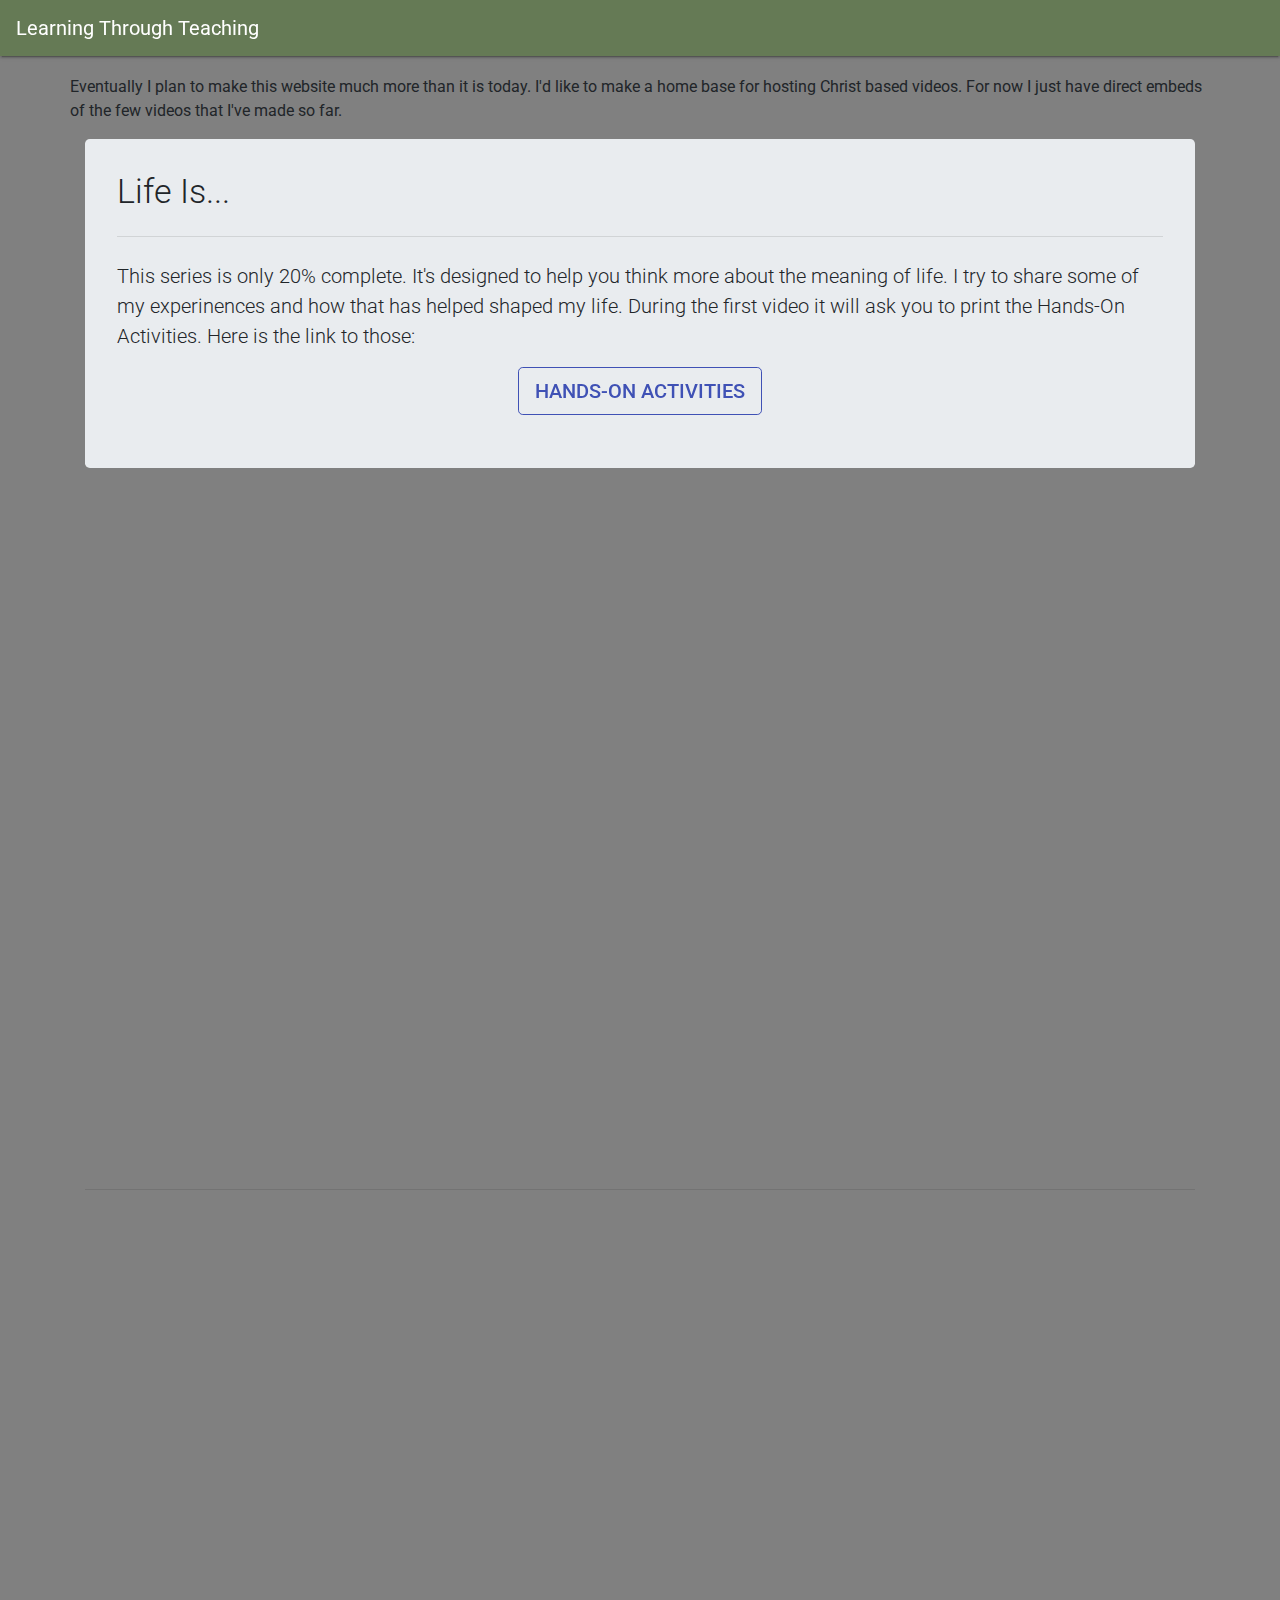
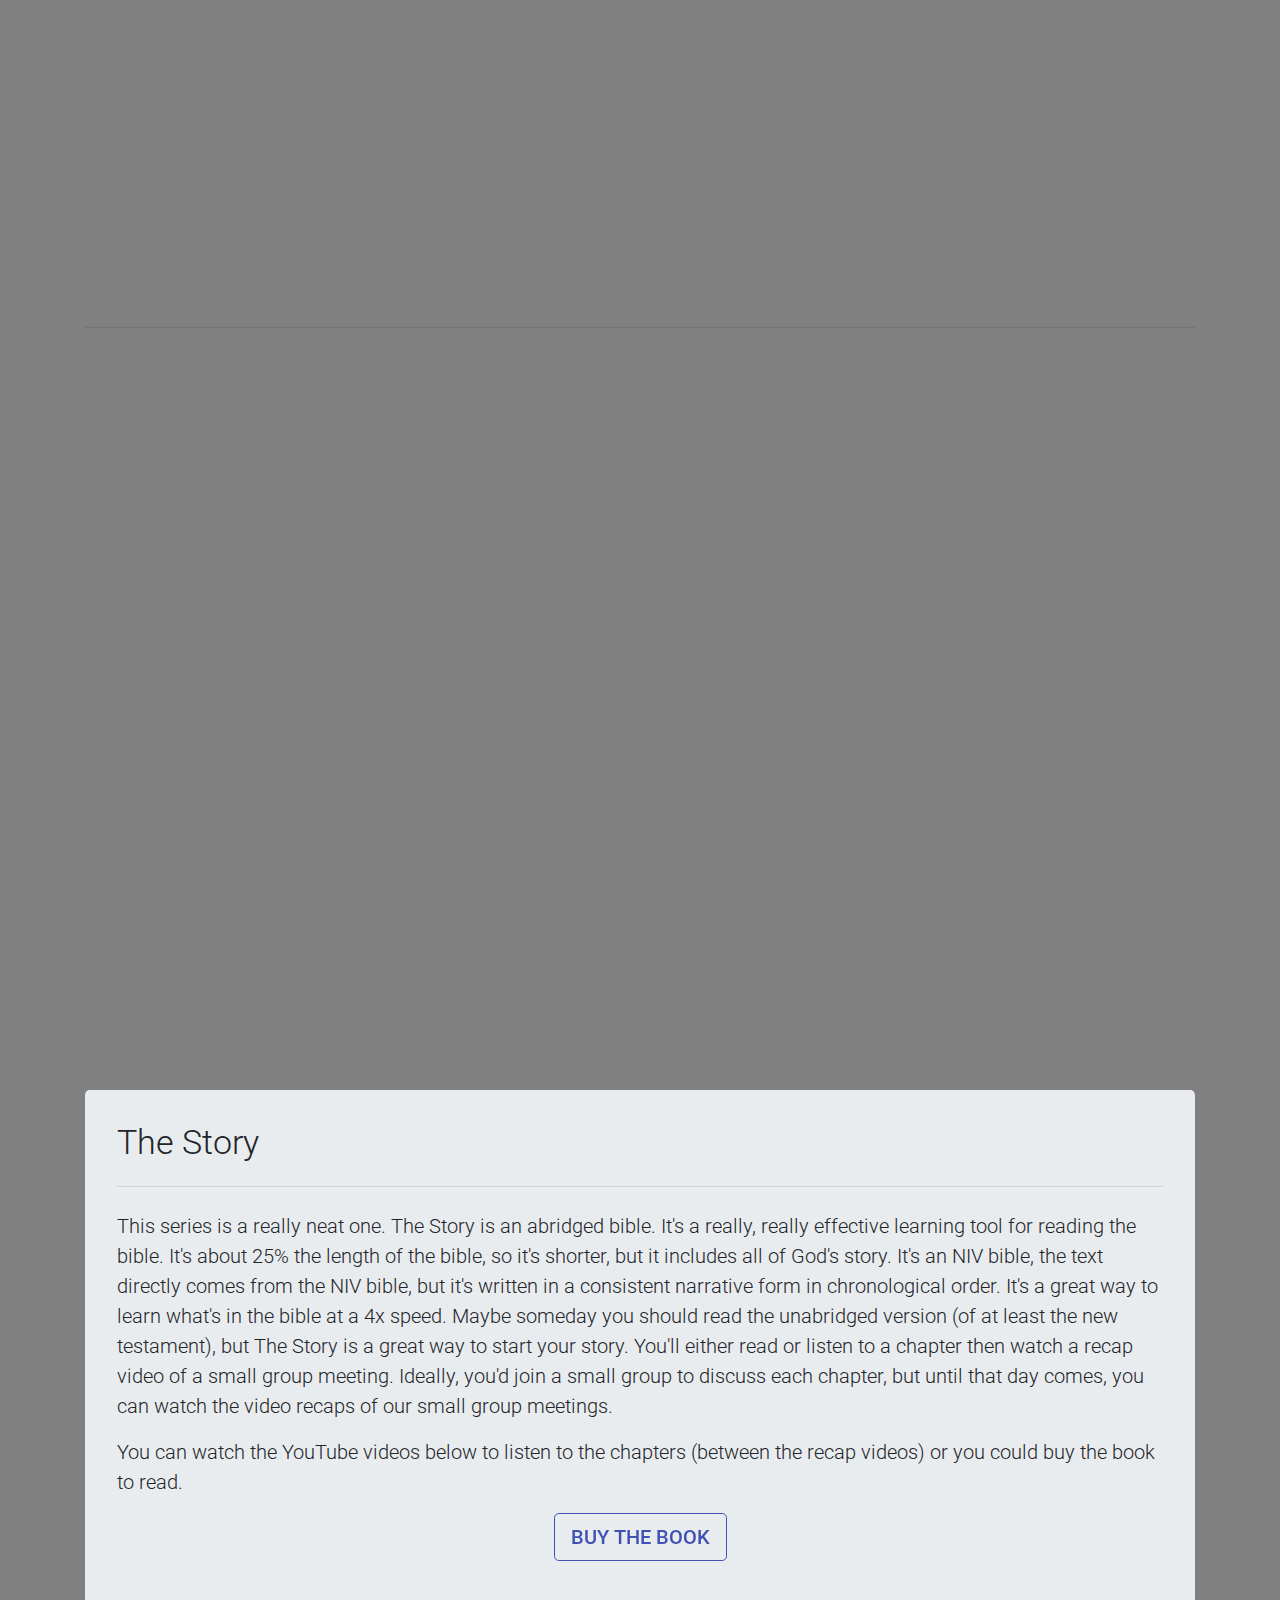
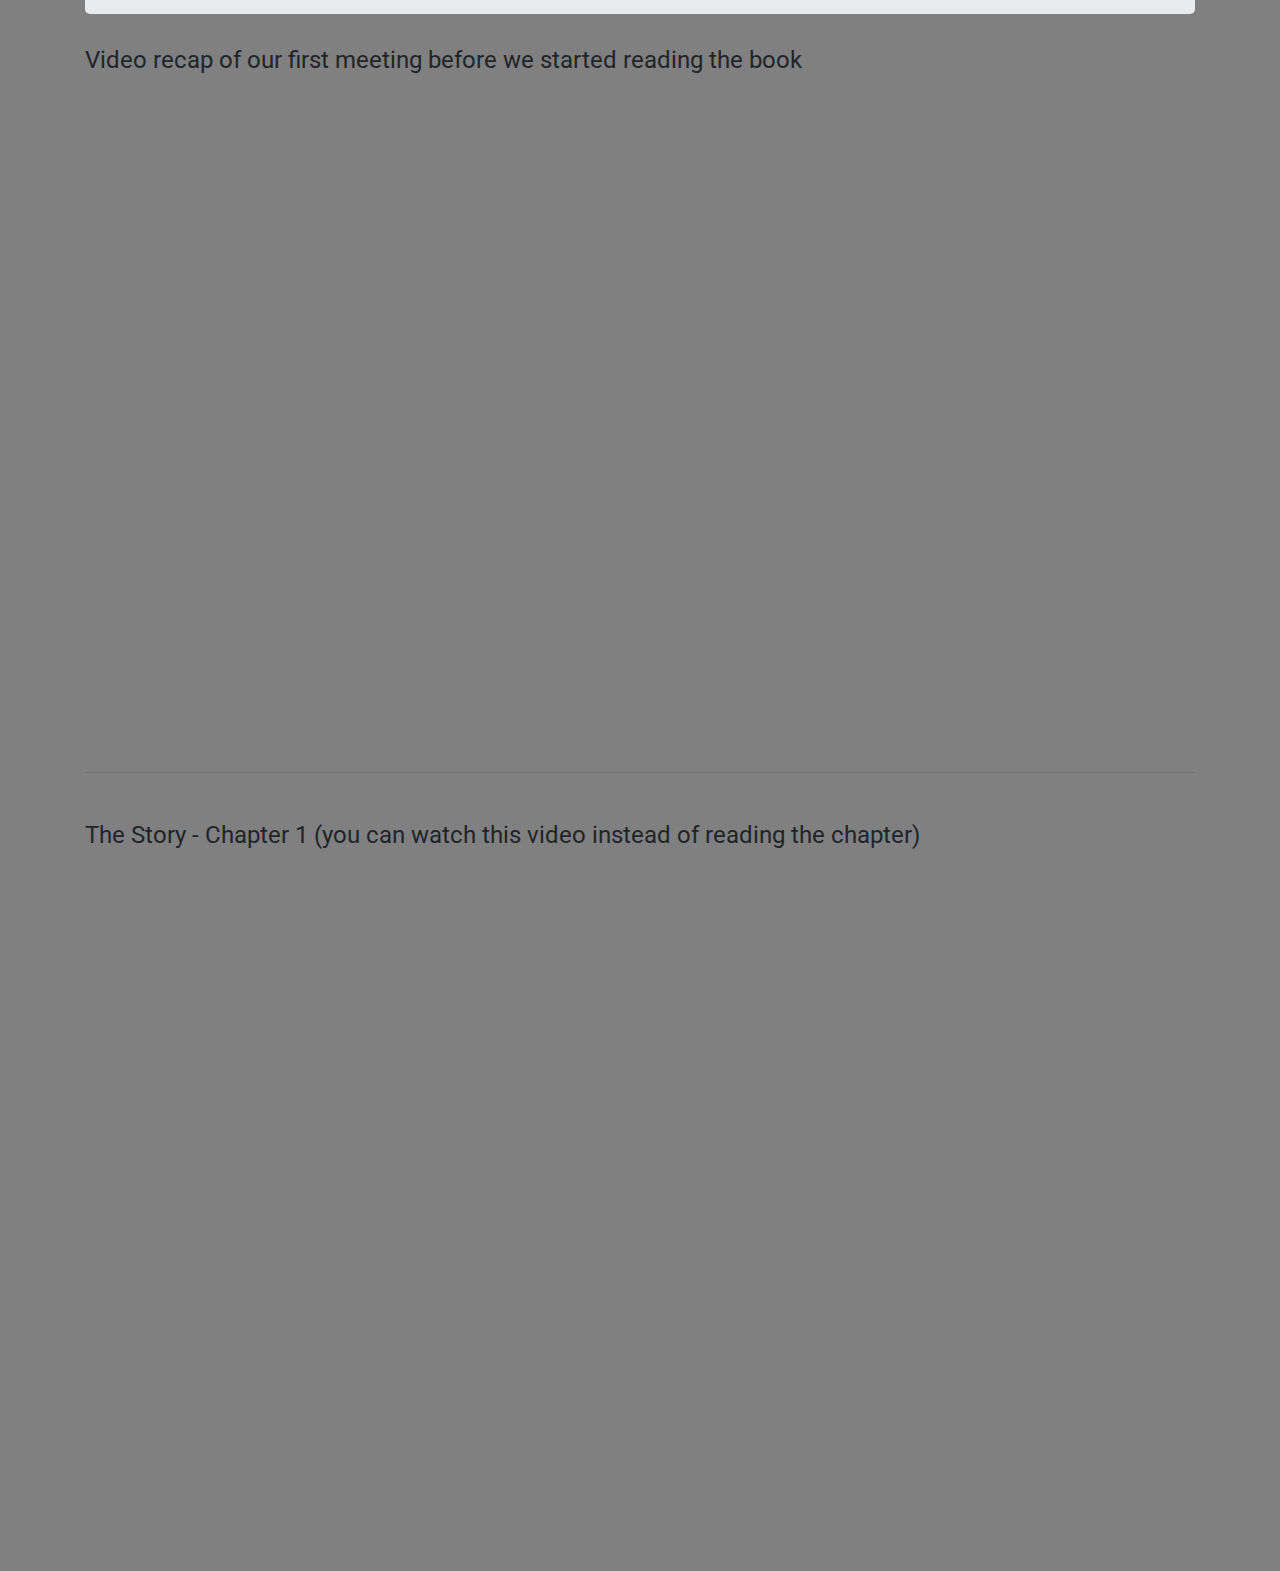
==== public/index.html @ bee2d63c "Added The Story" ====
<!doctype html>
<html lang="en">

<head>
  <meta charset="utf-8">
  <meta name="viewport" content="width=device-width, initial-scale=1, shrink-to-fit=no">
  <link rel="stylesheet" href="https://fonts.googleapis.com/css?family=Roboto:300,400,500,700|Material+Icons">
  <link rel="stylesheet" href="styles/bootstrap-material-design.min.css">
  <link rel="stylesheet" href="styles/main.css">
  <title>Learning Through Teaching</title>
</head>

<body>
  <nav class="navbar navbar-dark fixed-top">
    <a class="navbar-brand" href="#">Learning Through Teaching</a>
  </nav>
  <div id="mainPage" class="container page-container">
    <div class="row justify-content-center">
      <p>Eventually I plan to make this website much more than it is today. I'd like to make a home base for hosting
        Christ based videos. For now I just have direct embeds of the few videos that I've made so far.</p>
    </div>

    <div class="jumbotron">
      <h1 class="display-4">Life Is...</h1>
      <hr class="my-4">
      <p class="lead">This series is only 20% complete. It's designed to help you think more about the meaning of
        life. I try to share some of my experinences and how that has helped shaped my life.
        During the first video it will ask you to print the Hands-On Activities. Here is the link to those:</p>
      <p class="lead text-center">
        <a class="btn btn-primary btn-lg btn-outline"
          href="https://docs.google.com/presentation/d/1qkgo5y7CfPbOhoTeW8WmyoY85ztpwgk6DpqFdZXcRmw/edit?usp=sharing"
          role="button">Hands-On Activities</a>
      </p>
    </div>
    <div class="row justify-content-center">
      <div class="embed-responsive embed-responsive-16by9">
        <iframe class="embed-responsive-item" src="https://www.youtube.com/embed/isuX0OKHDuw"
          allow="accelerometer; autoplay; encrypted-media; gyroscope; picture-in-picture" allowfullscreen></iframe>
      </div>
    </div>
    <br>
    <hr class="my-4">
    <br>
    <div class="row justify-content-center">
      <div class="embed-responsive embed-responsive-16by9">
        <iframe class="embed-responsive-item" src="https://www.youtube.com/embed/dEO4GfeiSzI"
          allow="accelerometer; autoplay; encrypted-media; gyroscope; picture-in-picture" allowfullscreen></iframe>
      </div>
    </div>
    <br>
    <hr class="my-4">
    <br>
    <div class="row justify-content-center">
      <div class="embed-responsive embed-responsive-16by9">
        <iframe class="embed-responsive-item" src="https://www.youtube.com/embed/CGXKg10JkYI"
          allow="accelerometer; autoplay; encrypted-media; gyroscope; picture-in-picture" allowfullscreen></iframe>
      </div>
    </div>
  <br><br><br>

  <div class="jumbotron">
    <h1 class="display-4">The Story</h1>
    <hr class="my-4">
    <p class="lead">This series is a really neat one. The Story is an abridged bible. It's a really, really effective
      learning tool for reading the bible. It's about 25% the length of the bible, so it's shorter, but it includes all
      of God's story. It's an NIV bible, the text directly comes from the NIV bible, but it's written in a consistent
      narrative form in chronological order. It's a great way to learn what's in the bible at a 4x speed. Maybe someday
      you should read the unabridged version (of at least the new testament), but The Story is a great way to start your
      story. You'll either read or listen to a chapter then watch a recap video of a small group meeting. Ideally, you'd
      join a small group to discuss each chapter, but until that day comes, you can watch the video recaps of our small
      group meetings.
    </p>
    <p class="lead">
      You can watch the YouTube videos below to listen to the chapters (between the recap videos) or you could buy the
      book to read.
    </p>
    <p class="lead text-center">
      <a class="btn btn-primary btn-lg btn-outline"
        href="https://churchsource.com/products/niv-the-story-hardcover-comfort-print-the-bible-as-one-continuing-story-of-god-and-his-people?variant=39868659990625"
        role="button">Buy the book</a>
    </p>
  </div>
  <h4>Video recap of our first meeting before we started reading the book</h4>
  <div class="row justify-content-center">
    <div class="embed-responsive embed-responsive-16by9">
      <iframe class="embed-responsive-item" src="https://www.youtube.com/embed/bIDWyE6SlgM"
        allow="accelerometer; autoplay; encrypted-media; gyroscope; picture-in-picture" allowfullscreen></iframe>
    </div>
  </div>
  <br>
  <hr class="my-4">
  <br>
  <h4>The Story - Chapter 1 (you can watch this video instead of reading the chapter)</h4>
  <div class="row justify-content-center">
    <div class="embed-responsive embed-responsive-16by9">
      <iframe class="embed-responsive-item" src="https://www.youtube.com/embed/M_9wE8p6Eeg"
        allow="accelerometer; autoplay; encrypted-media; gyroscope; picture-in-picture" allowfullscreen></iframe>
    </div>
  </div>
  <!--
  <br>
  <hr class="my-4">
  <br>
   <div class="row justify-content-center">
    <div class="embed-responsive embed-responsive-16by9">
      <iframe class="embed-responsive-item" src="https://www.youtube.com/embed/CGXKg10JkYI"
        allow="accelerometer; autoplay; encrypted-media; gyroscope; picture-in-picture" allowfullscreen></iframe>
    </div>
  </div> -->

</div>
  <br><br><br>
  <script src="scripts/jquery.min.js"></script>
  <script src="scripts/popper.js"></script>
  <script src="scripts/bootstrap-material-design.js"></script>
  <script>
    $("body").bootstrapMaterialDesign();
  </script>
  <script src="/__/firebase/7.18.0/firebase-app.js"></script>
  <script src="/__/firebase/7.18.0/firebase-analytics.js"></script>
  <script src="/__/firebase/7.18.0/firebase-auth.js"></script>
  <script src="/__/firebase/7.18.0/firebase-firestore.js"></script>
  <script src="/__/firebase/init.js"></script>
  <script src="scripts/main.js"></script>
</body>

</html>
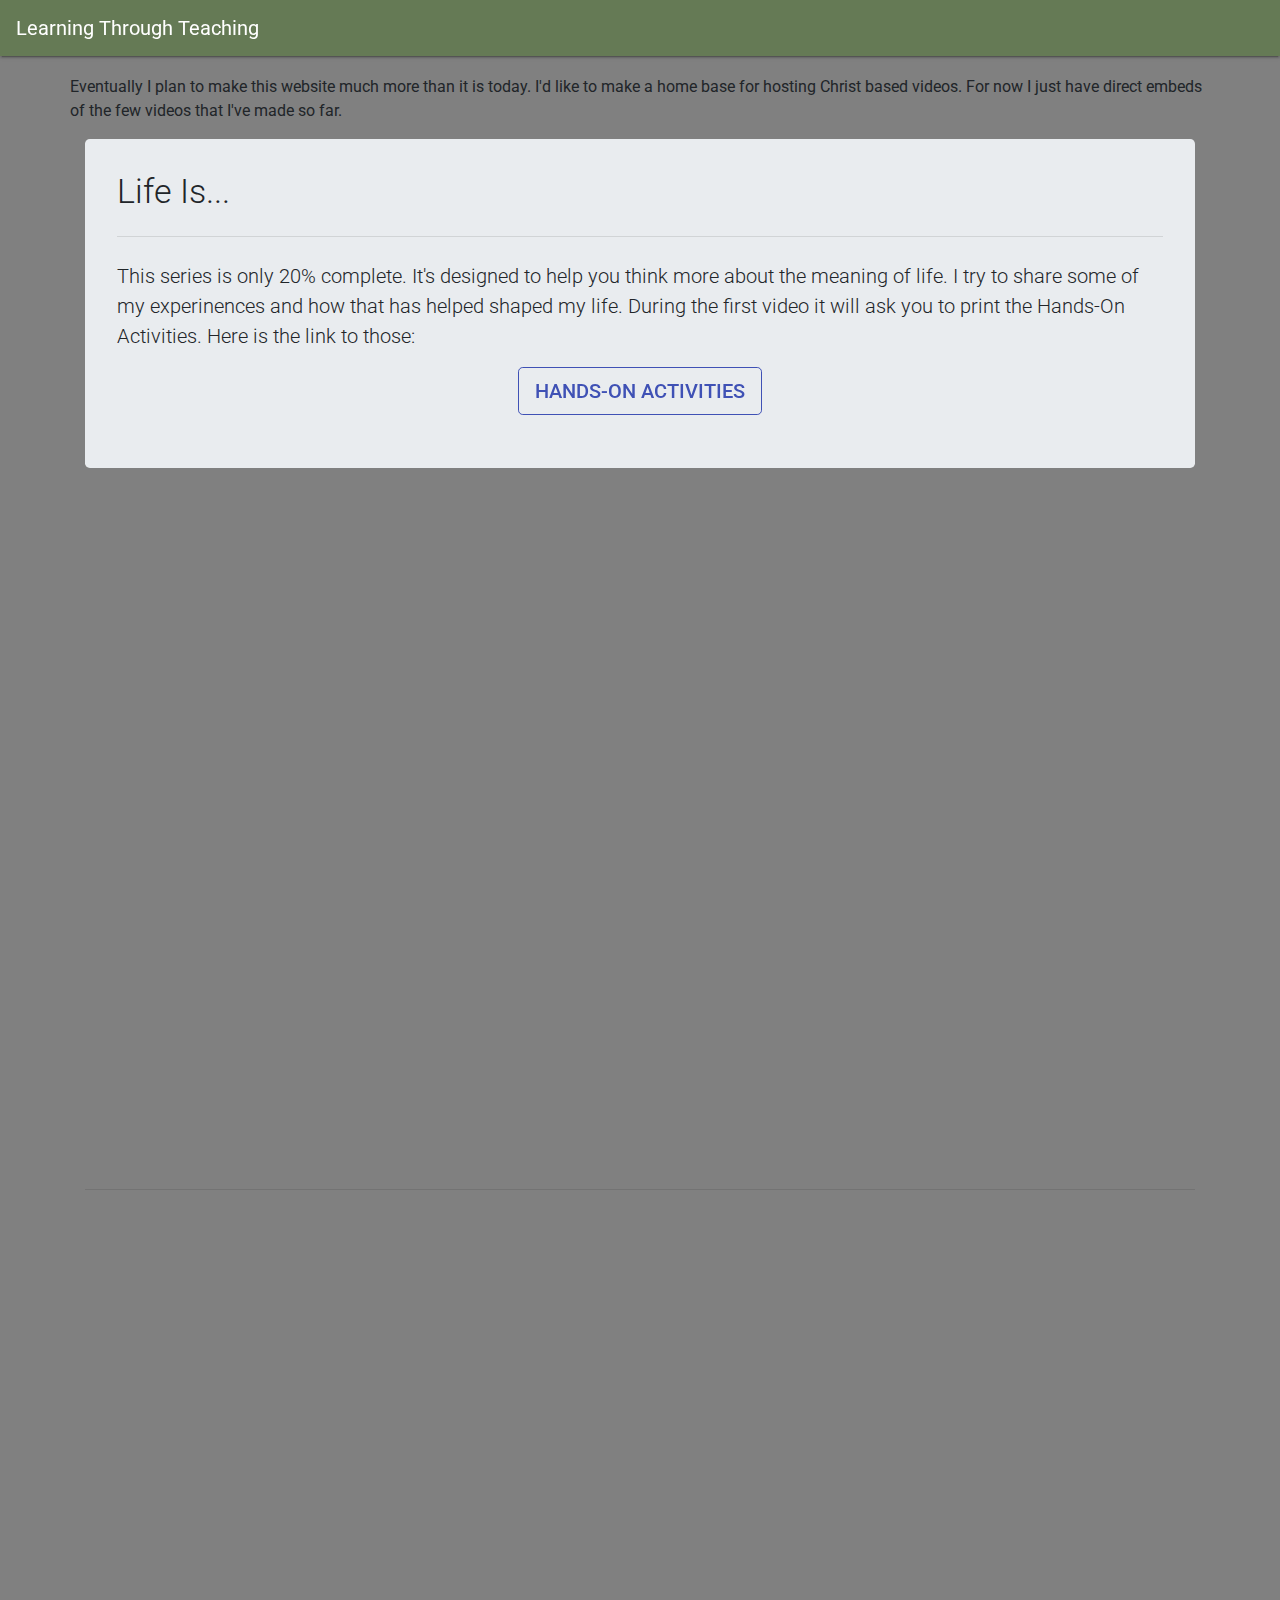
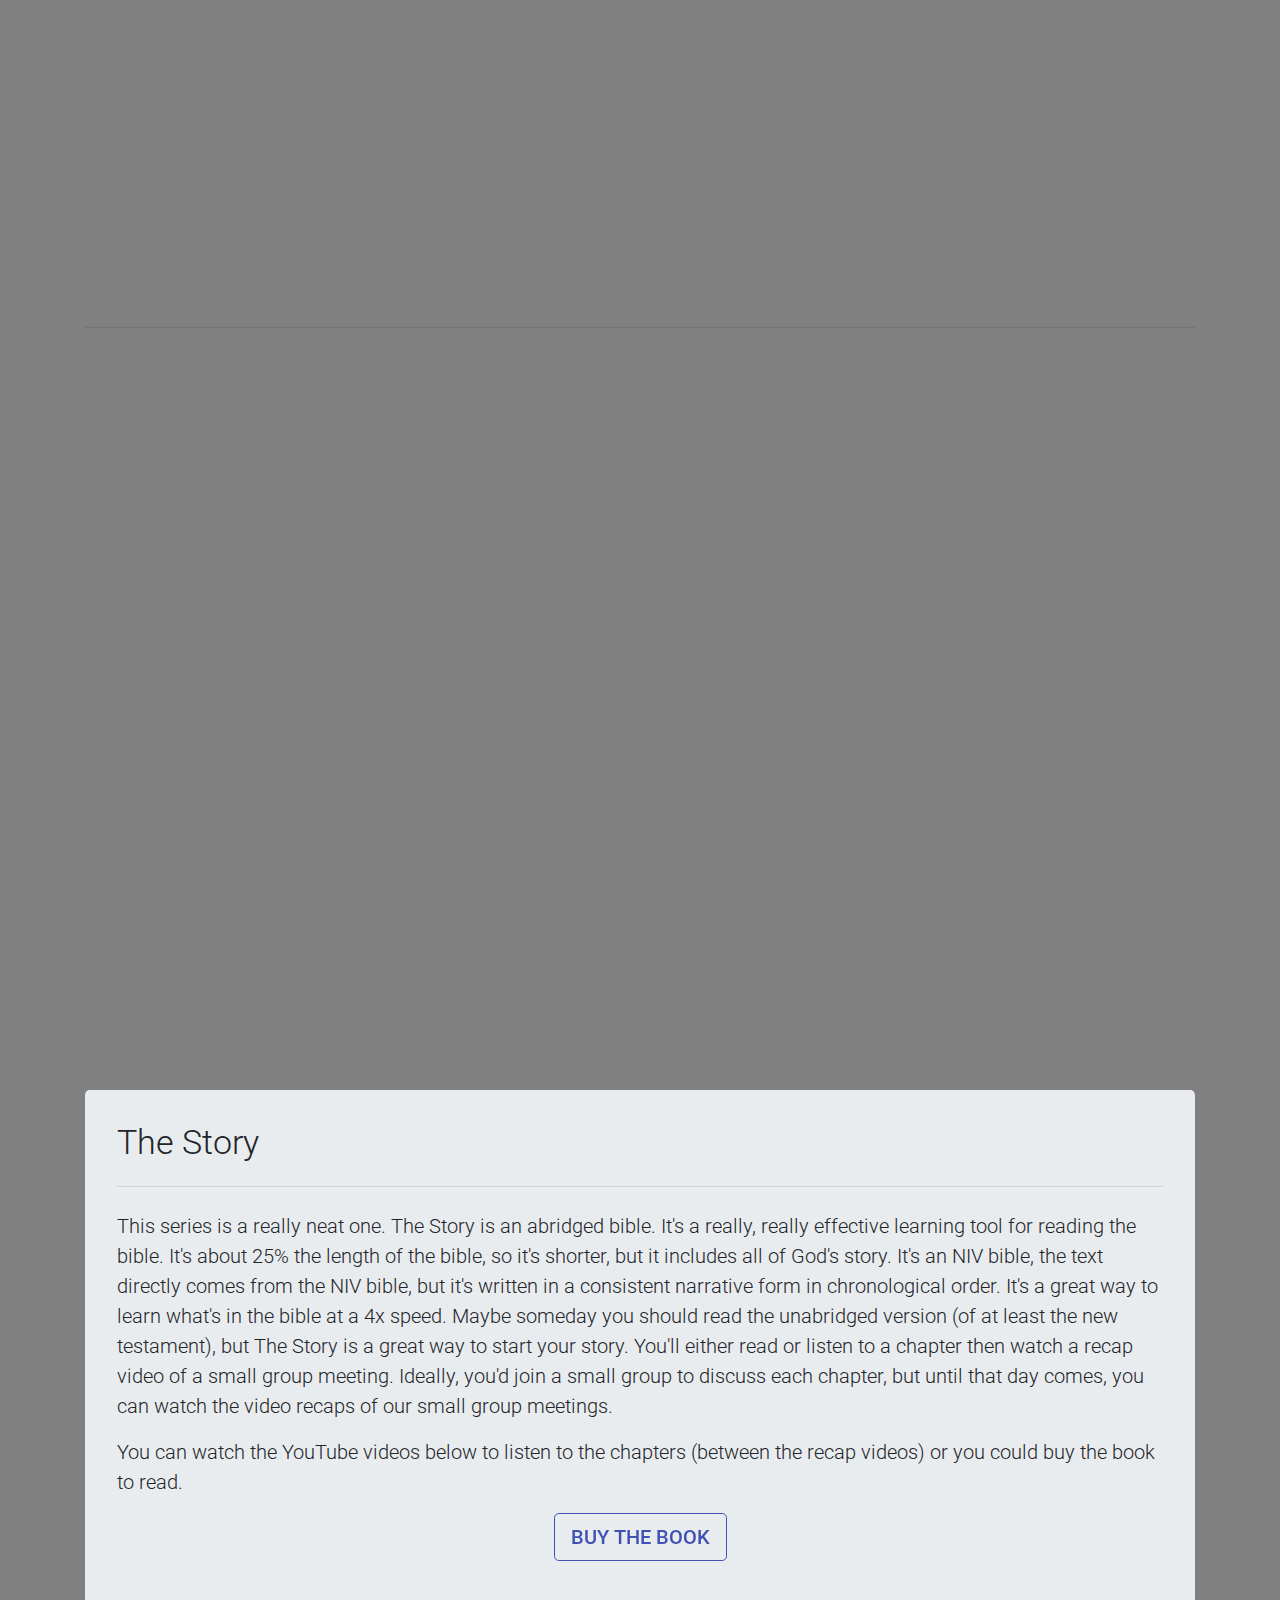
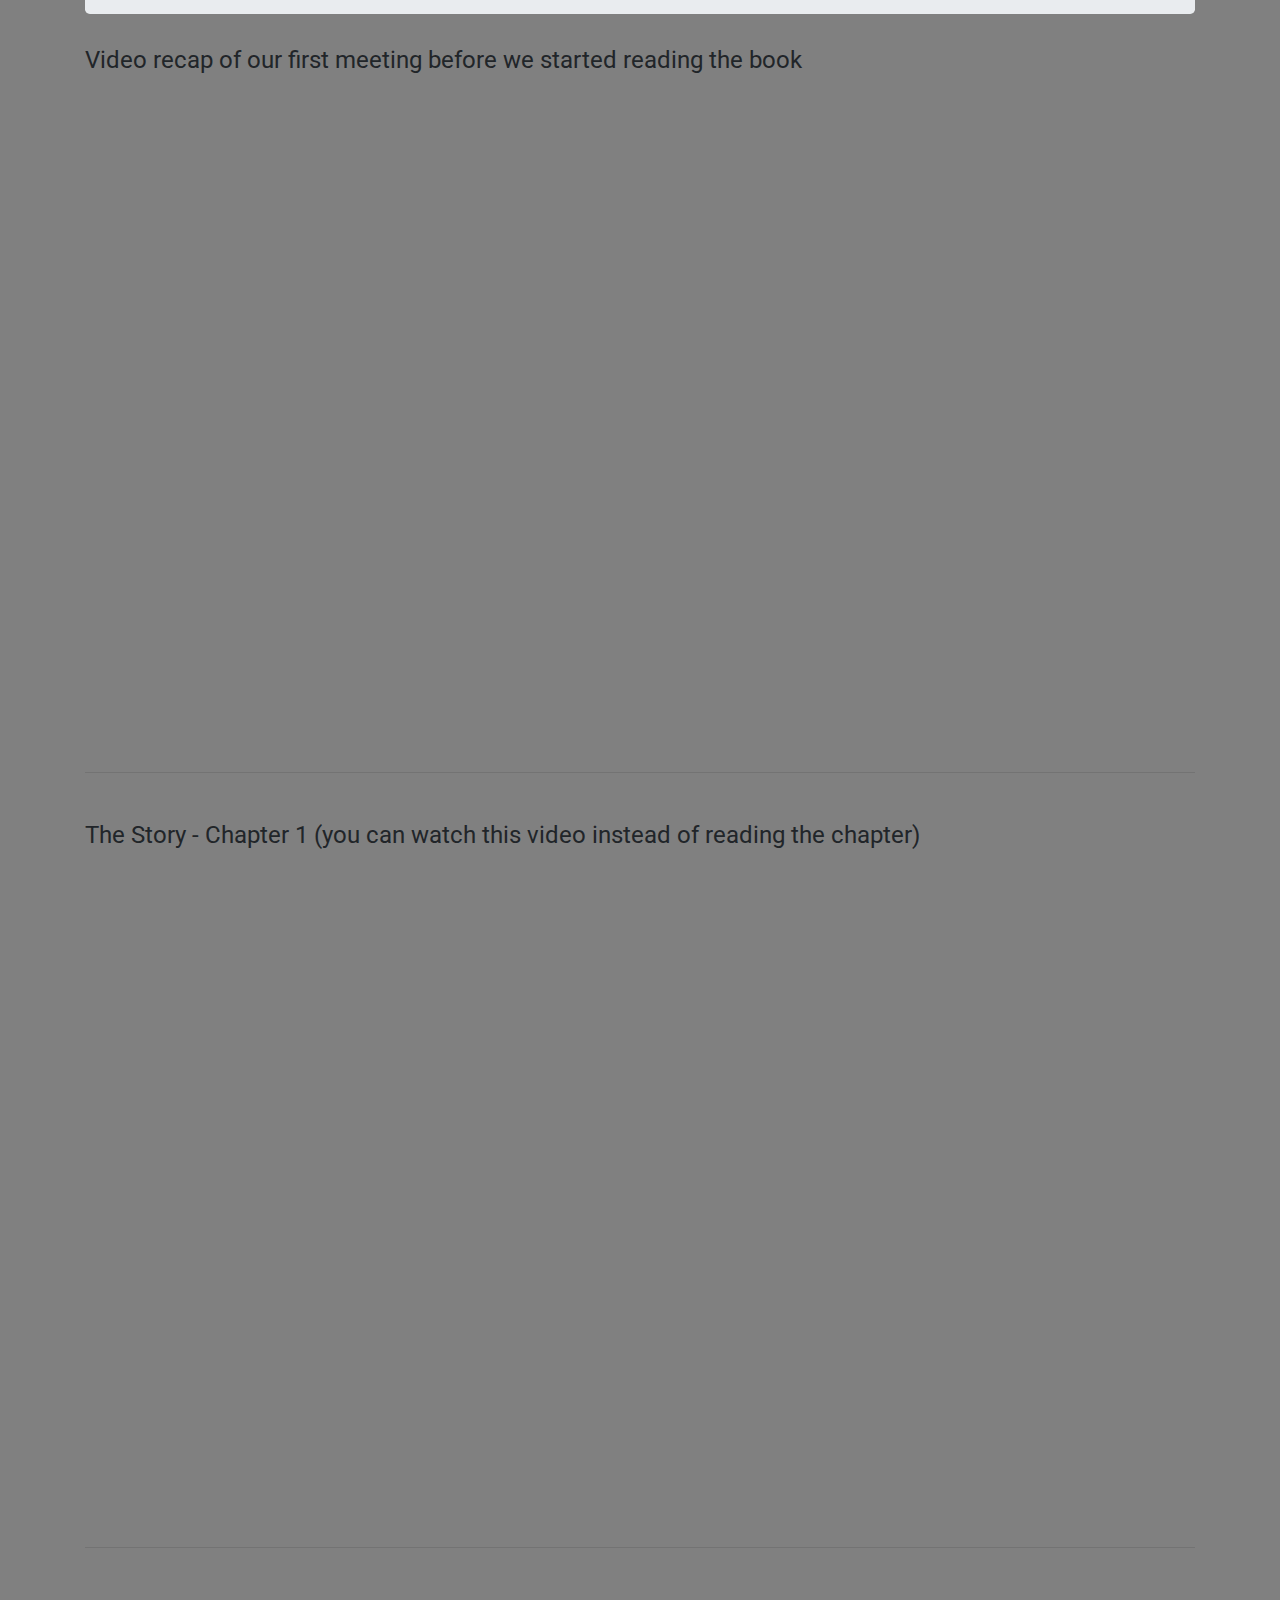
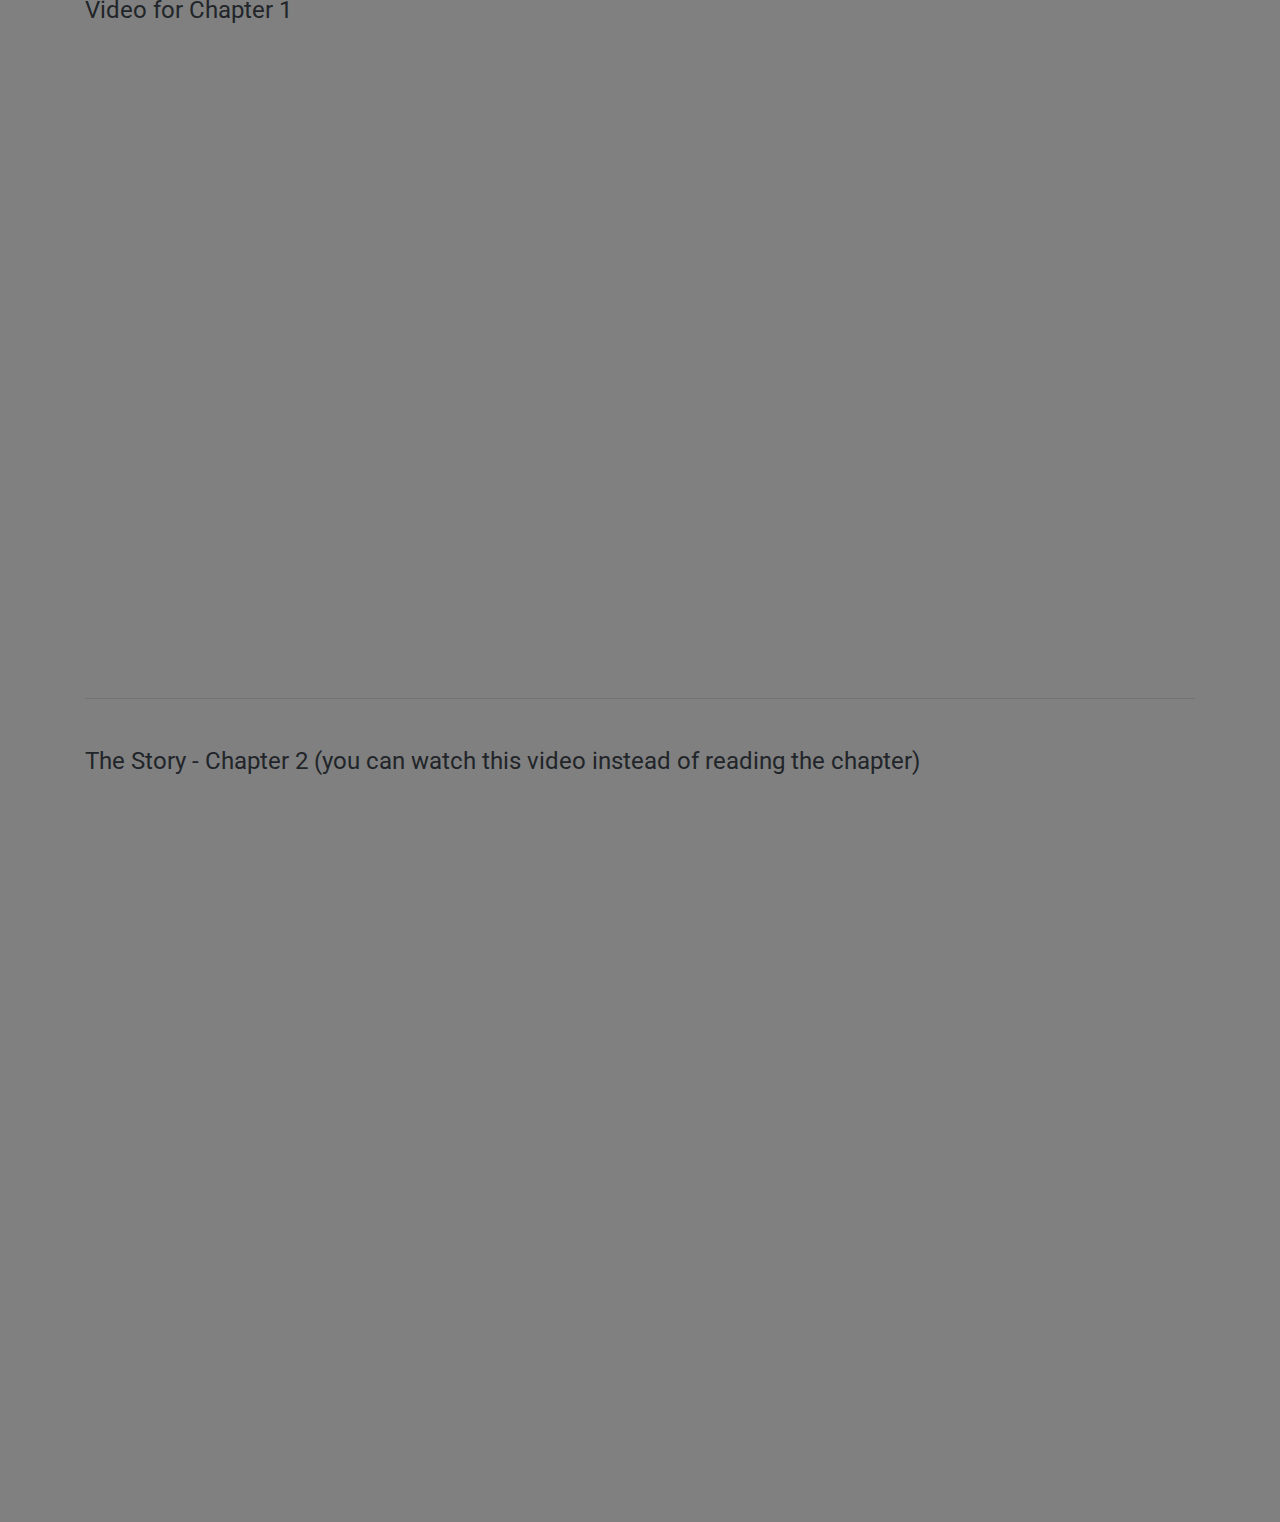
==== commit 2129dcb6: "added ch 1 video" ====
--- a/public/index.html
+++ b/public/index.html
@@ -97,16 +97,46 @@
         allow="accelerometer; autoplay; encrypted-media; gyroscope; picture-in-picture" allowfullscreen></iframe>
     </div>
   </div>
-  <!--
   <br>
   <hr class="my-4">
+  <br>
+  <h4>Video for Chapter 1</h4>
+   <div class="row justify-content-center">
+    <div class="embed-responsive embed-responsive-16by9">
+      <iframe class="embed-responsive-item" src="https://www.youtube.com/embed/CpO9KuTqFPI"
+        allow="accelerometer; autoplay; encrypted-media; gyroscope; picture-in-picture" allowfullscreen></iframe>
+    </div>
+  </div>
+
+  <hr class="my-4">
+  <br>
+  <h4>The Story - Chapter 2 (you can watch this video instead of reading the chapter)</h4>
+  <div class="row justify-content-center">
+    <div class="embed-responsive embed-responsive-16by9">
+      <iframe class="embed-responsive-item" src="https://www.youtube.com/embed/Won8JsyDwFc"
+        allow="accelerometer; autoplay; encrypted-media; gyroscope; picture-in-picture" allowfullscreen></iframe>
+    </div>
+  </div>
+  <br>
+  <!-- <hr class="my-4">
   <br>
    <div class="row justify-content-center">
     <div class="embed-responsive embed-responsive-16by9">
       <iframe class="embed-responsive-item" src="https://www.youtube.com/embed/CGXKg10JkYI"
         allow="accelerometer; autoplay; encrypted-media; gyroscope; picture-in-picture" allowfullscreen></iframe>
     </div>
-  </div> -->
+  </div>
+
+  <hr class="my-4">
+  <br>
+  <h4>The Story - Chapter 1 (you can watch this video instead of reading the chapter)</h4>
+  <div class="row justify-content-center">
+    <div class="embed-responsive embed-responsive-16by9">
+      <iframe class="embed-responsive-item" src="https://www.youtube.com/embed/M_9wE8p6Eeg"
+        allow="accelerometer; autoplay; encrypted-media; gyroscope; picture-in-picture" allowfullscreen></iframe>
+    </div>
+  </div>
+  <br> -->
 
 </div>
   <br><br><br>
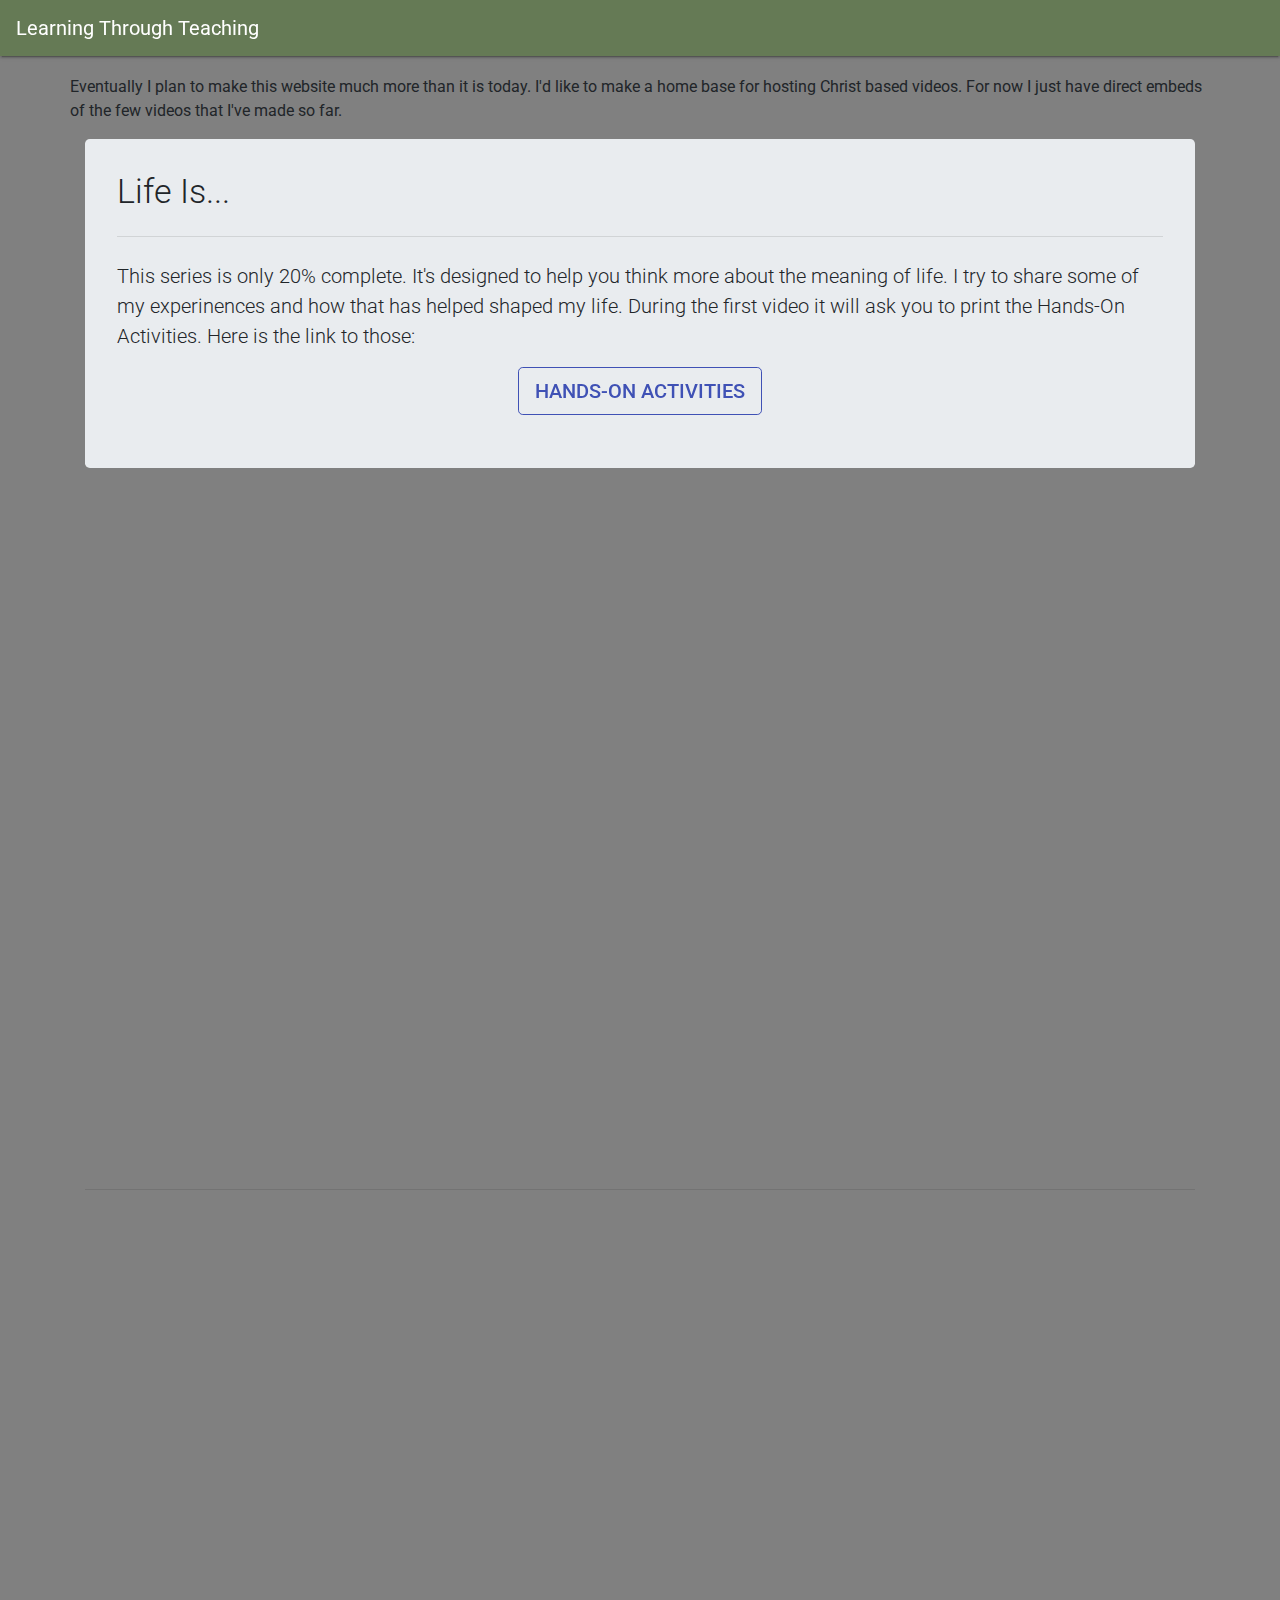
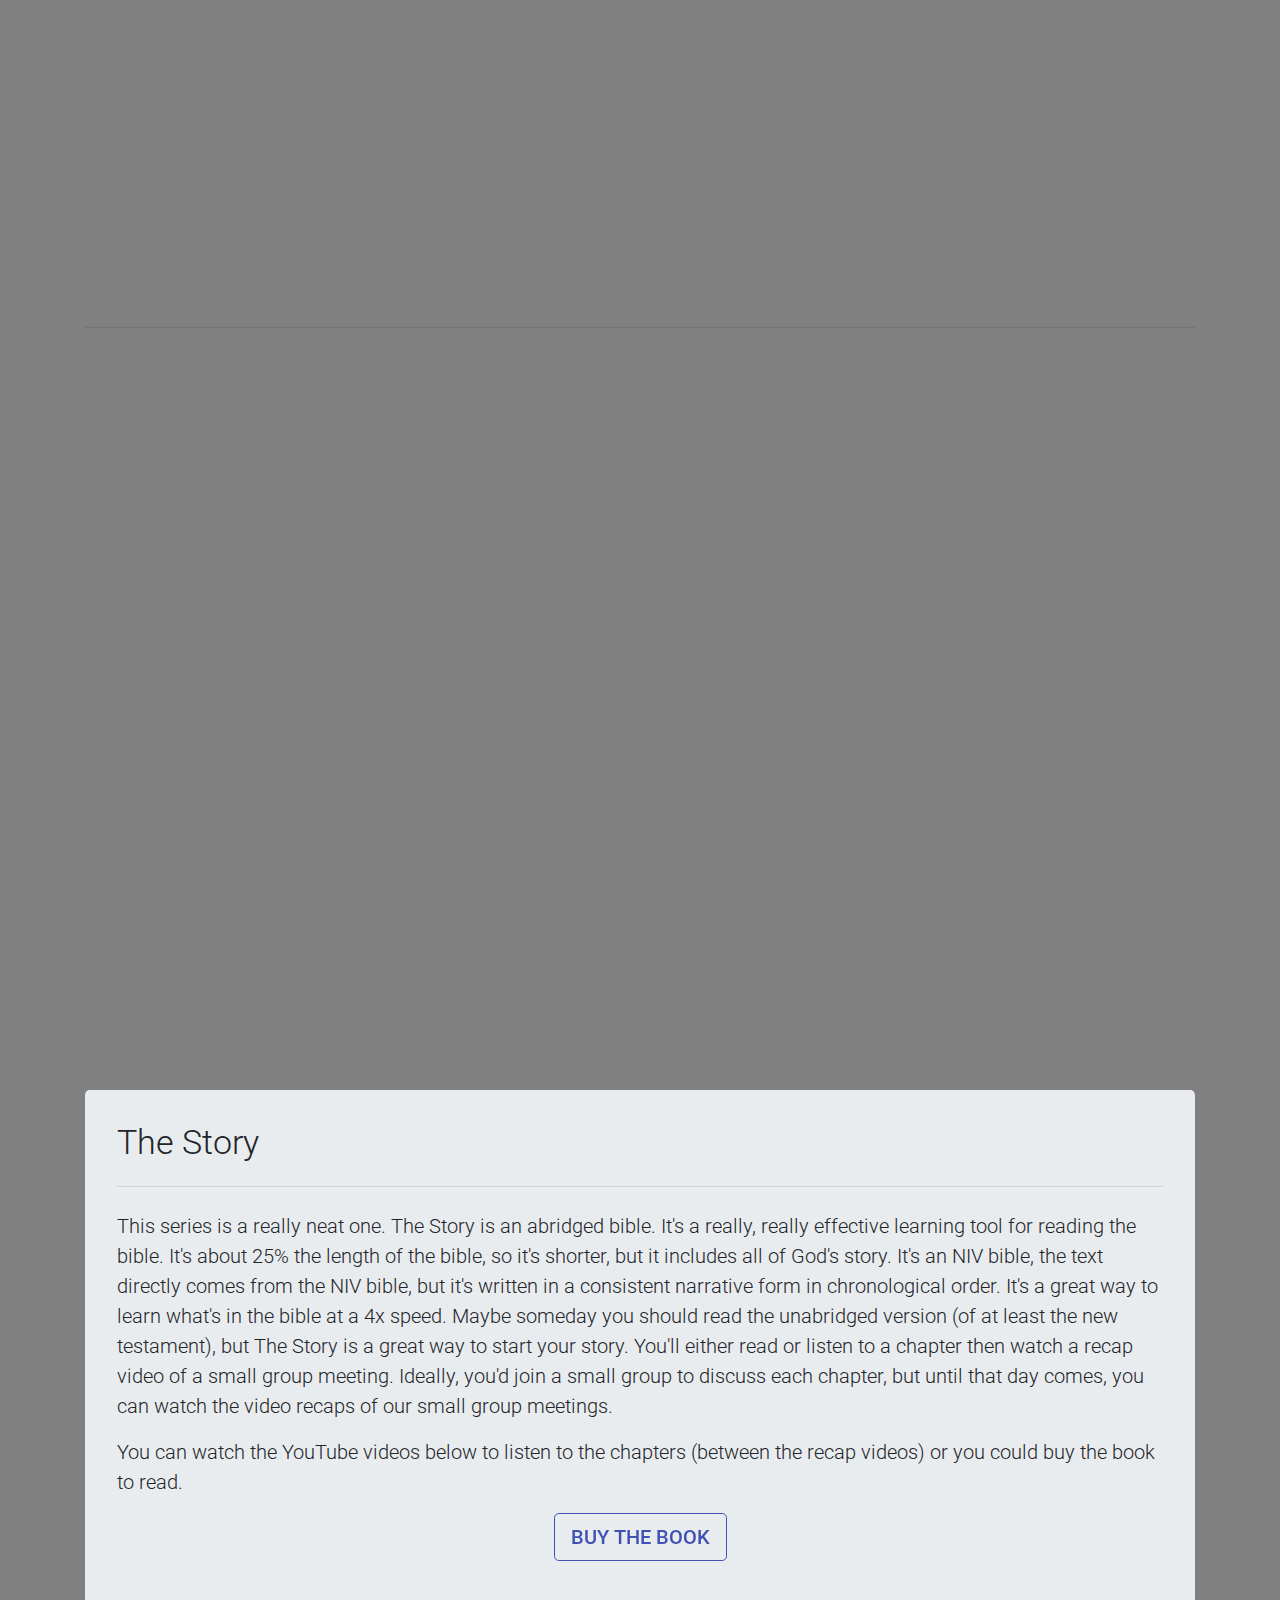
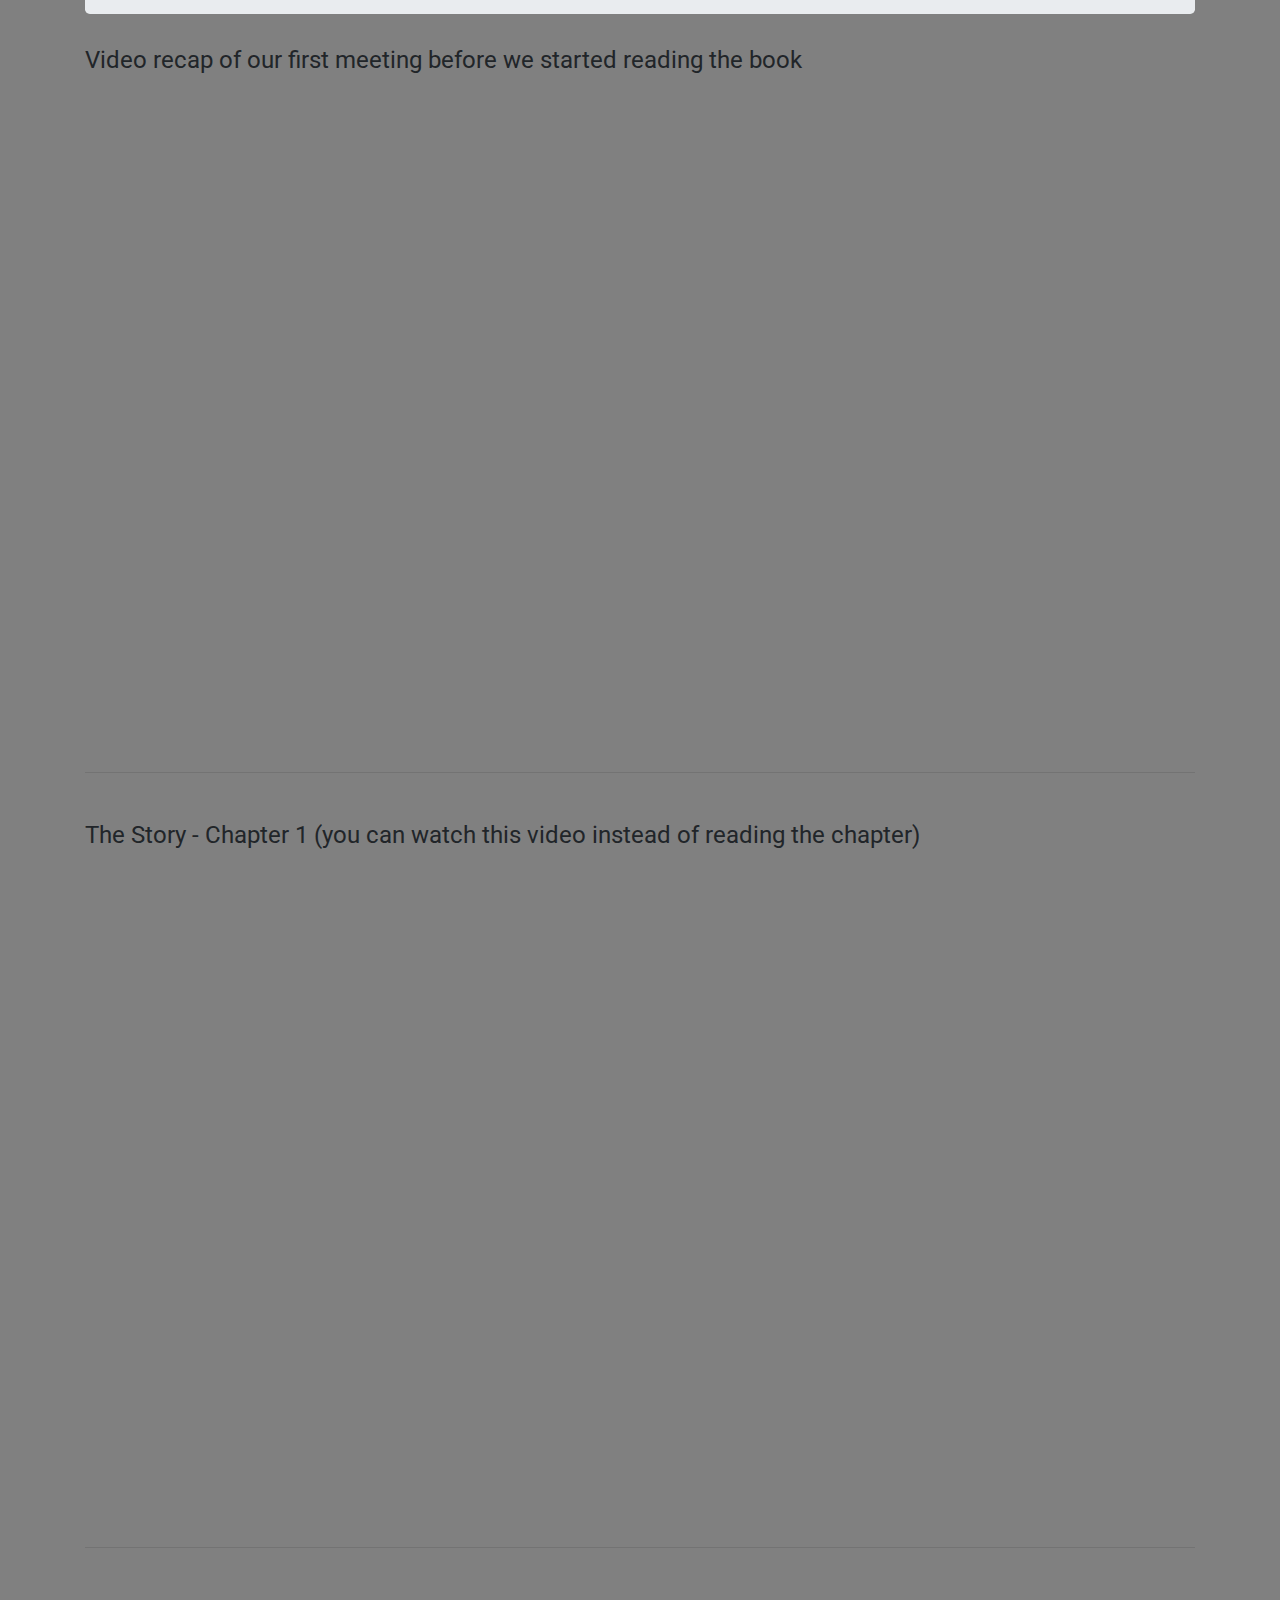
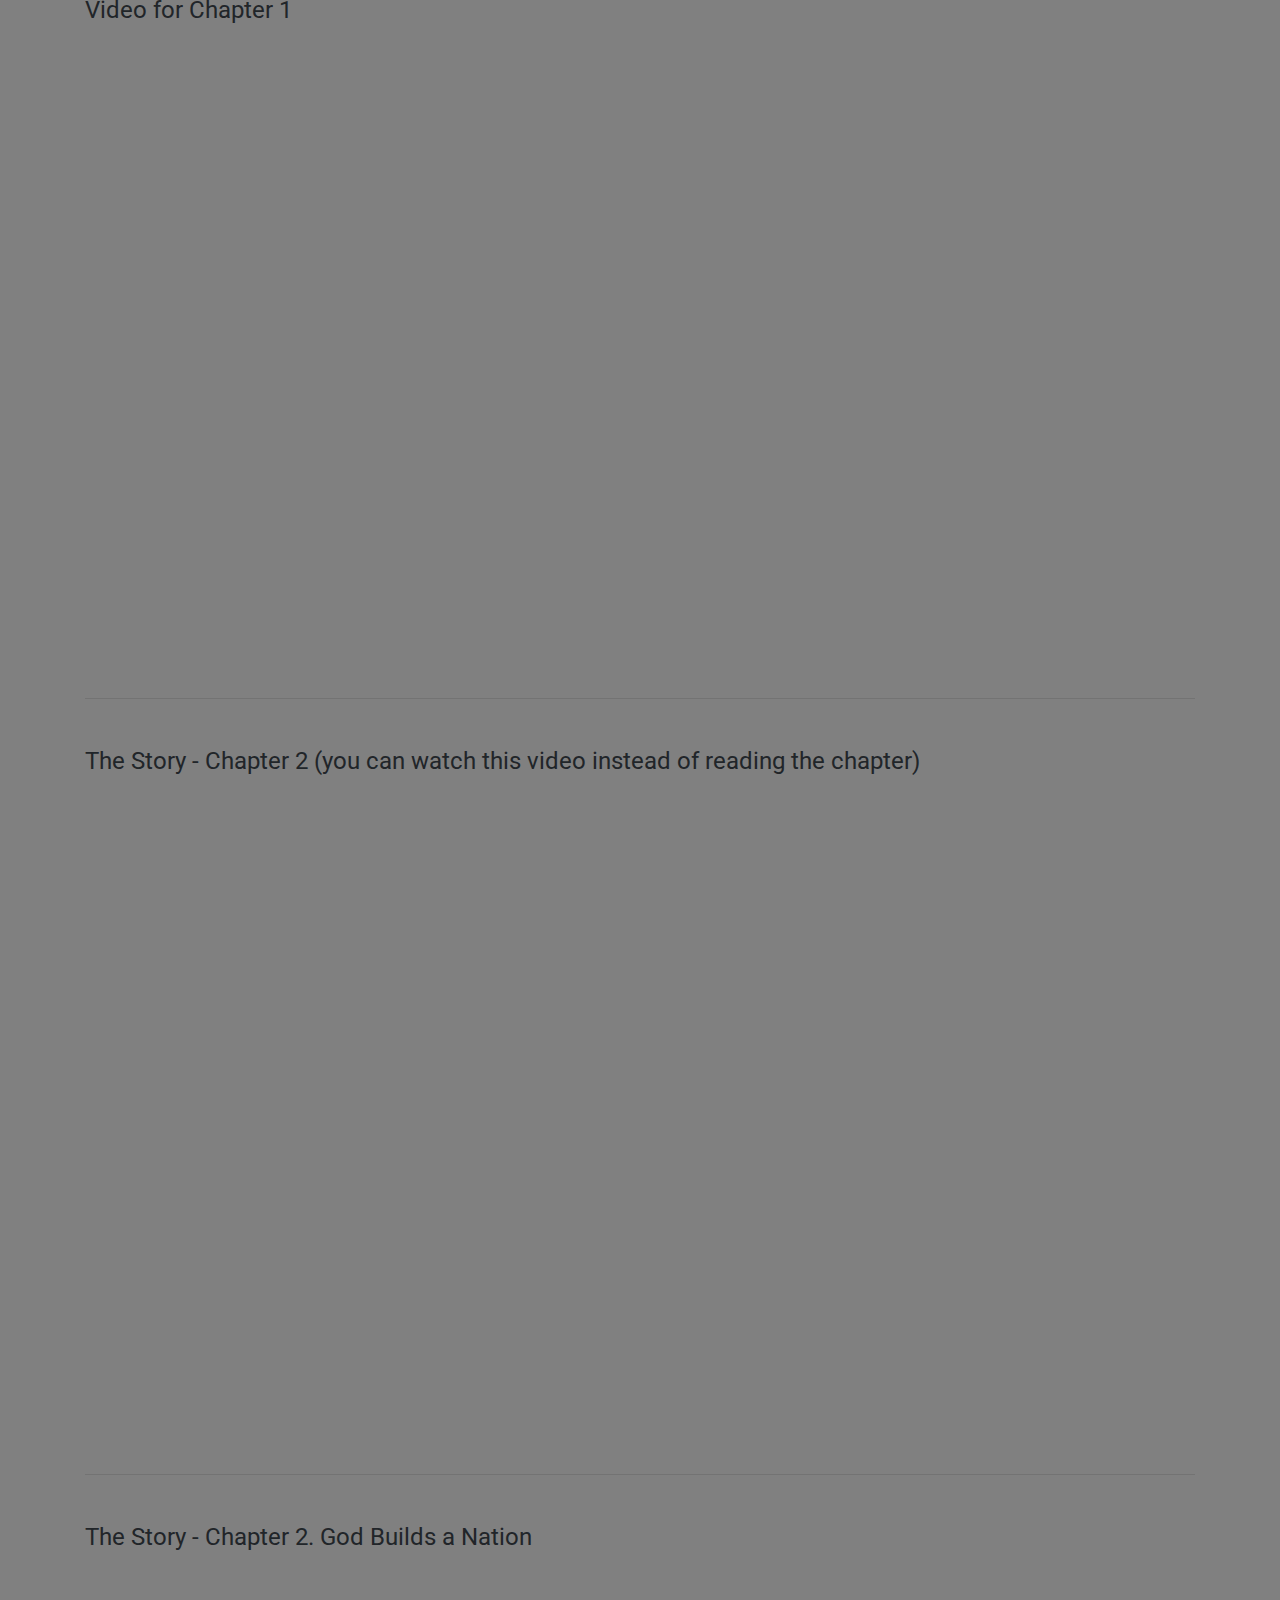
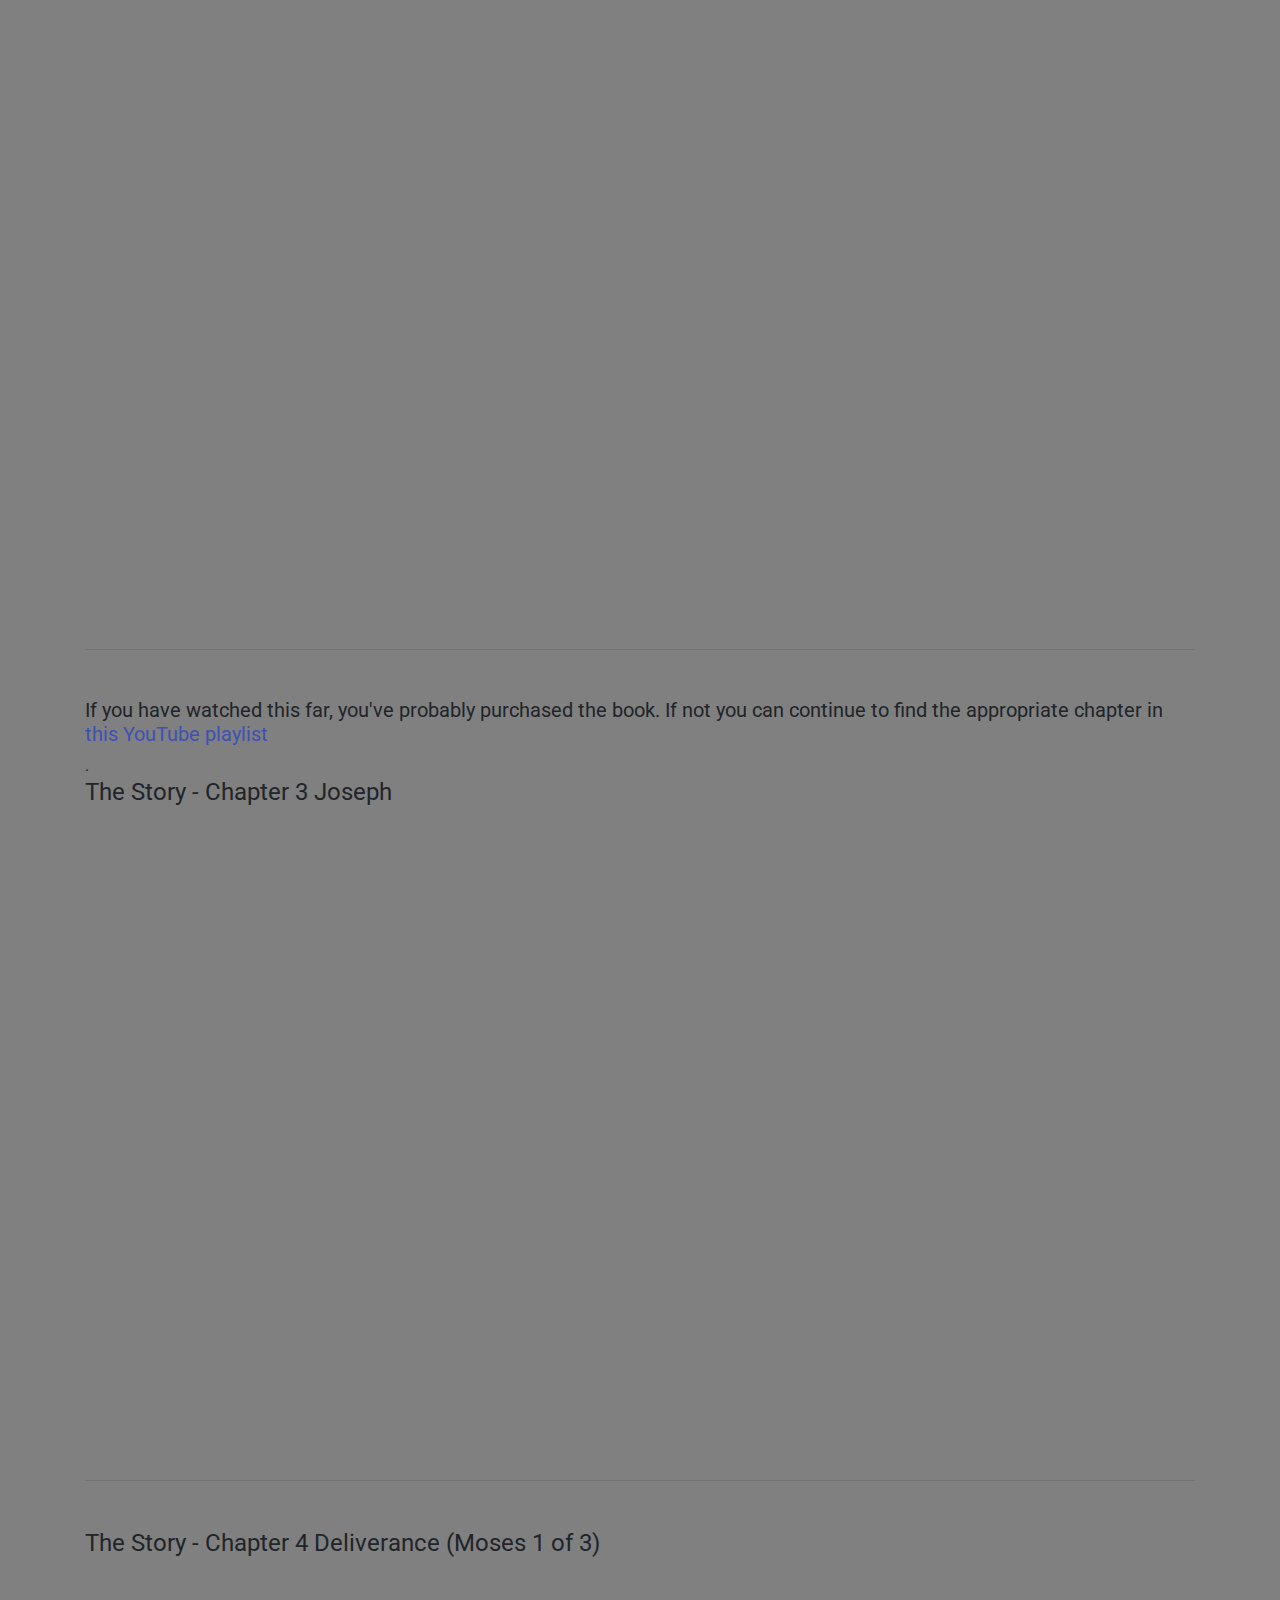
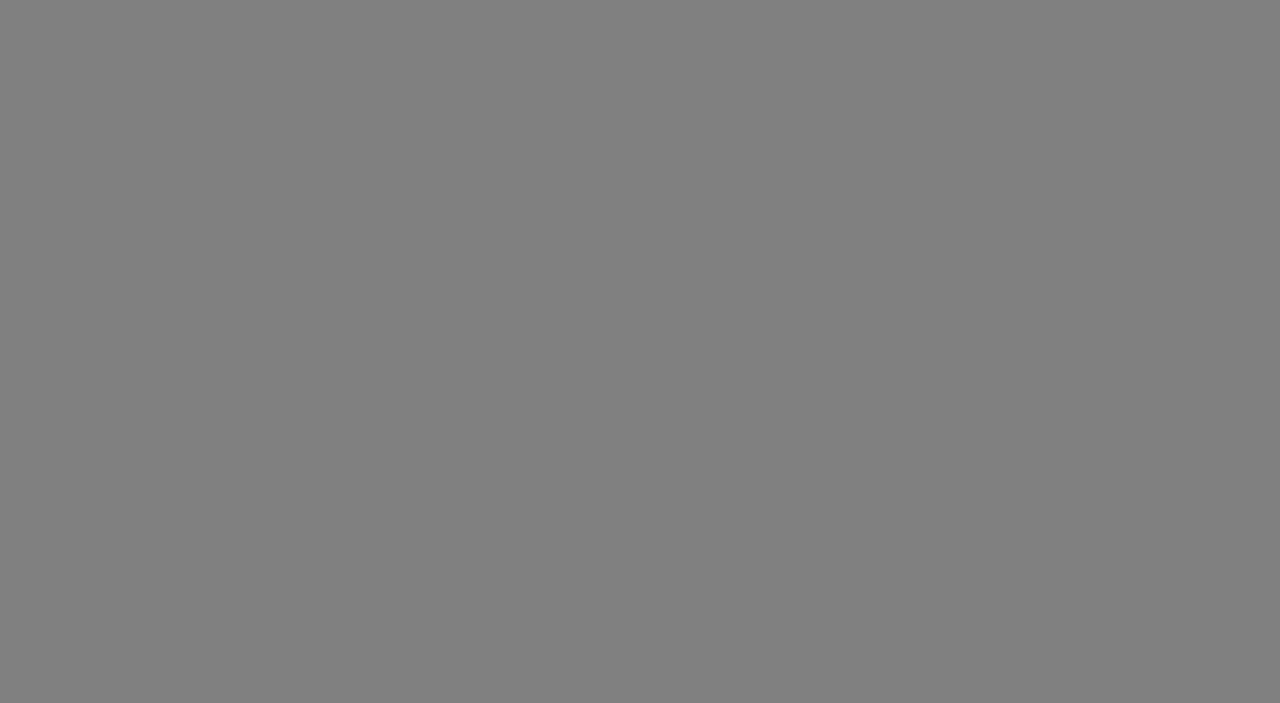
==== commit 3dfa9761: "updates to add recent videos" ====
--- a/public/index.html
+++ b/public/index.html
@@ -118,26 +118,37 @@
     </div>
   </div>
   <br>
-  <!-- <hr class="my-4">
+  <hr class="my-4">
   <br>
+  <h4>The Story - Chapter 2. God Builds a Nation </h4>
+  <div class="row justify-content-center">
+    <div class="embed-responsive embed-responsive-16by9">
+      <iframe class="embed-responsive-item" src="https://www.youtube.com/embed/lVCfgcYRpO0"
+        allow="accelerometer; autoplay; encrypted-media; gyroscope; picture-in-picture" allowfullscreen></iframe>
+    </div>
+  </div>
+  <br>
+  <hr class="my-4">
+  <br>
+  <h5>If you have watched this far, you've probably purchased the book.  If not you can continue to find the appropriate chapter in <a href="https://www.youtube.com/playlist?list=PL7Xz7p6XLV7tZhsOxApoEBVB_f5ATfK6i">this YouTube playlist</a></h5>. </h5>
+  <h4>The Story - Chapter 3 Joseph</h4>
    <div class="row justify-content-center">
     <div class="embed-responsive embed-responsive-16by9">
-      <iframe class="embed-responsive-item" src="https://www.youtube.com/embed/CGXKg10JkYI"
+      <iframe class="embed-responsive-item" src="https://www.youtube.com/embed/b8Te4rJONGM"
         allow="accelerometer; autoplay; encrypted-media; gyroscope; picture-in-picture" allowfullscreen></iframe>
     </div>
   </div>
 
   <hr class="my-4">
   <br>
-  <h4>The Story - Chapter 1 (you can watch this video instead of reading the chapter)</h4>
+  <h4>The Story - Chapter 4 Deliverance (Moses 1 of 3)</h4>
   <div class="row justify-content-center">
     <div class="embed-responsive embed-responsive-16by9">
-      <iframe class="embed-responsive-item" src="https://www.youtube.com/embed/M_9wE8p6Eeg"
+      <iframe class="embed-responsive-item" src="https://www.youtube.com/embed/YxJFVyqAK44"
         allow="accelerometer; autoplay; encrypted-media; gyroscope; picture-in-picture" allowfullscreen></iframe>
     </div>
   </div>
-  <br> -->
-
+  <br>
 </div>
   <br><br><br>
   <script src="scripts/jquery.min.js"></script>
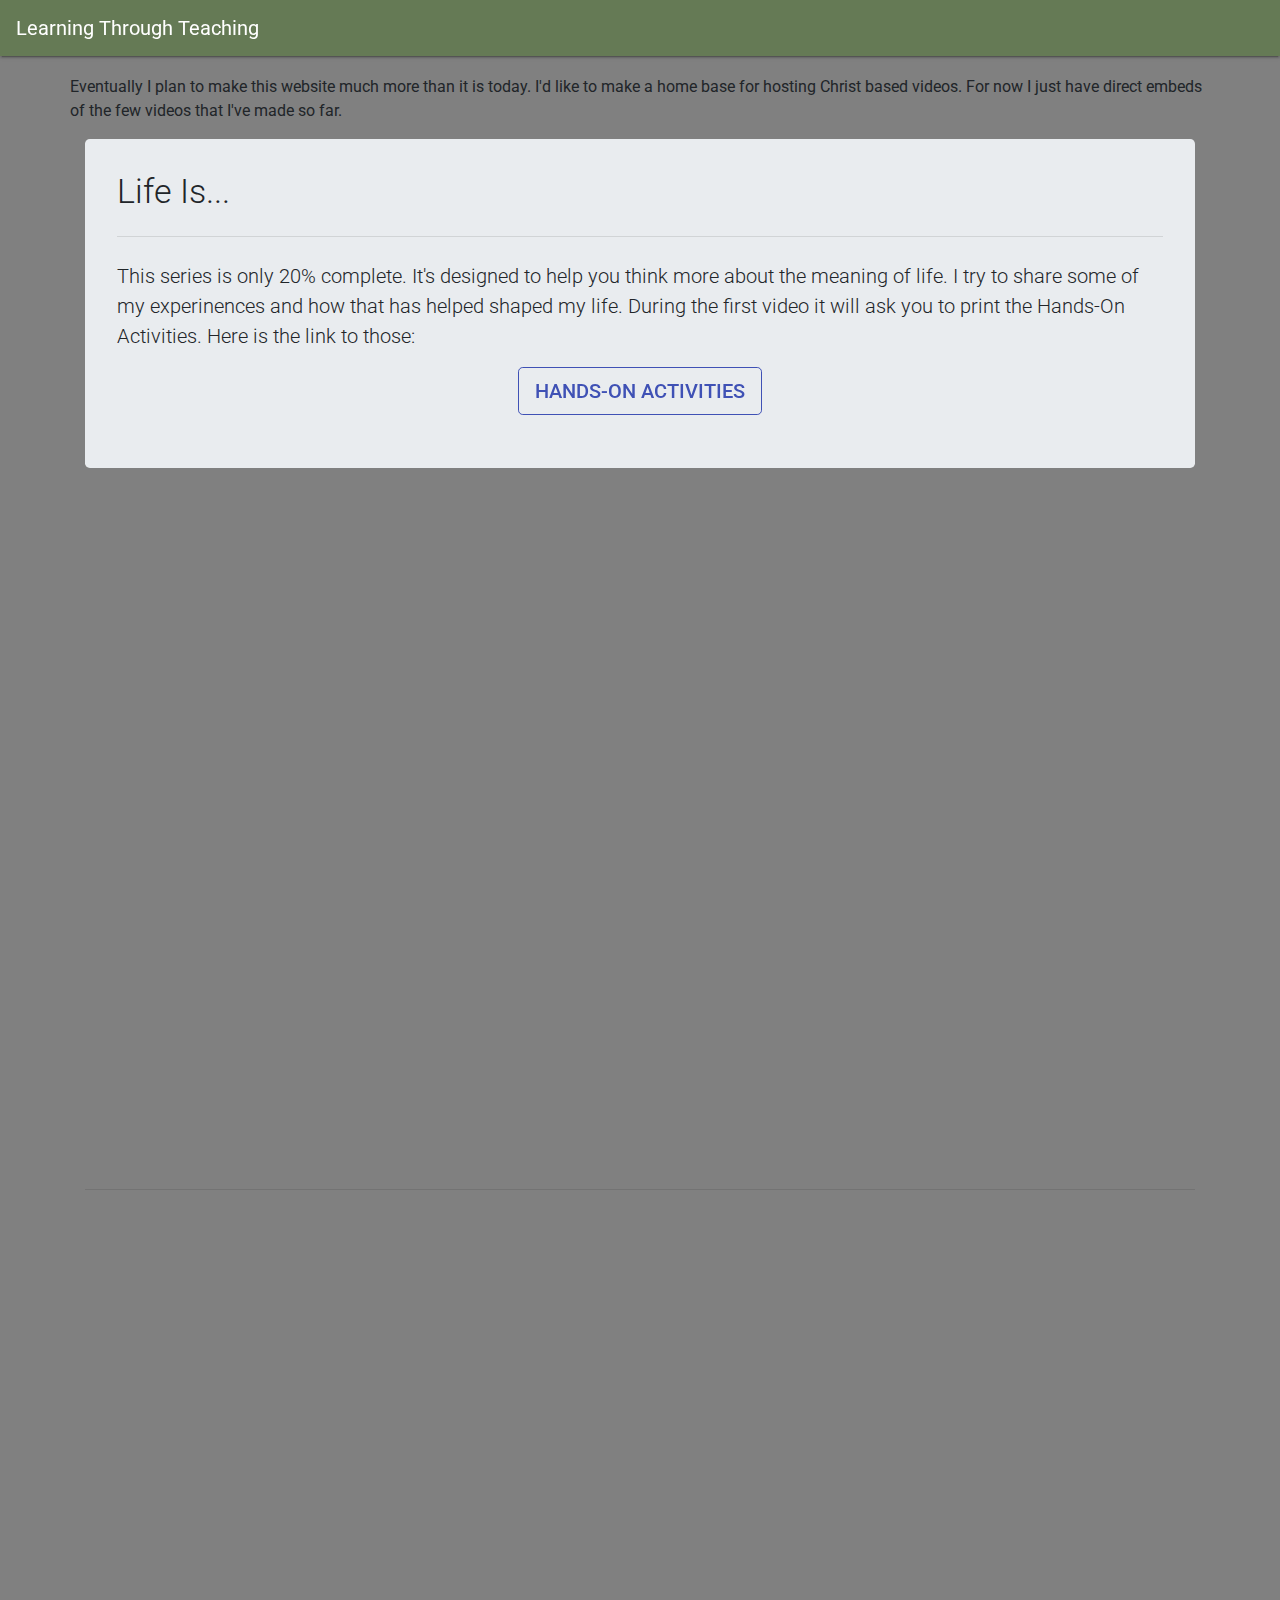
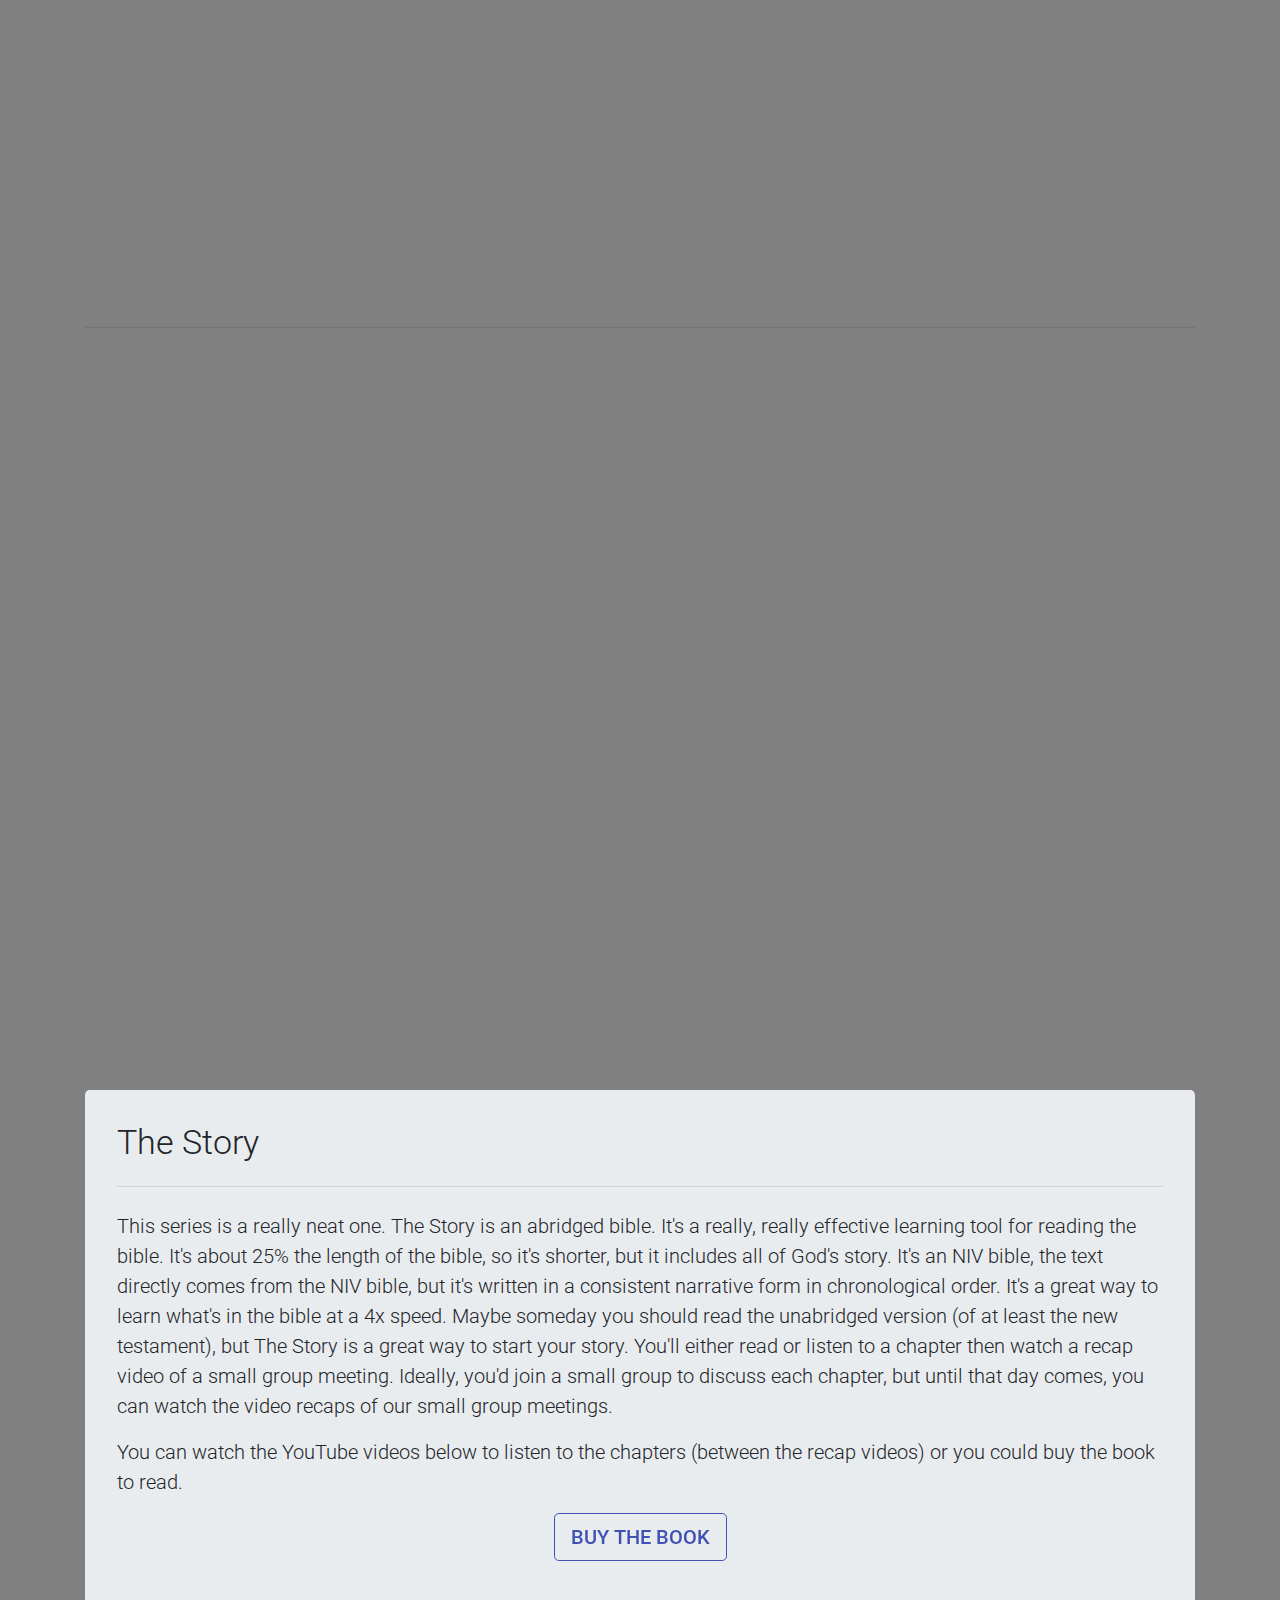
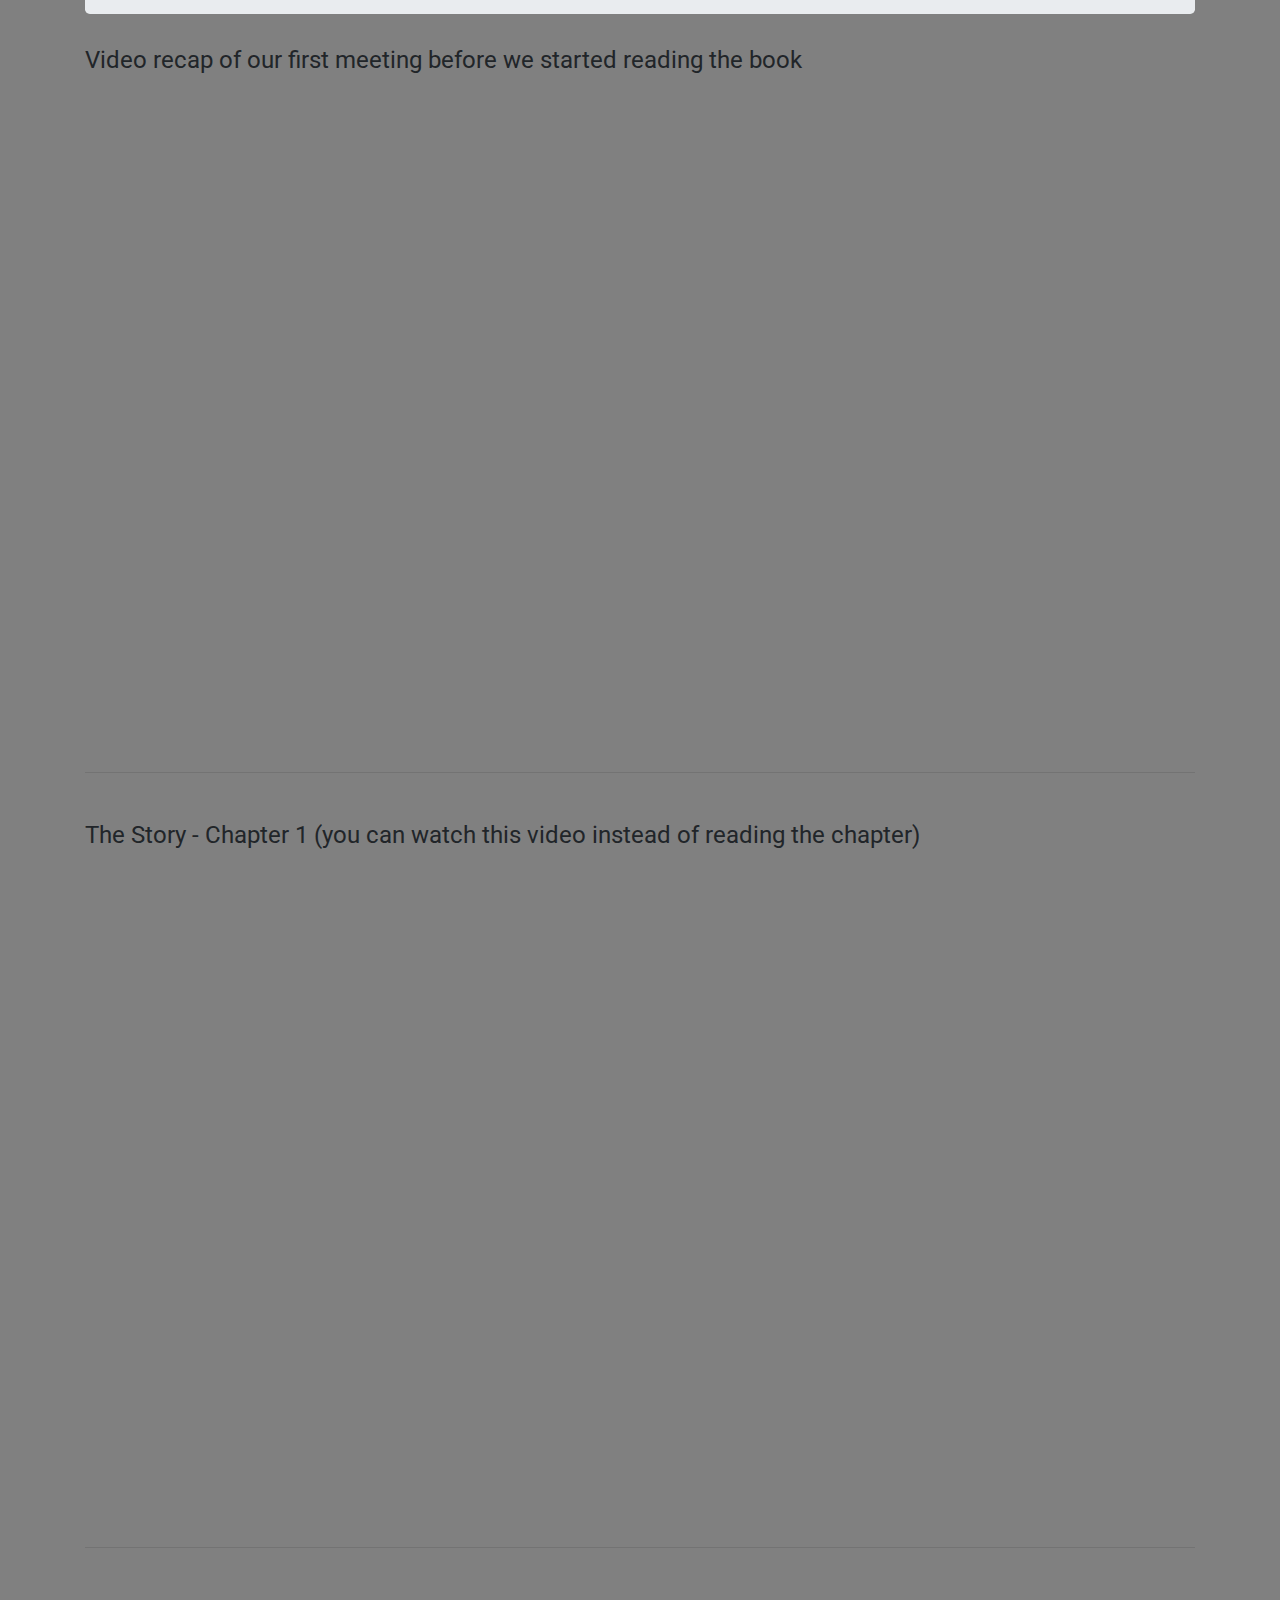
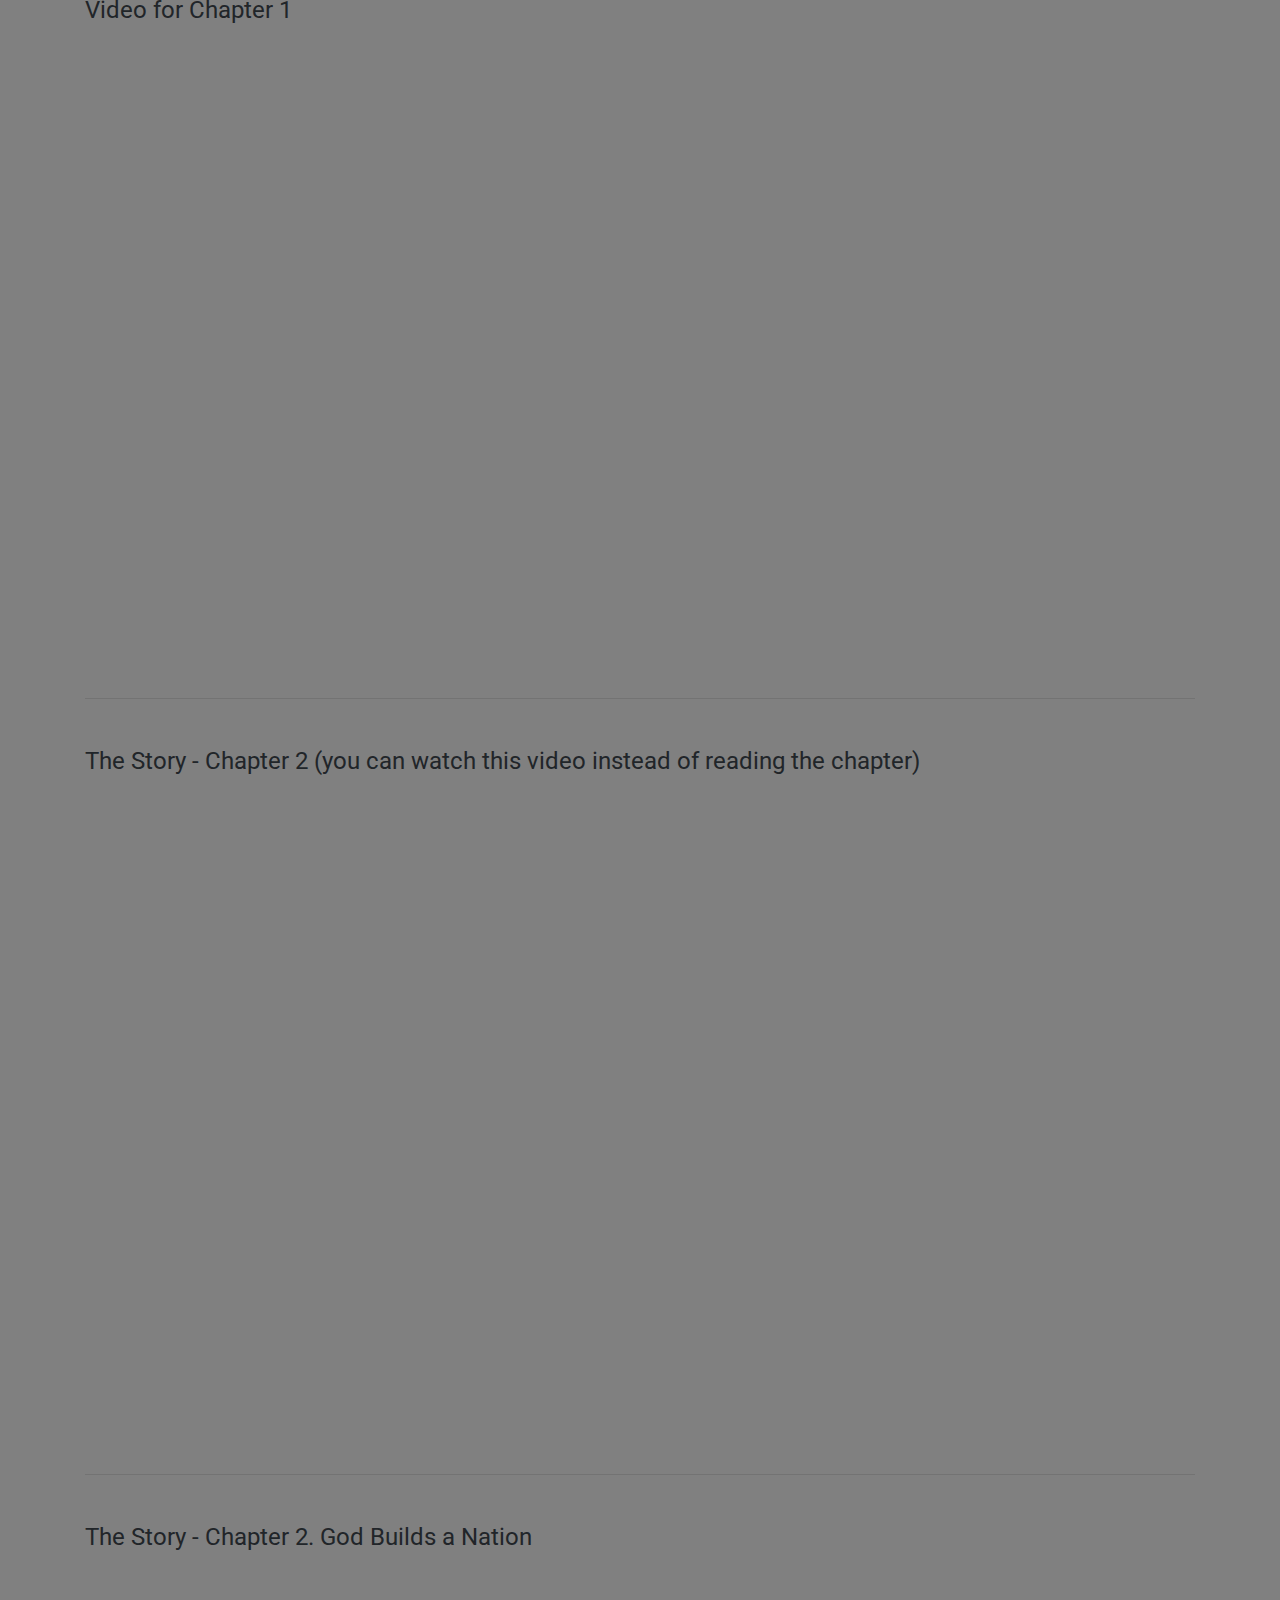
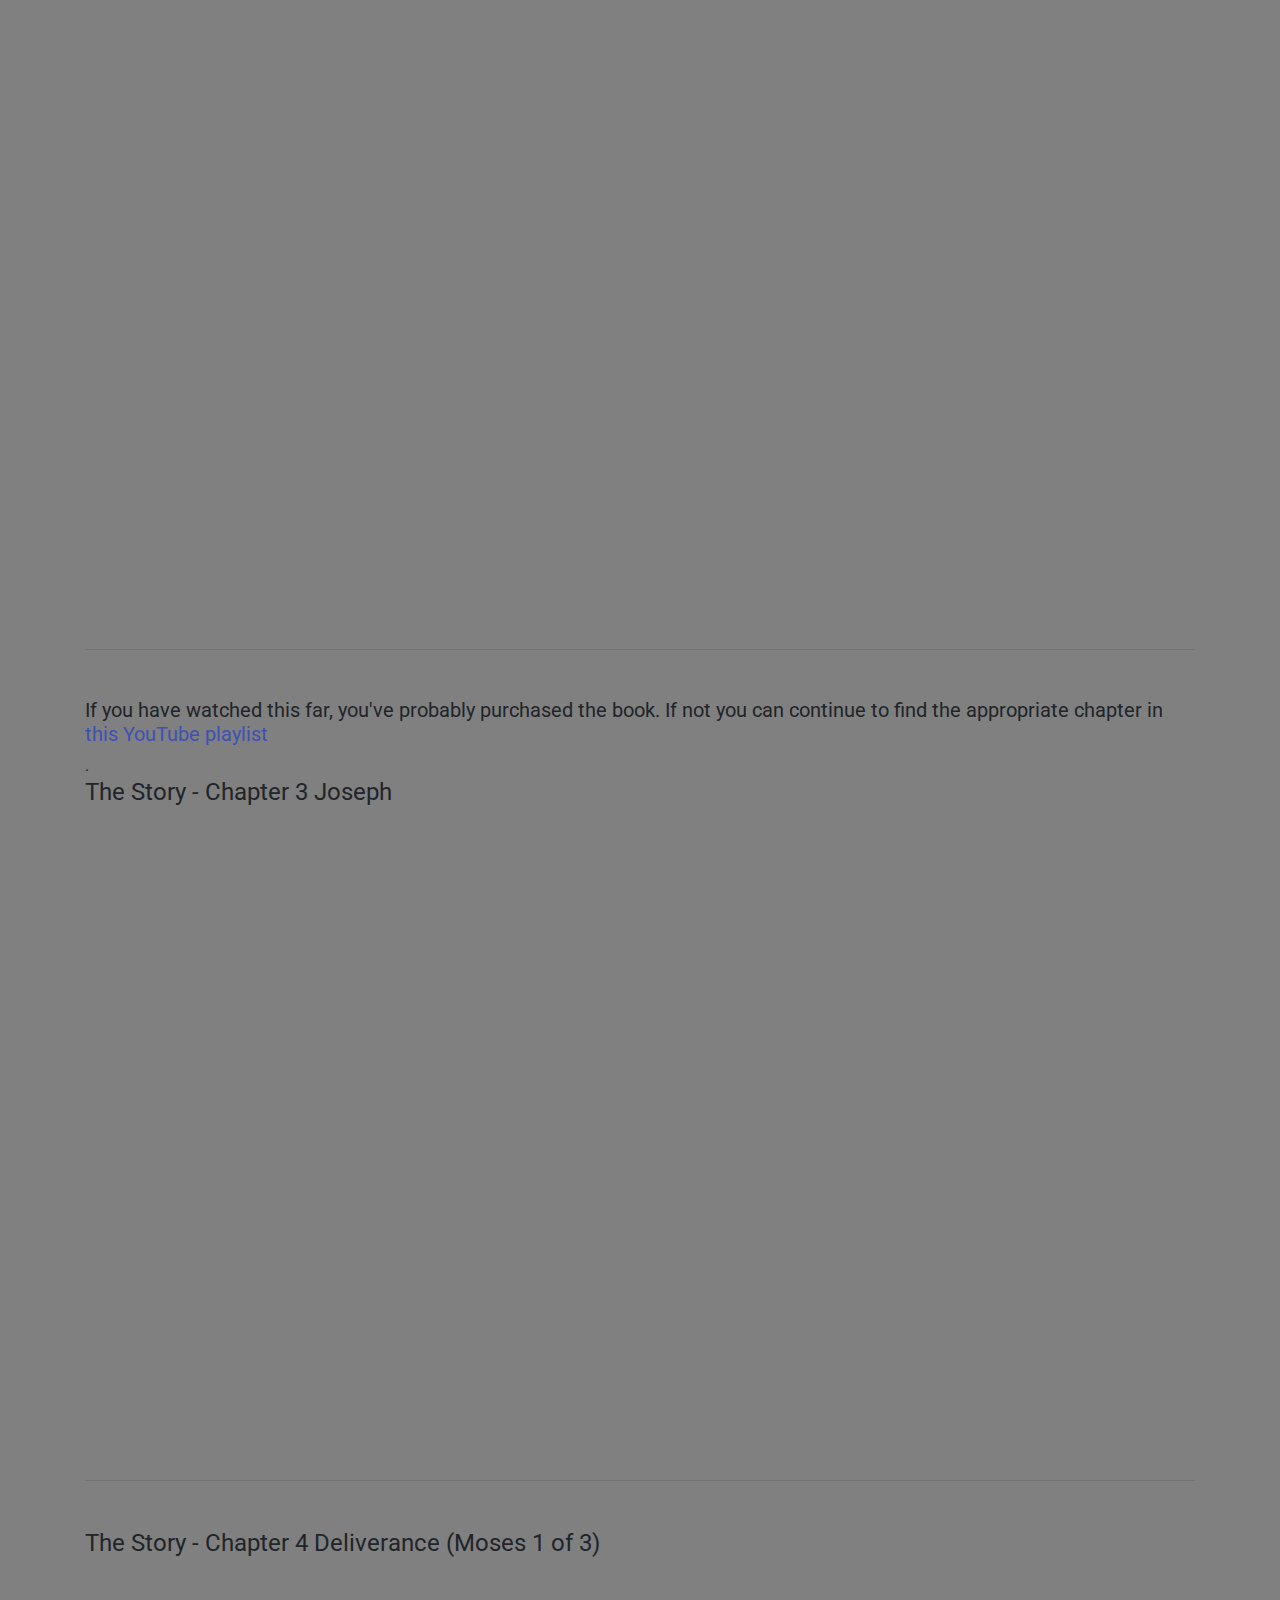
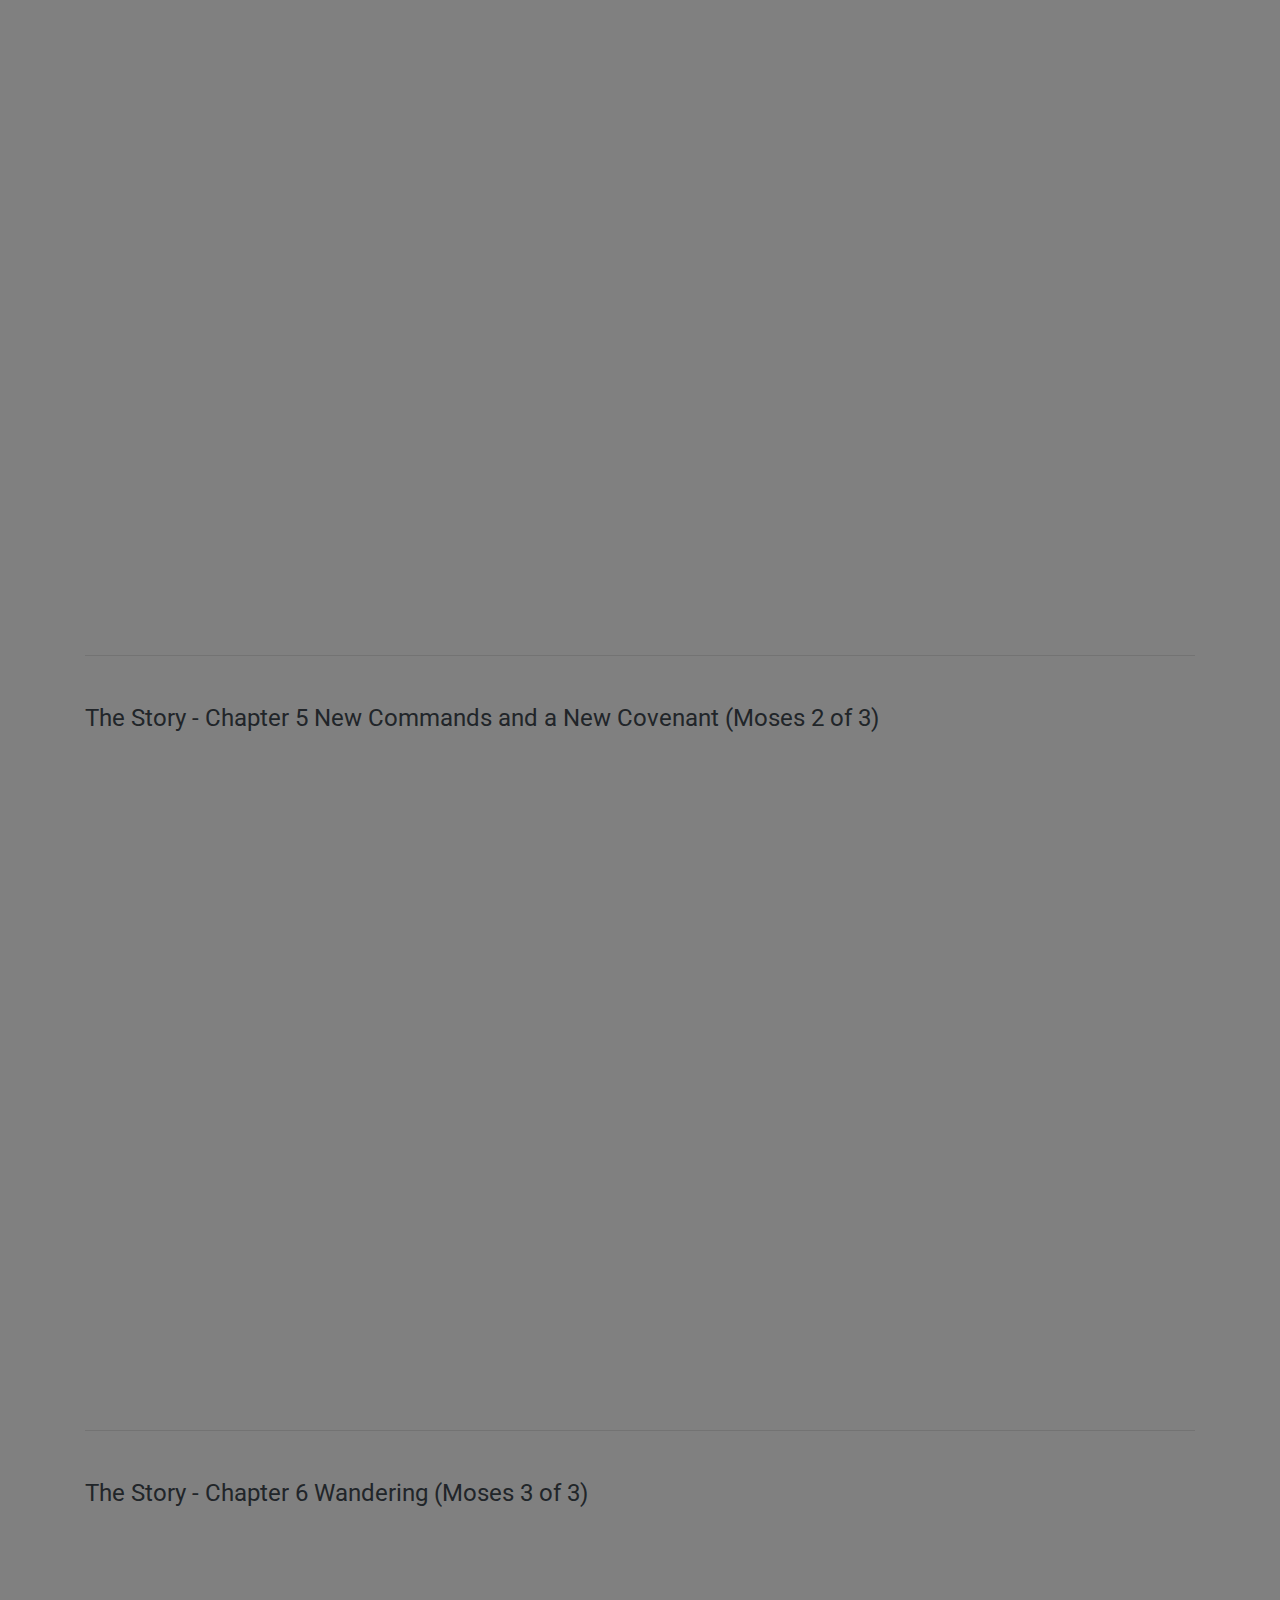
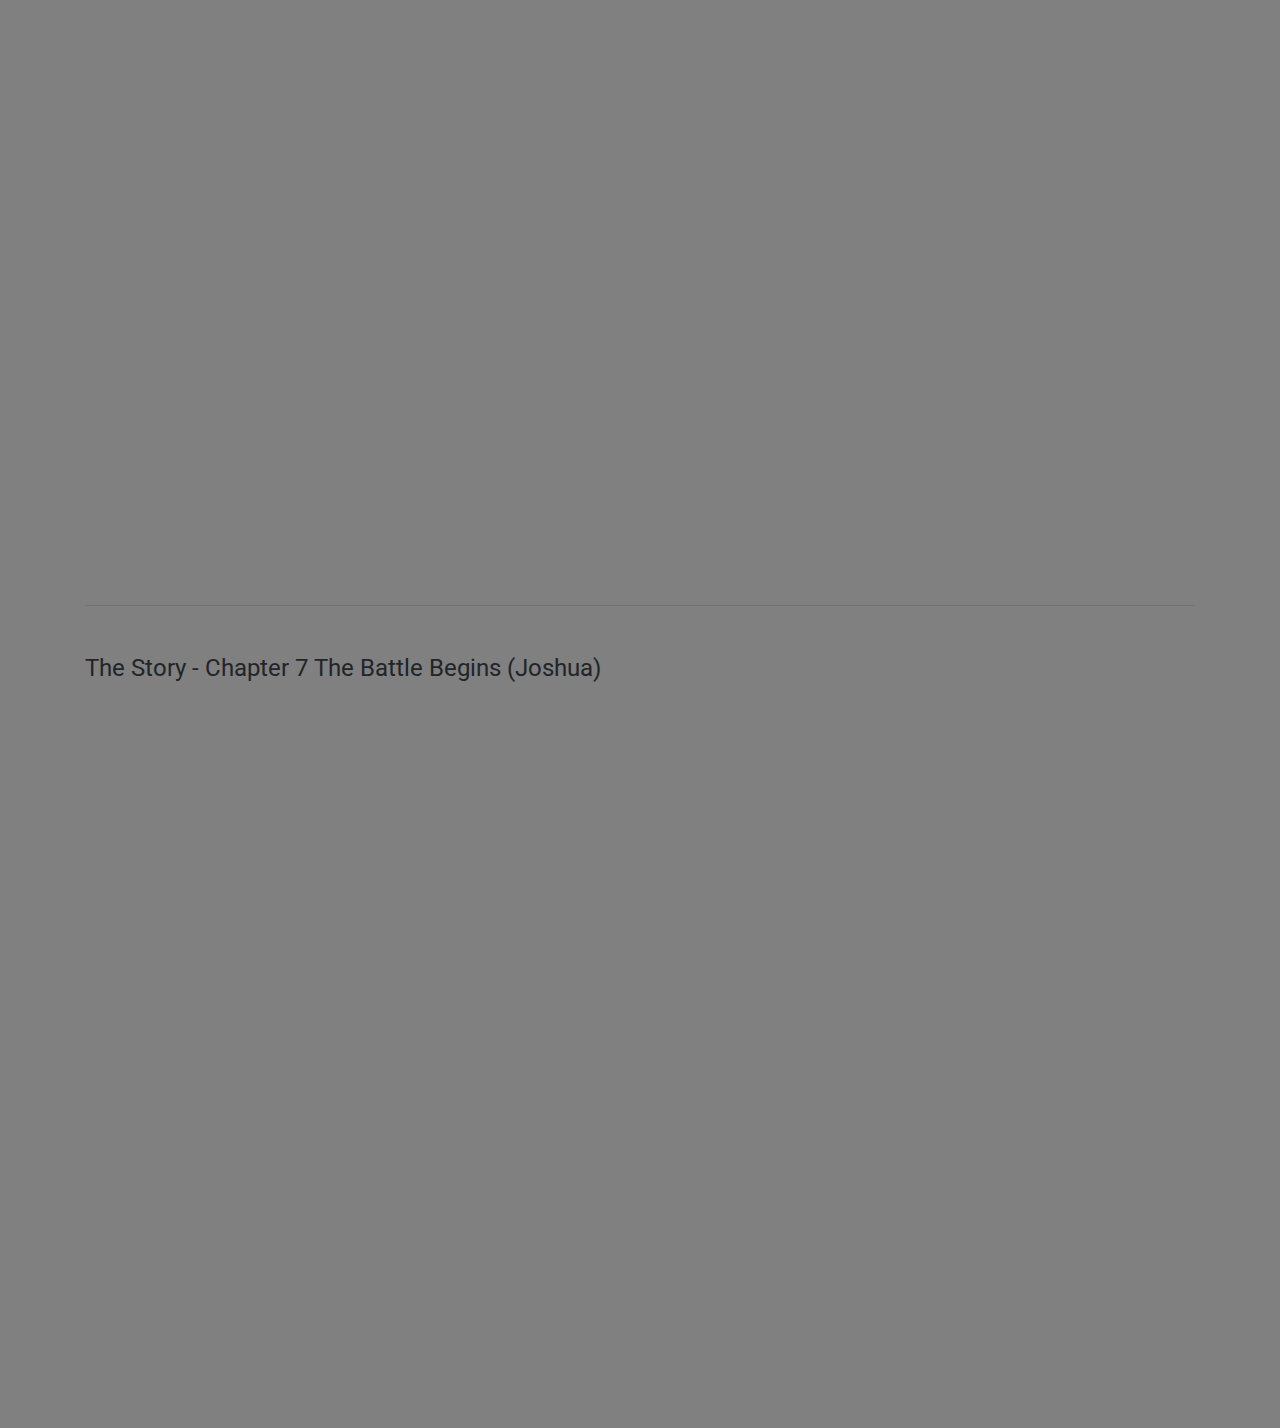
==== commit f7b18358: "added chapter 7" ====
--- a/public/index.html
+++ b/public/index.html
@@ -138,7 +138,6 @@
         allow="accelerometer; autoplay; encrypted-media; gyroscope; picture-in-picture" allowfullscreen></iframe>
     </div>
   </div>
-
   <hr class="my-4">
   <br>
   <h4>The Story - Chapter 4 Deliverance (Moses 1 of 3)</h4>
@@ -149,7 +148,46 @@
     </div>
   </div>
   <br>
+
+  <hr class="my-4">
+  <br>
+  <h4>The Story - Chapter 5 New Commands and a New Covenant (Moses 2 of 3)</h4>
+  <div class="row justify-content-center">
+    <div class="embed-responsive embed-responsive-16by9">
+      <iframe class="embed-responsive-item" src="https://www.youtube.com/embed/uowGHk2bWLU"
+        allow="accelerometer; autoplay; encrypted-media; gyroscope; picture-in-picture" allowfullscreen></iframe>
+    </div>
+  </div>
+  <br>
+
+  <hr class="my-4">
+  <br>
+  <h4>The Story - Chapter 6 Wandering (Moses 3 of 3)</h4>
+  <div class="row justify-content-center">
+    <div class="embed-responsive embed-responsive-16by9">
+      <iframe class="embed-responsive-item" src="https://www.youtube.com/embed/Uw8pRBy5kRU"
+        allow="accelerometer; autoplay; encrypted-media; gyroscope; picture-in-picture" allowfullscreen></iframe>
+    </div>
+  </div>
+  <br>
+
+  <hr class="my-4">
+  <br>
+  <h4>The Story - Chapter 7 The Battle Begins (Joshua)</h4>
+  <div class="row justify-content-center">
+    <div class="embed-responsive embed-responsive-16by9">
+      <iframe class="embed-responsive-item" src="https://www.youtube.com/embed/td-rB6h-RMI"
+        allow="accelerometer; autoplay; encrypted-media; gyroscope; picture-in-picture" allowfullscreen></iframe>
+    </div>
+  </div>
+  <br>
+  
 </div>
+
+
+
+
+
   <br><br><br>
   <script src="scripts/jquery.min.js"></script>
   <script src="scripts/popper.js"></script>
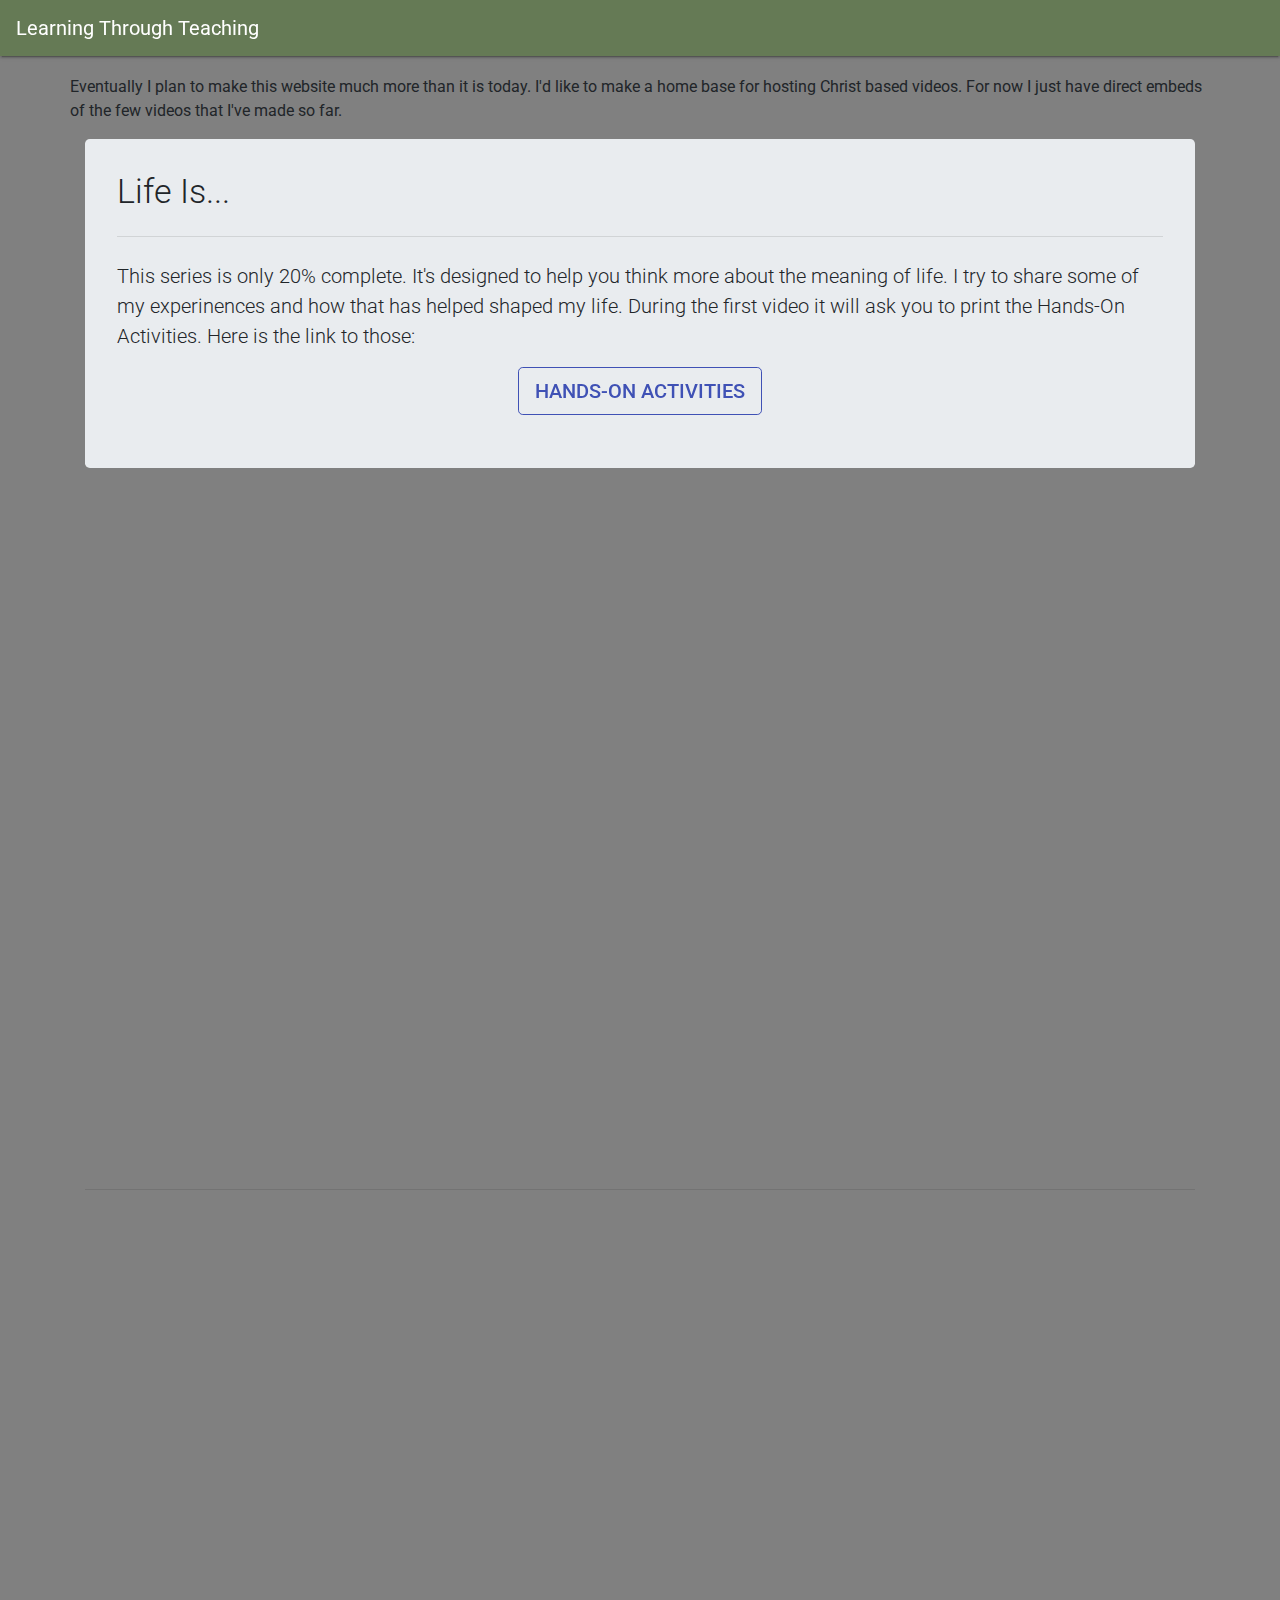
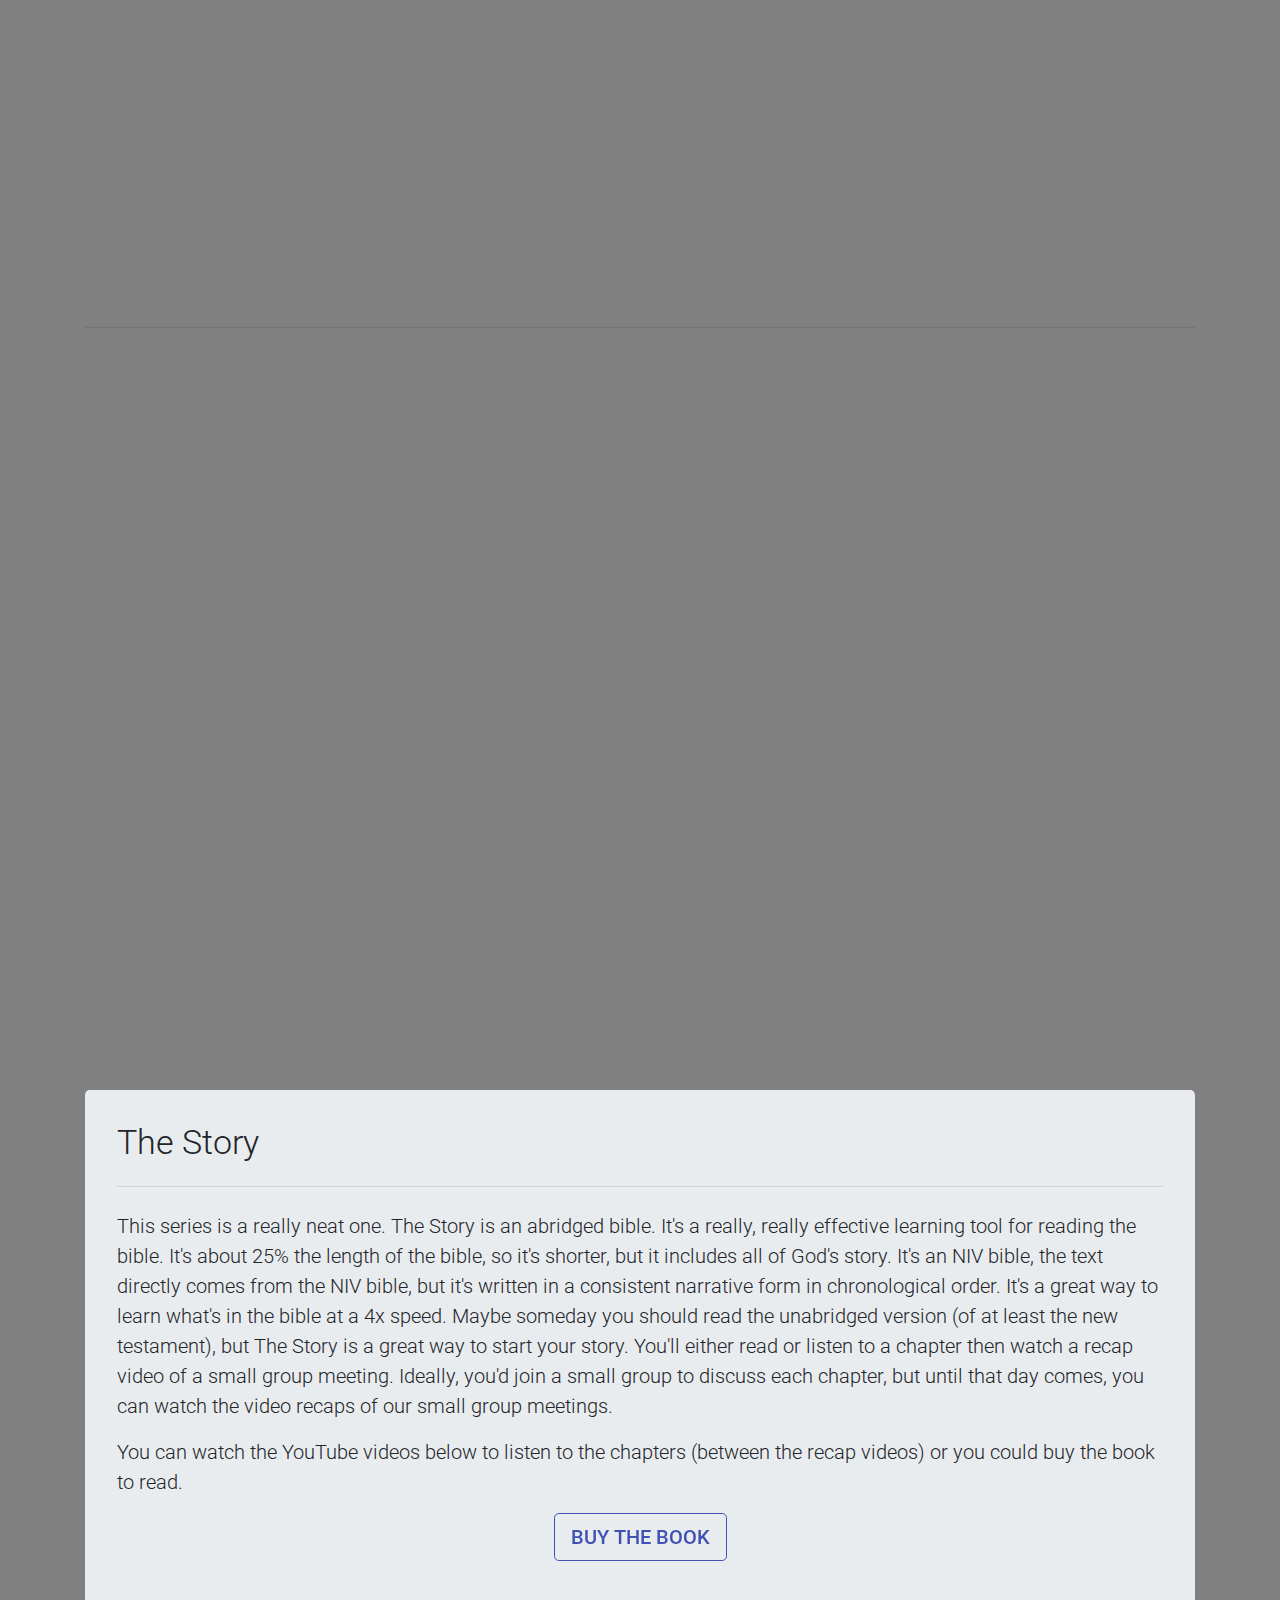
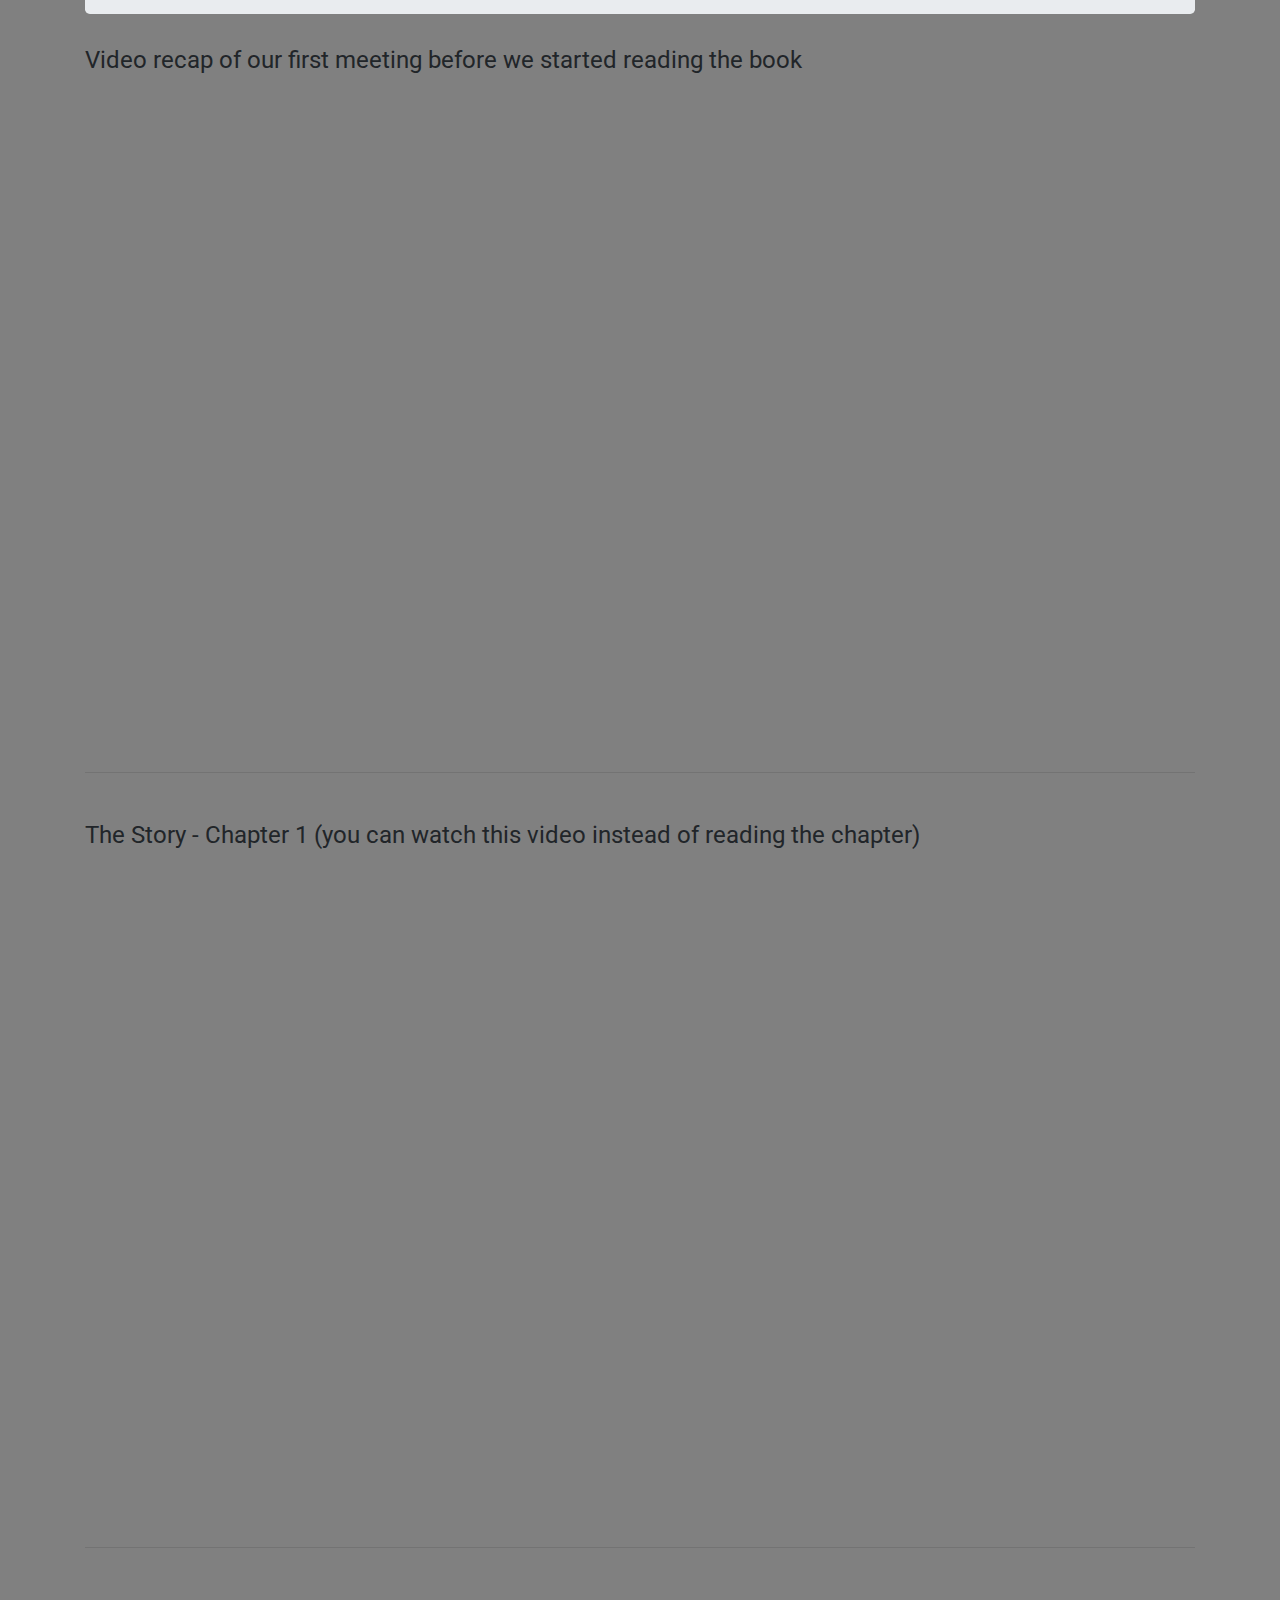
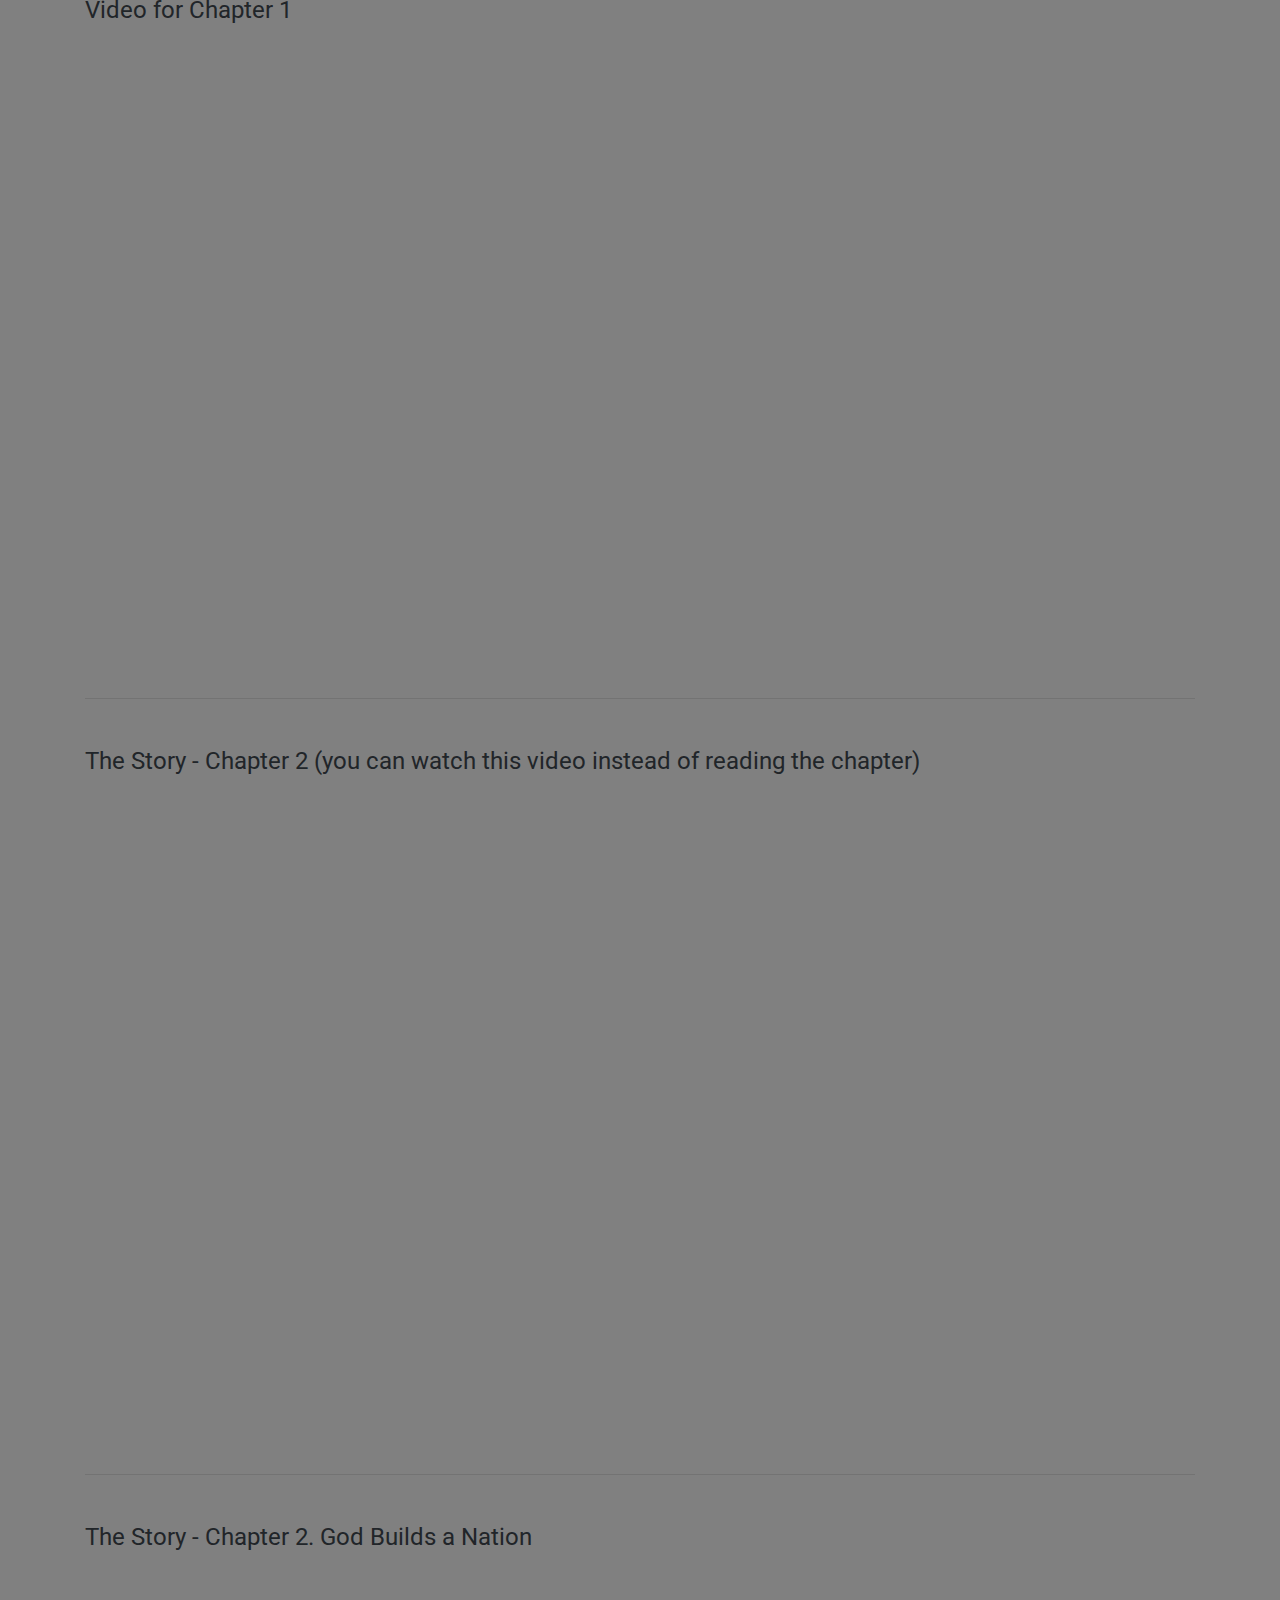
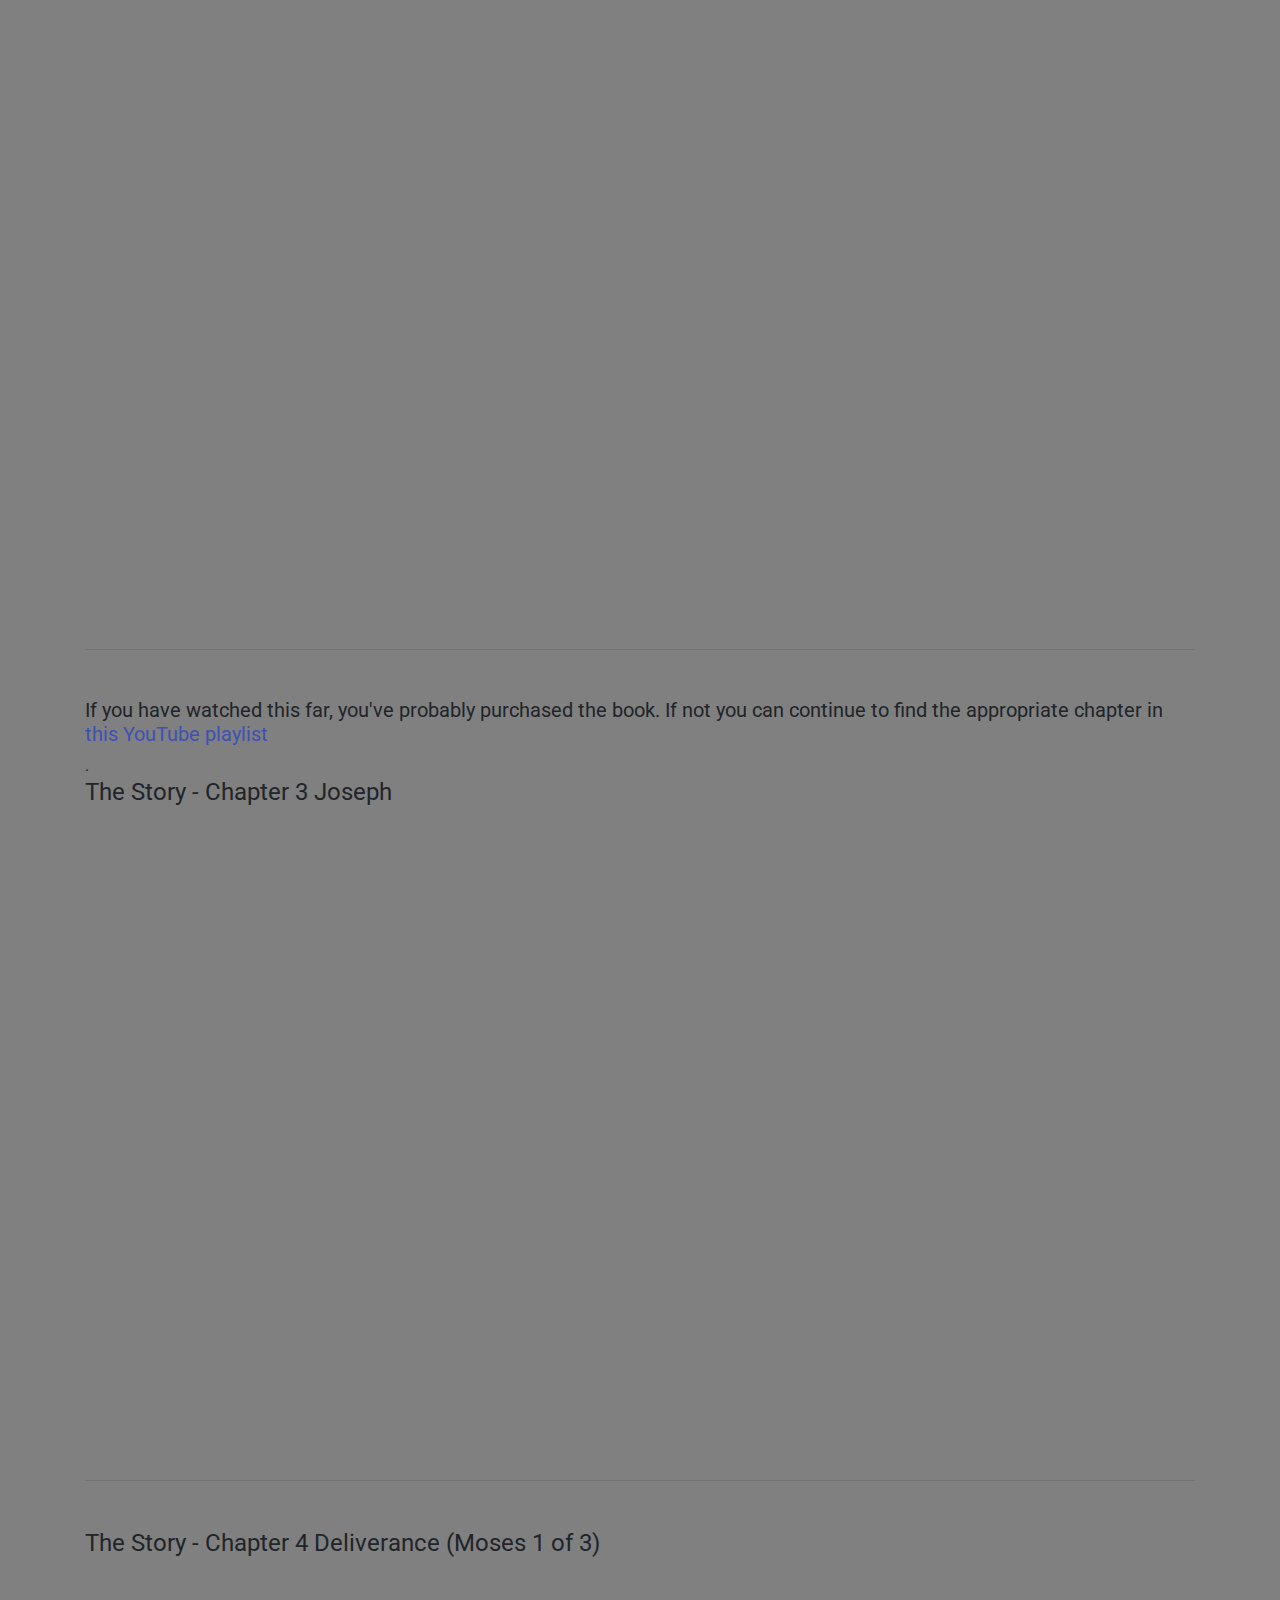
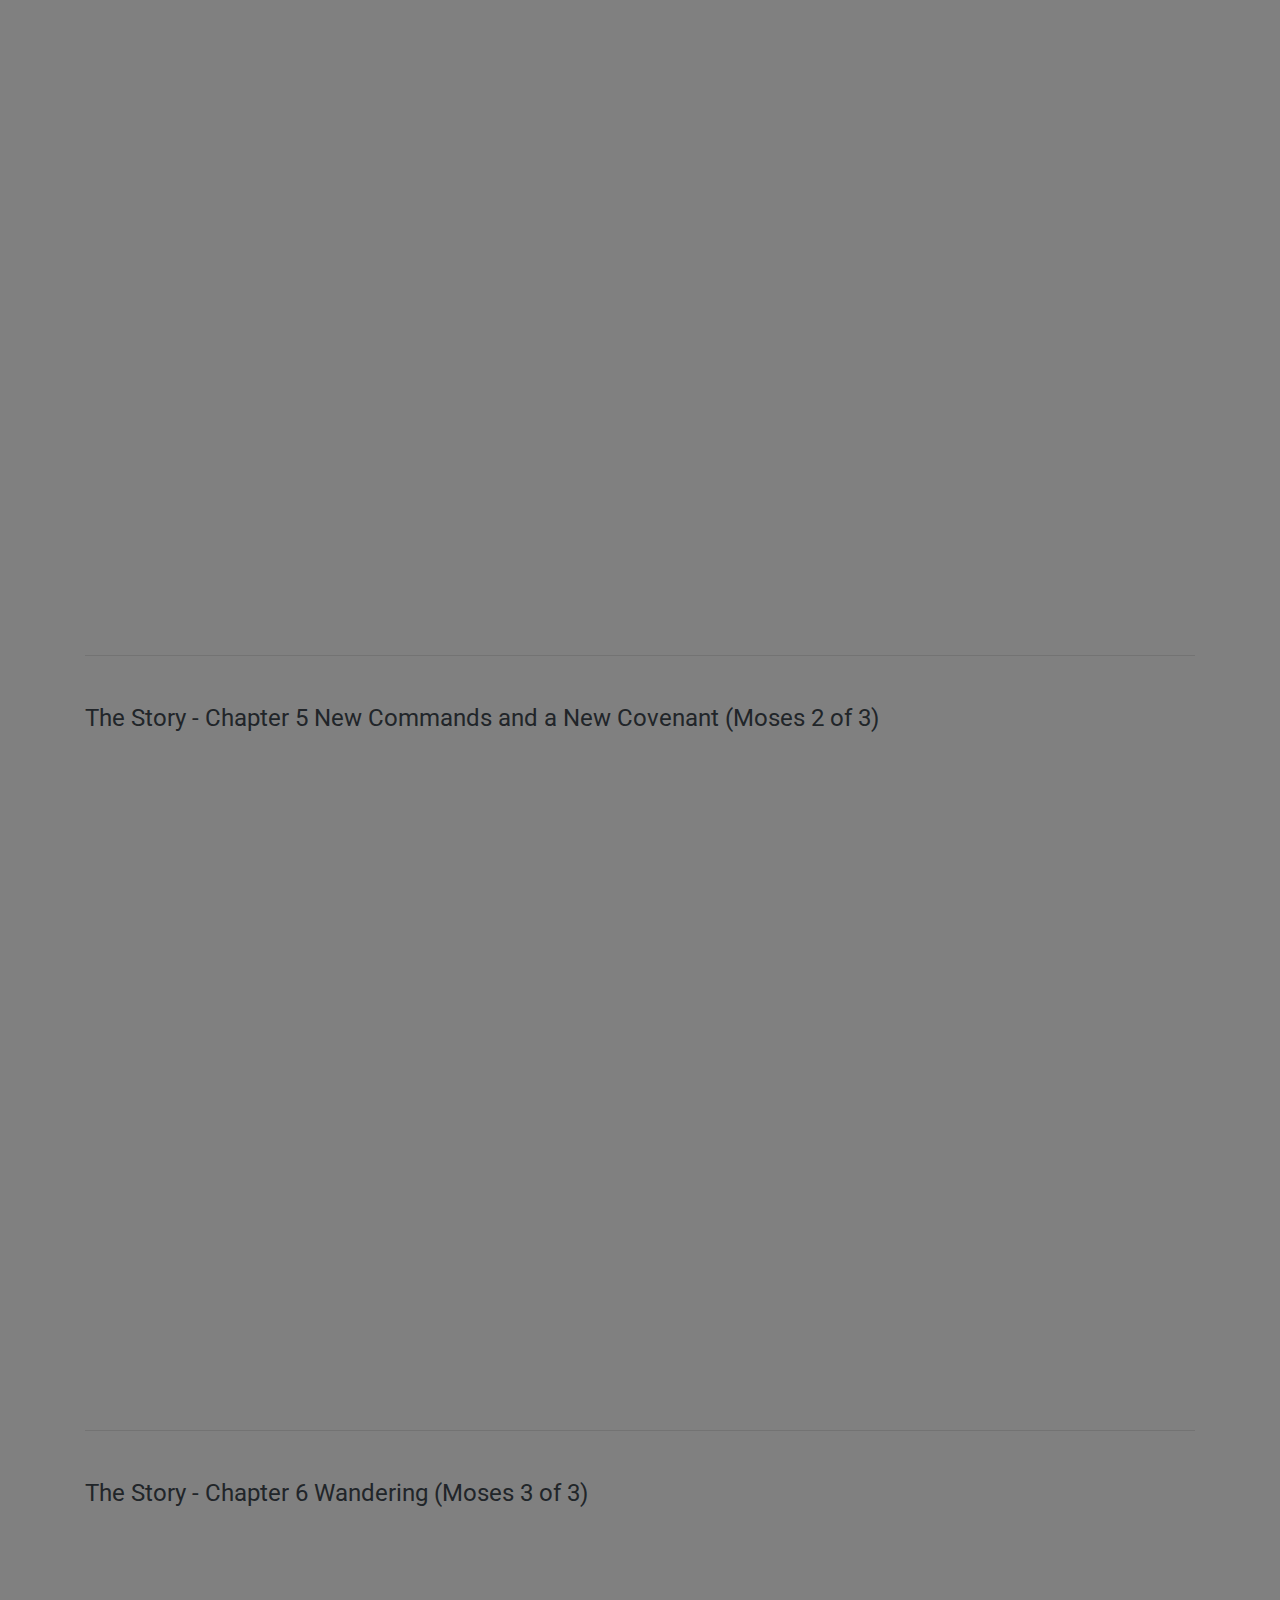
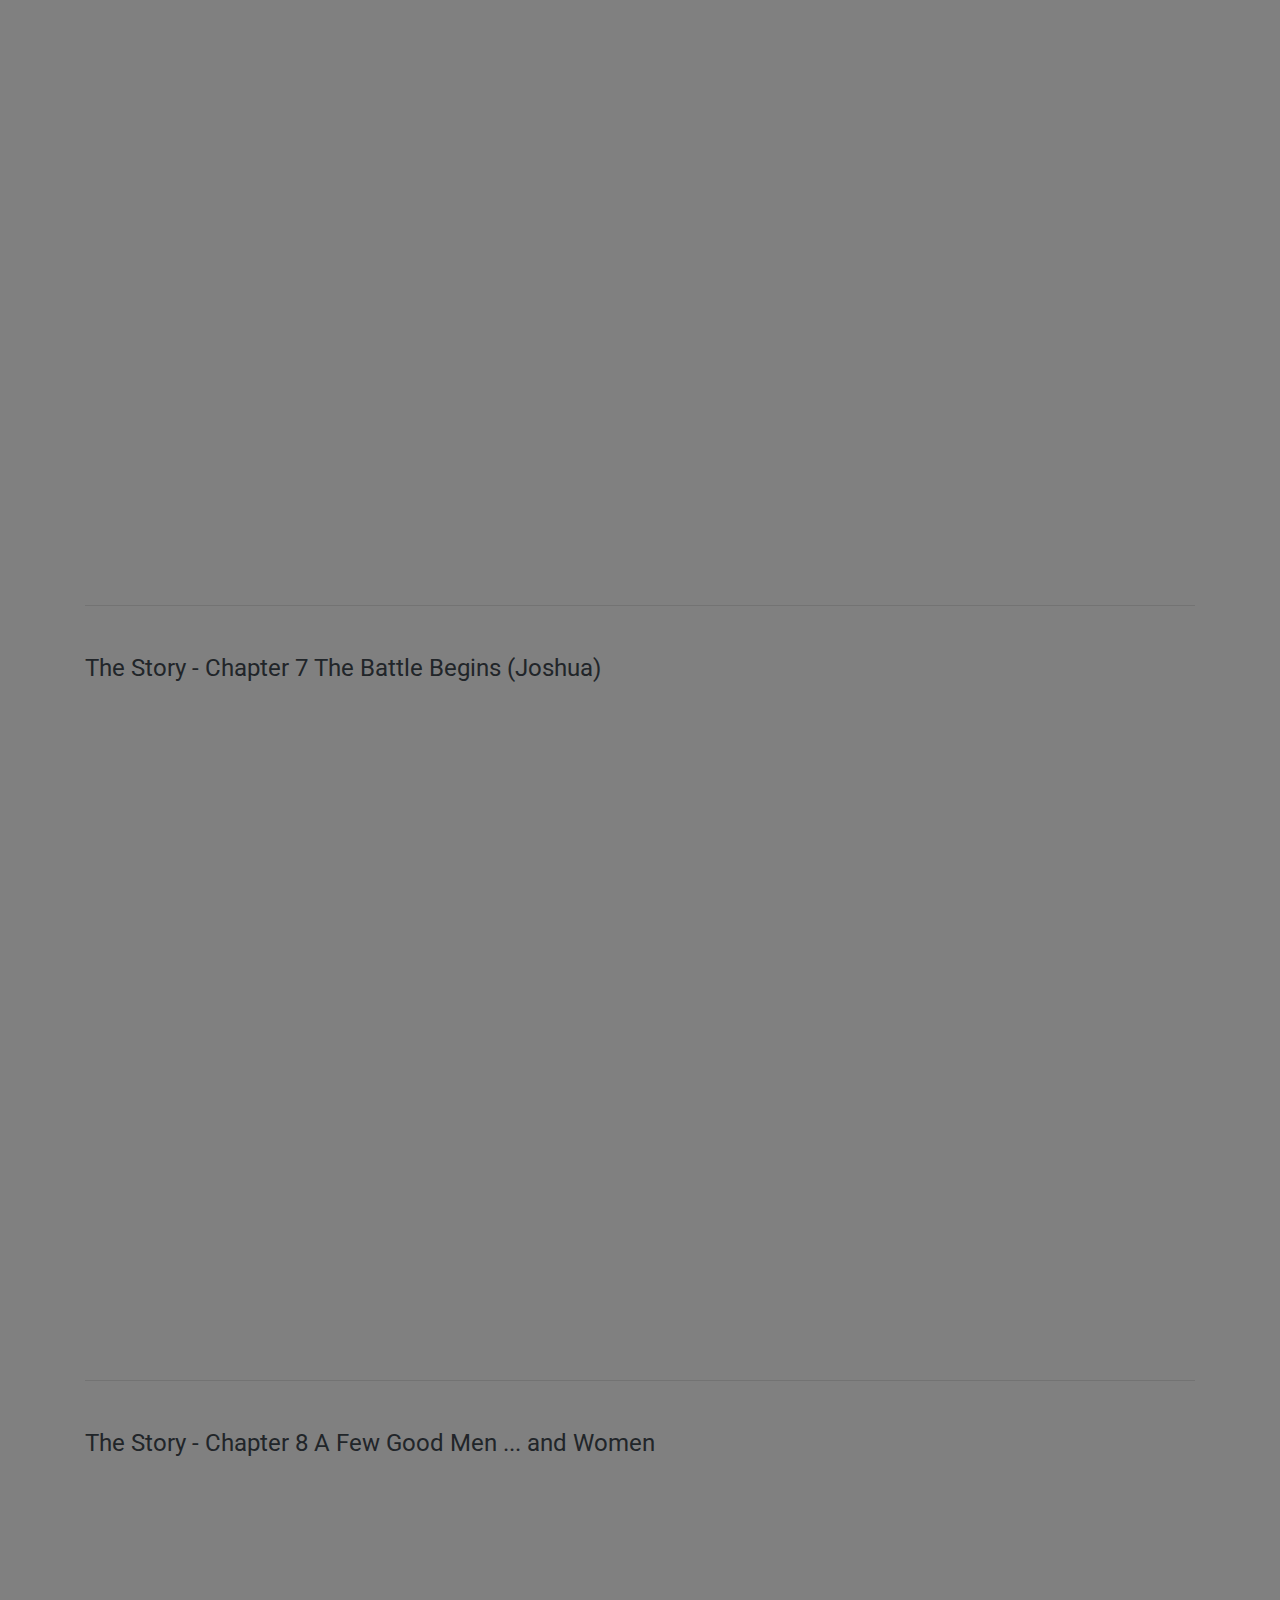
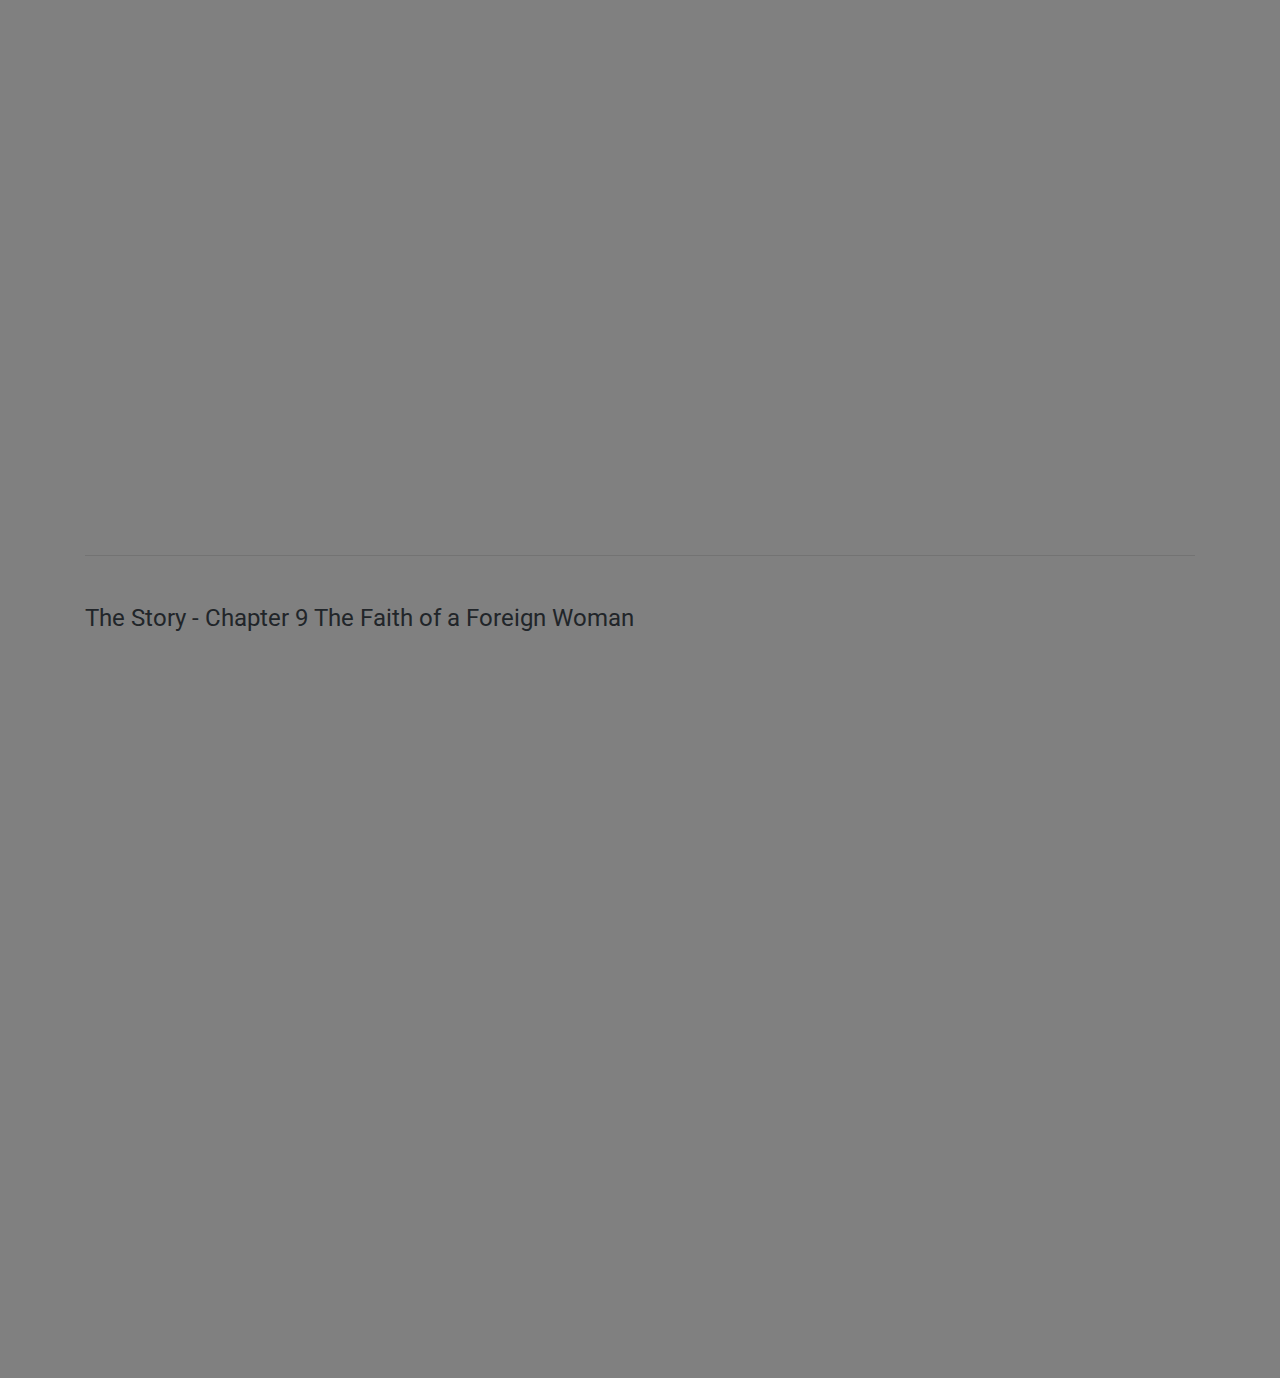
==== commit 9438f670: "updated videos" ====
--- a/public/index.html
+++ b/public/index.html
@@ -182,6 +182,29 @@
   </div>
   <br>
   
+
+  <hr class="my-4">
+  <br>
+  <h4>The Story - Chapter 8 A Few Good Men ... and Women</h4>
+  <div class="row justify-content-center">
+    <div class="embed-responsive embed-responsive-16by9">
+      <iframe class="embed-responsive-item" src="https://www.youtube.com/embed/giknpr1cnJ0"
+        allow="accelerometer; autoplay; encrypted-media; gyroscope; picture-in-picture" allowfullscreen></iframe>
+    </div>
+  </div>
+  <br>
+  
+  <hr class="my-4">
+  <br>
+  <h4>The Story - Chapter 9 The Faith of a Foreign Woman</h4>
+  <div class="row justify-content-center">
+    <div class="embed-responsive embed-responsive-16by9">
+      <iframe class="embed-responsive-item" src="https://www.youtube.com/embed/yKXnA5Rwfi4"
+        allow="accelerometer; autoplay; encrypted-media; gyroscope; picture-in-picture" allowfullscreen></iframe>
+    </div>
+  </div>
+  <br>
+  
 </div>
 
 
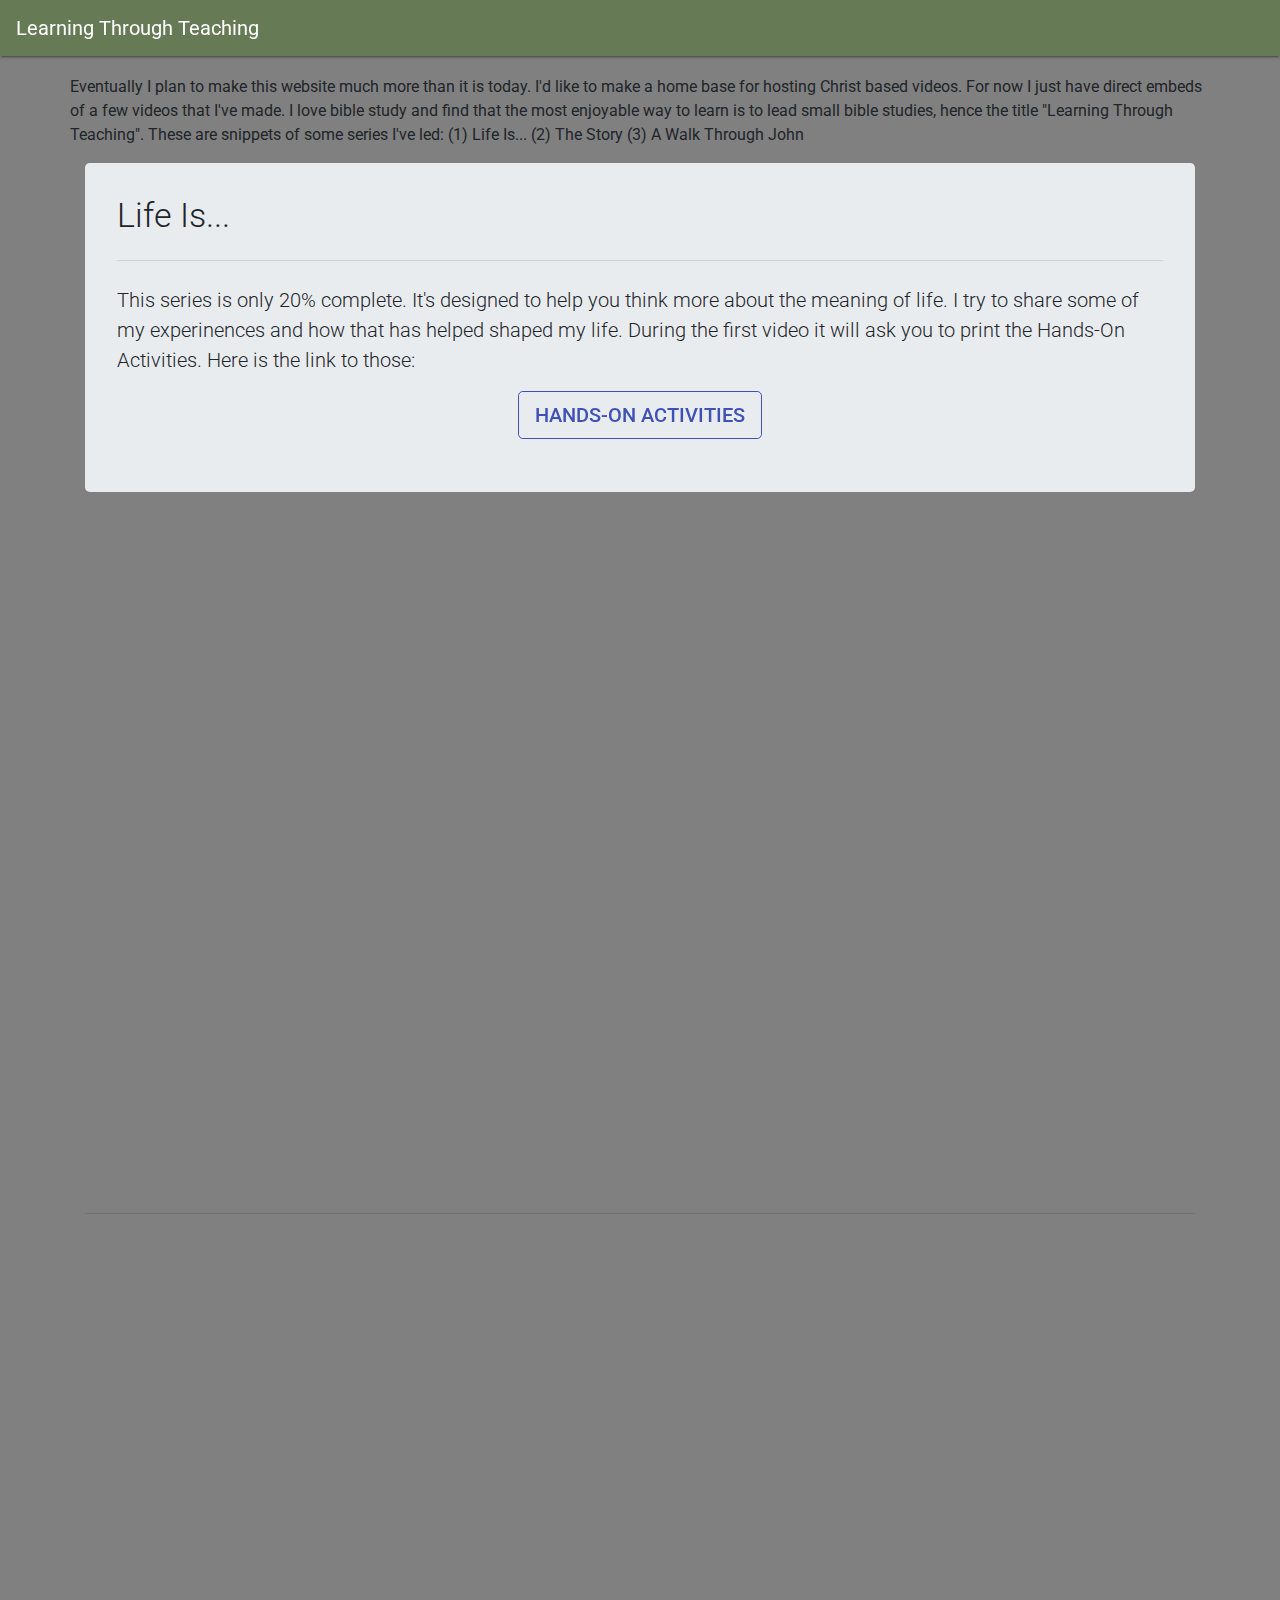
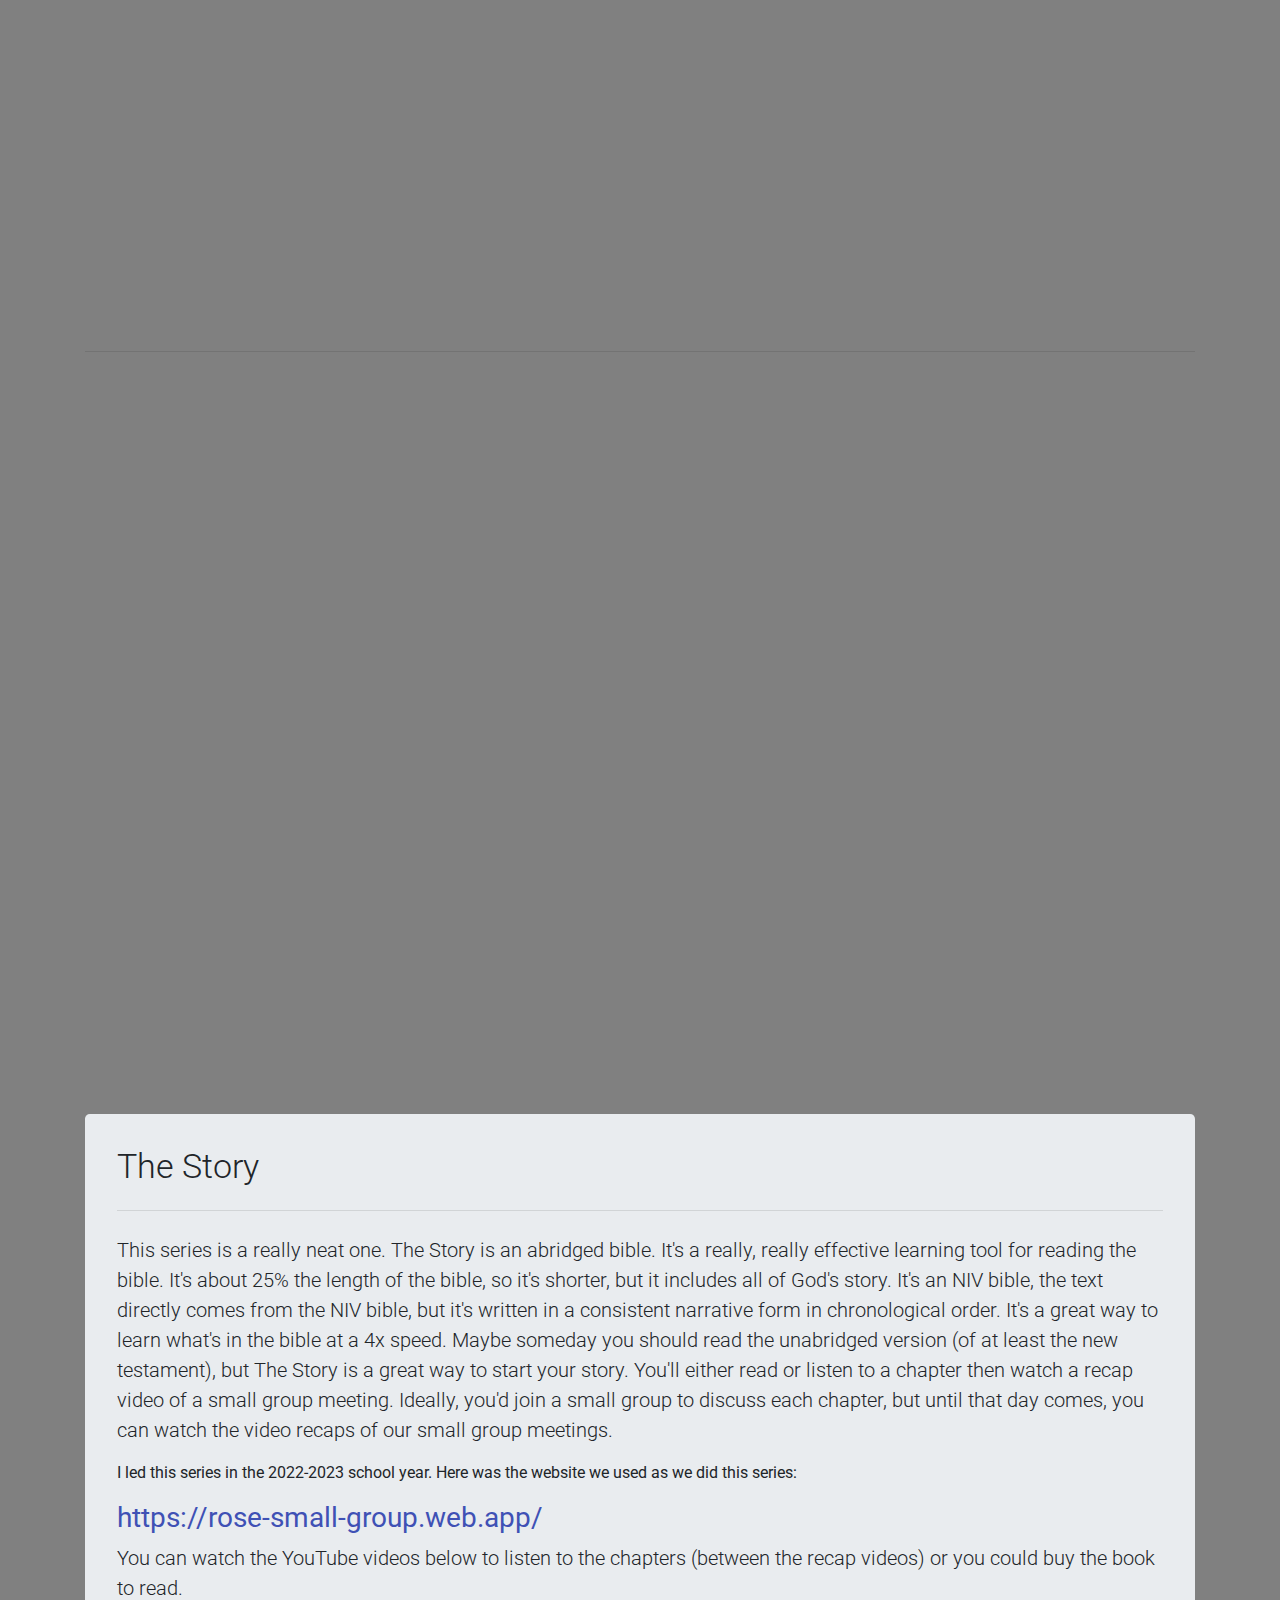
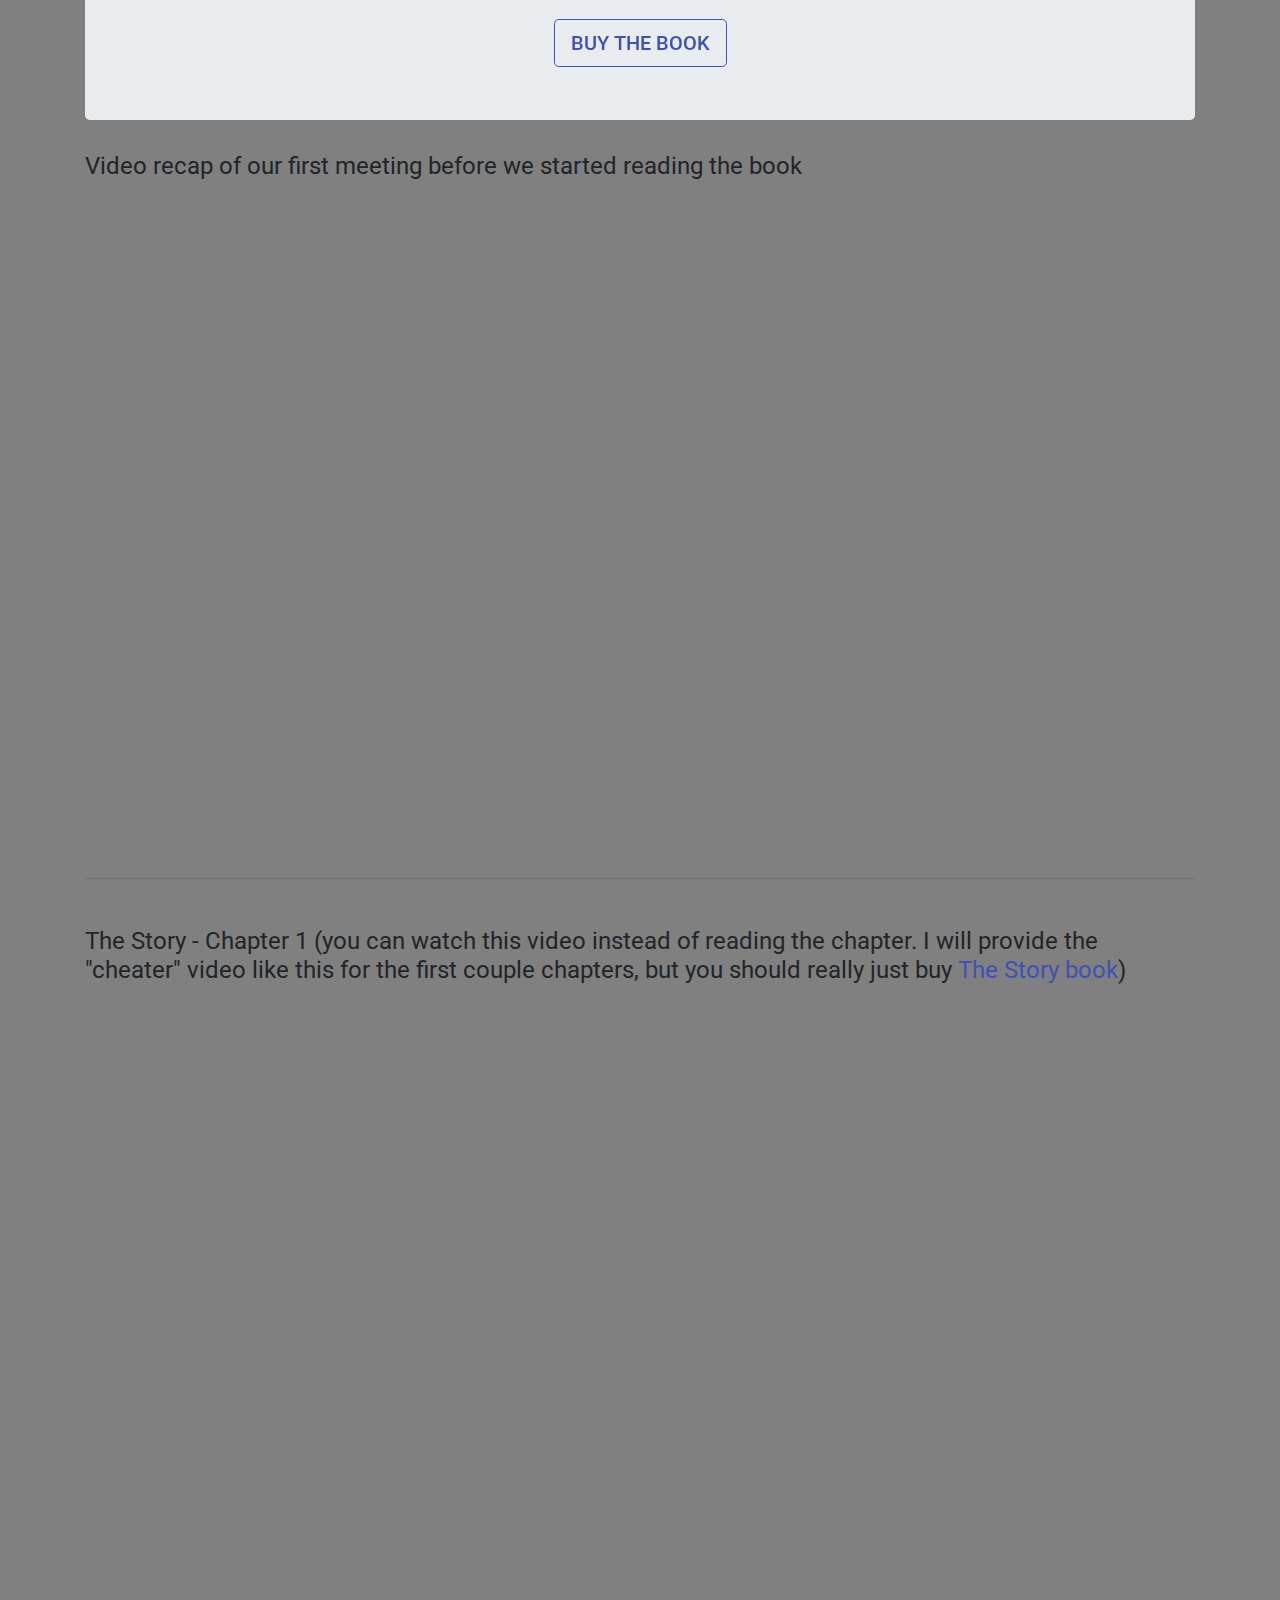
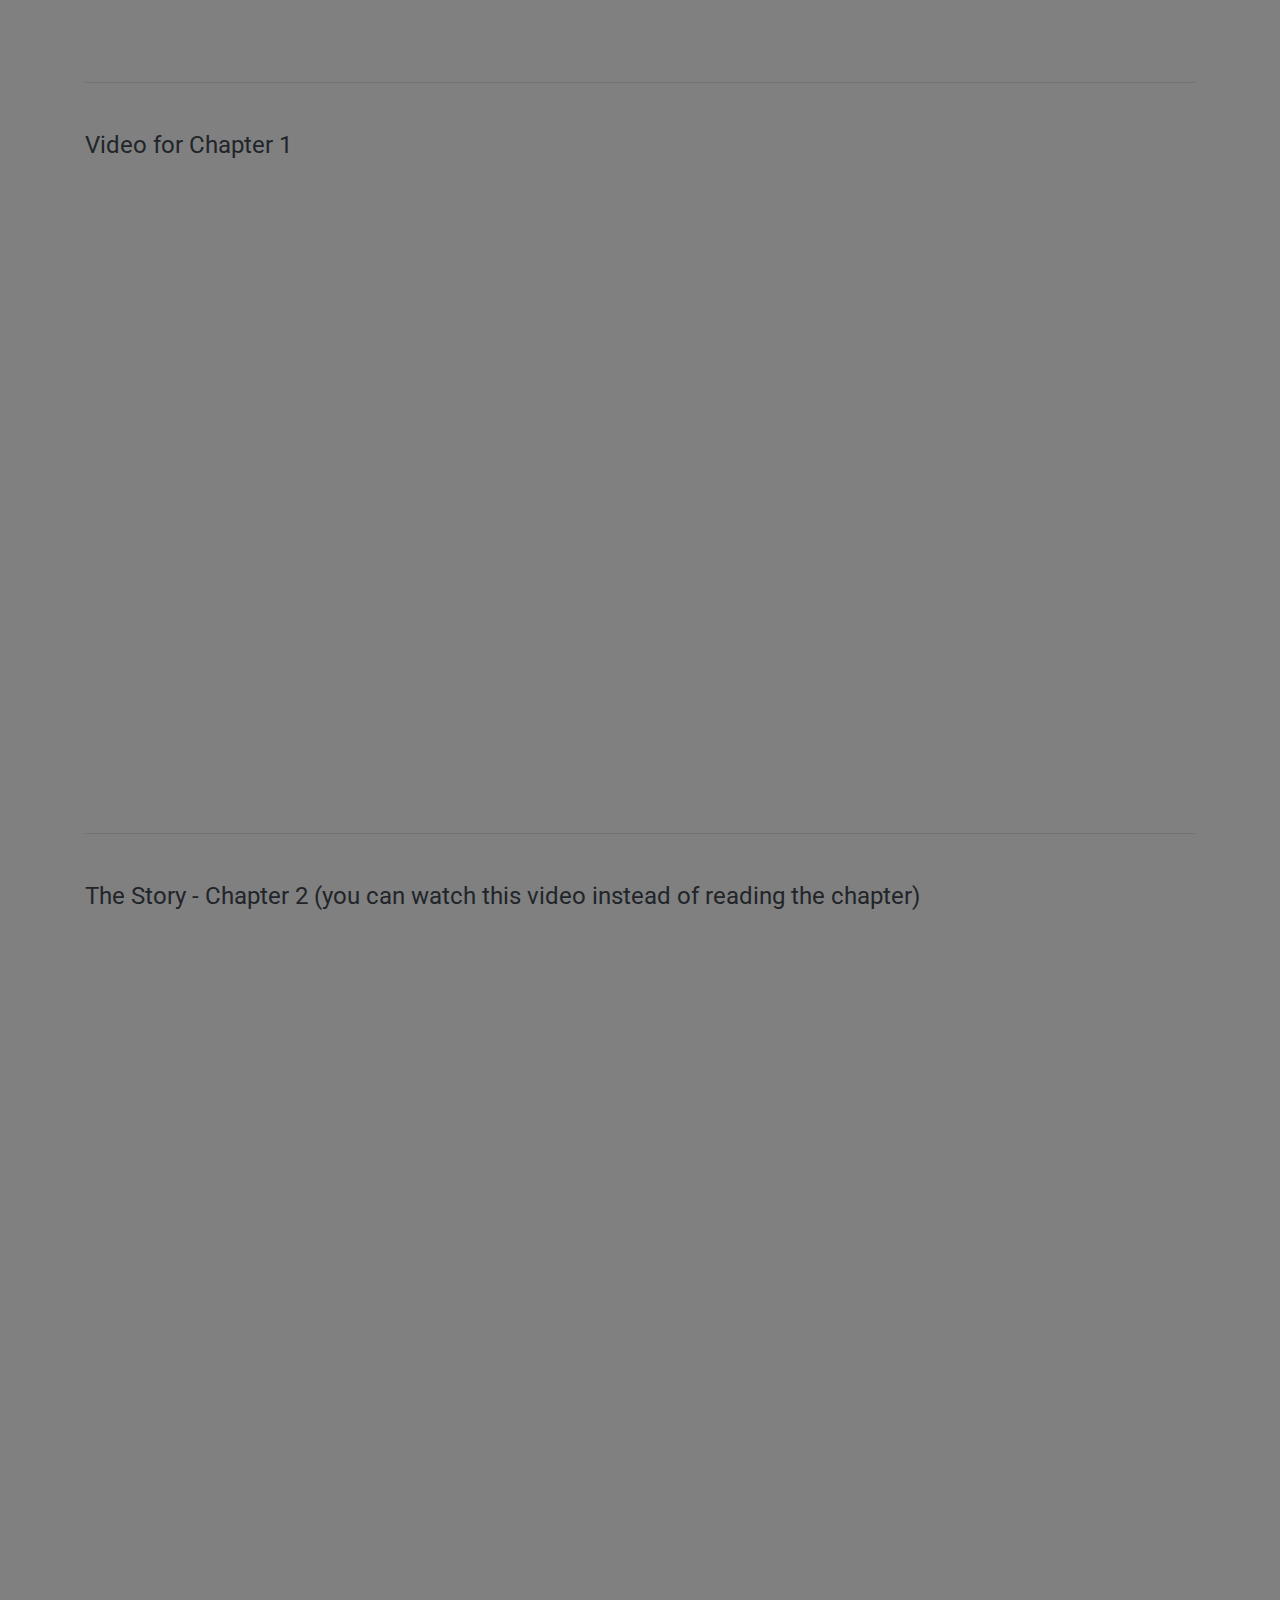
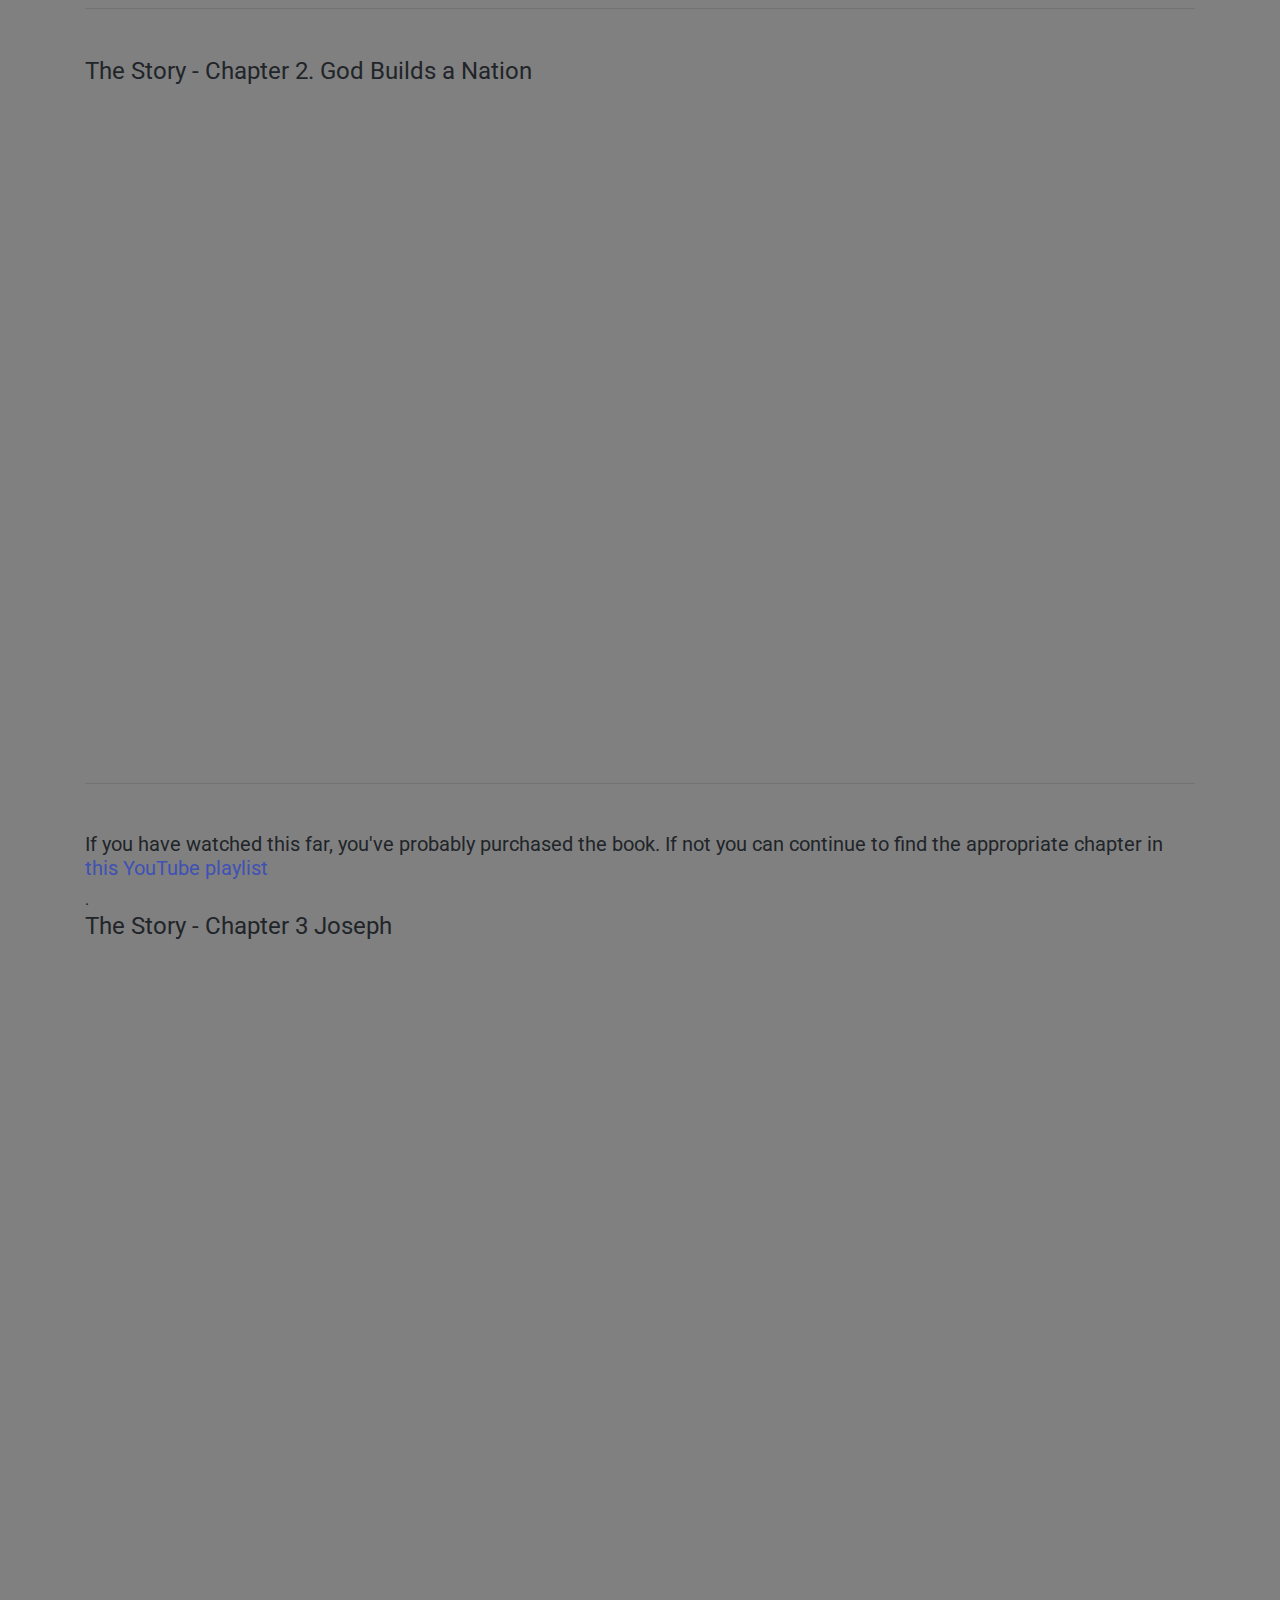
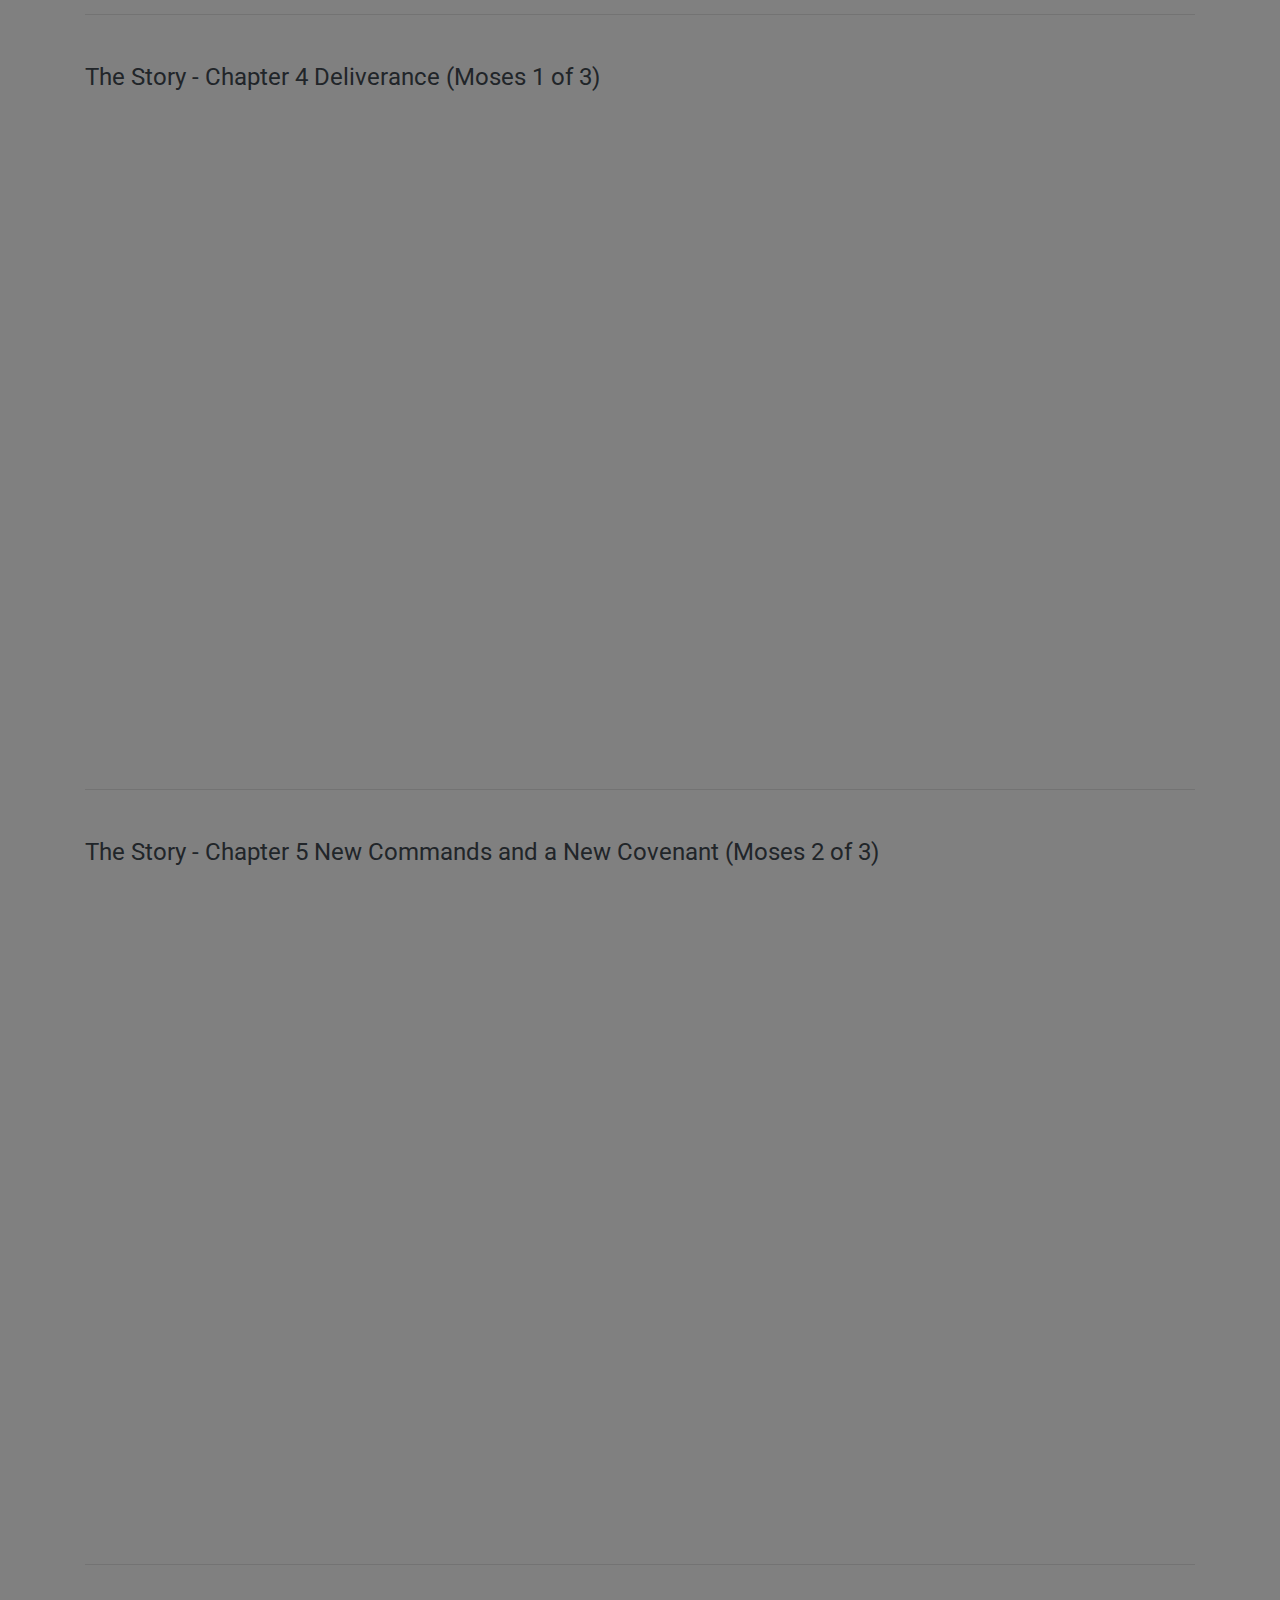
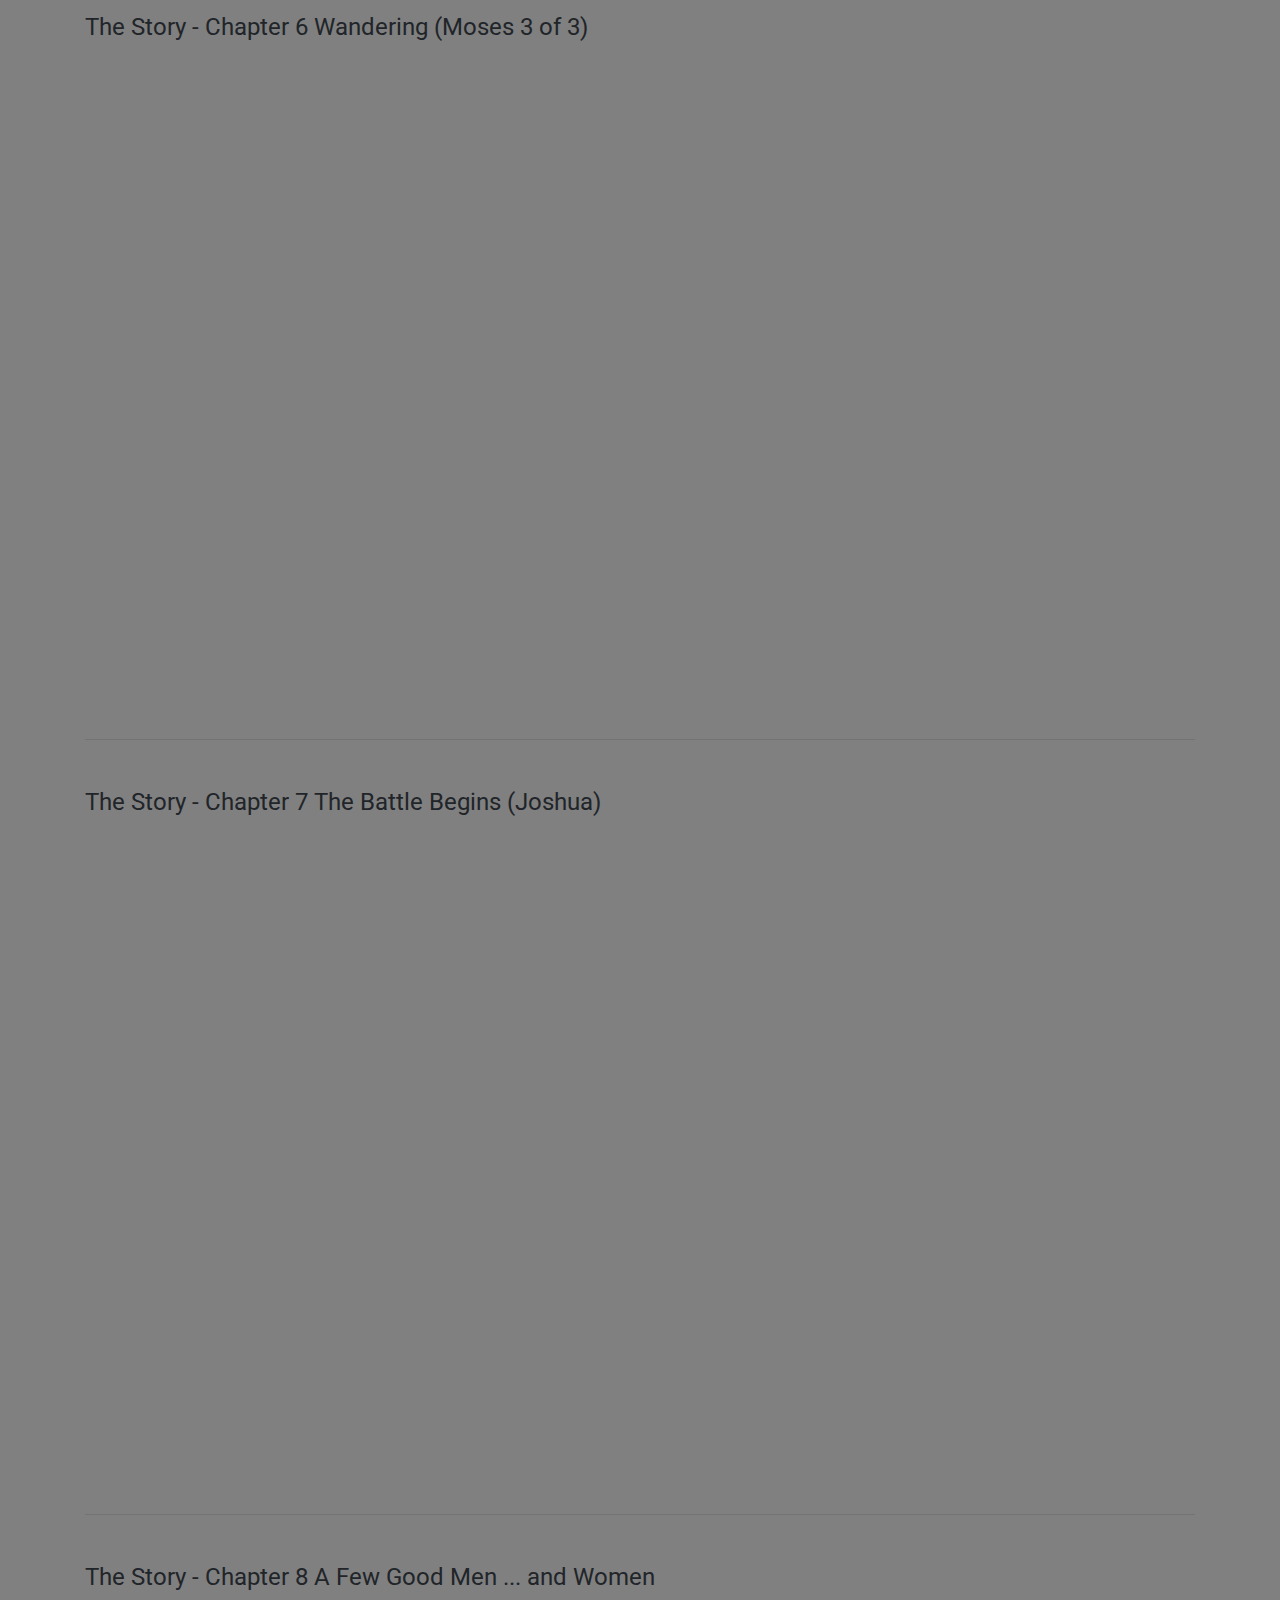
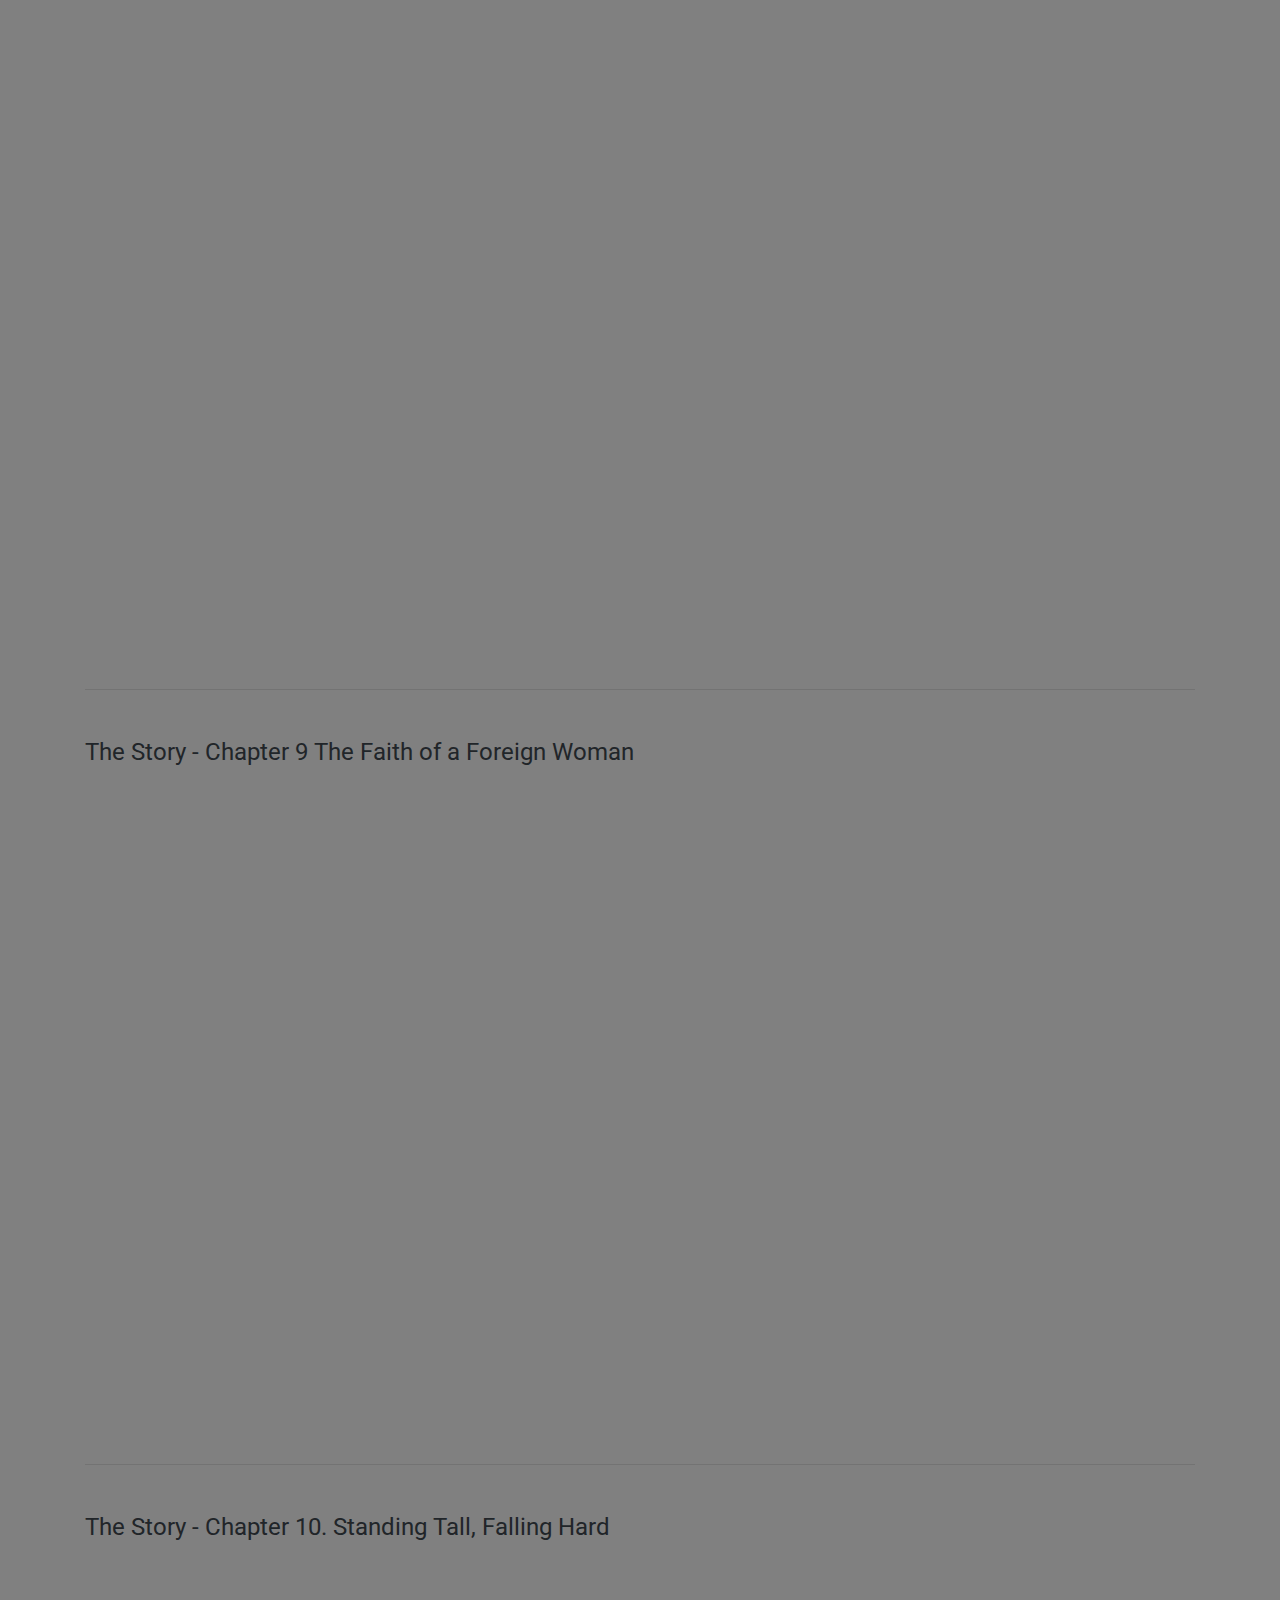
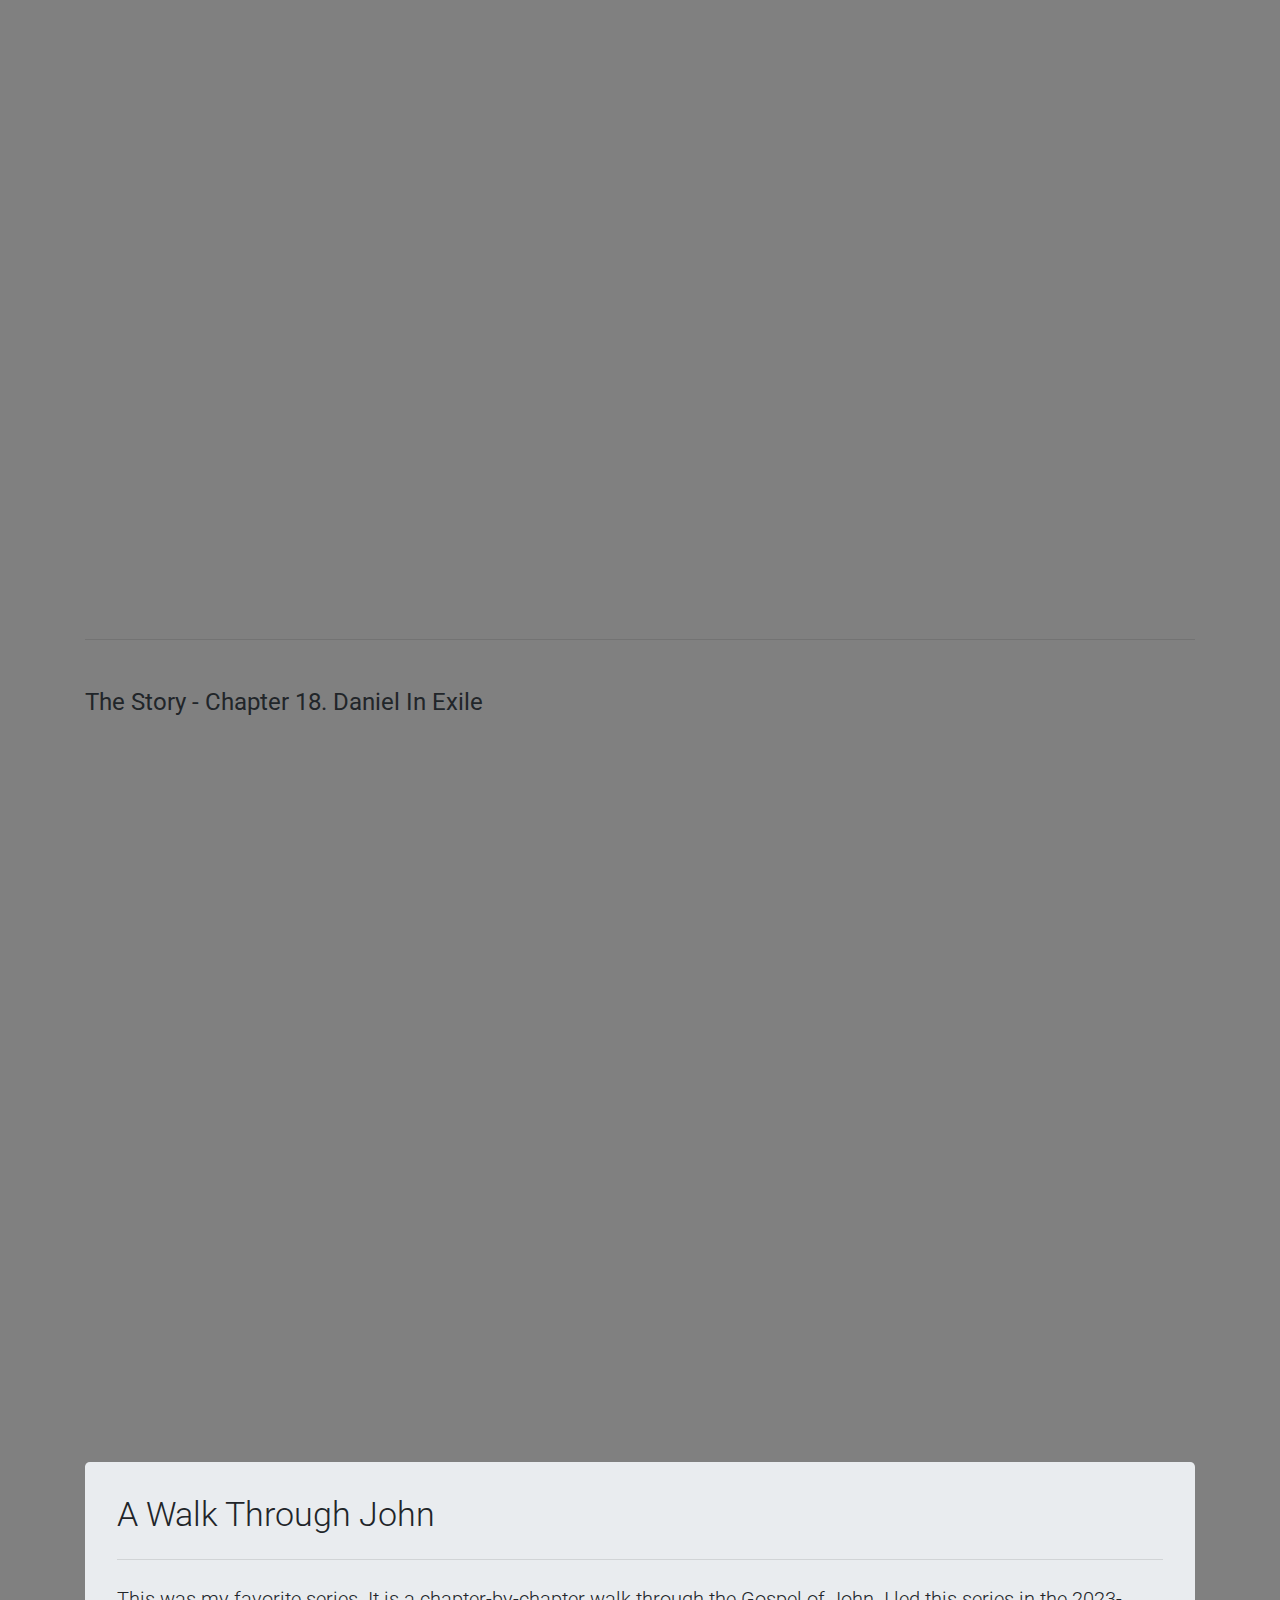
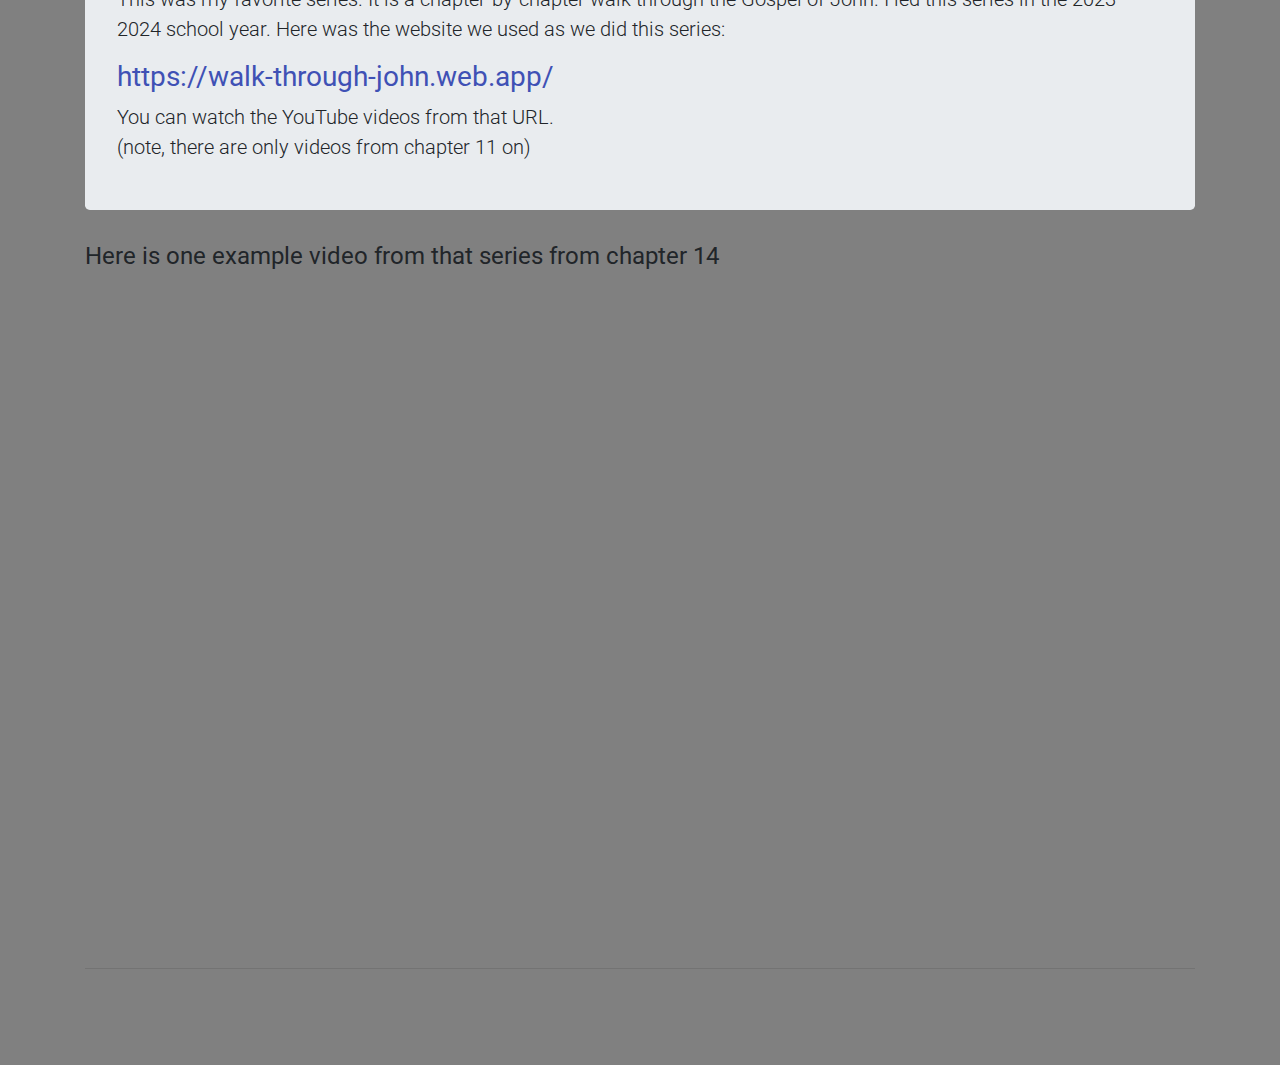
==== commit 066207df: "adding a link to John" ====
--- a/public/index.html
+++ b/public/index.html
@@ -17,7 +17,9 @@
   <div id="mainPage" class="container page-container">
     <div class="row justify-content-center">
       <p>Eventually I plan to make this website much more than it is today. I'd like to make a home base for hosting
-        Christ based videos. For now I just have direct embeds of the few videos that I've made so far.</p>
+        Christ based videos. For now I just have direct embeds of a few videos that I've made. I love bible study and
+        find that the most enjoyable way to learn is to lead small bible studies, hence the title "Learning Through
+        Teaching". These are snippets of some series I've led: (1) Life Is... (2) The Story (3) A Walk Through John
     </div>
 
     <div class="jumbotron">
@@ -56,157 +58,221 @@
           allow="accelerometer; autoplay; encrypted-media; gyroscope; picture-in-picture" allowfullscreen></iframe>
       </div>
     </div>
-  <br><br><br>
-
-  <div class="jumbotron">
-    <h1 class="display-4">The Story</h1>
-    <hr class="my-4">
-    <p class="lead">This series is a really neat one. The Story is an abridged bible. It's a really, really effective
-      learning tool for reading the bible. It's about 25% the length of the bible, so it's shorter, but it includes all
-      of God's story. It's an NIV bible, the text directly comes from the NIV bible, but it's written in a consistent
-      narrative form in chronological order. It's a great way to learn what's in the bible at a 4x speed. Maybe someday
-      you should read the unabridged version (of at least the new testament), but The Story is a great way to start your
-      story. You'll either read or listen to a chapter then watch a recap video of a small group meeting. Ideally, you'd
-      join a small group to discuss each chapter, but until that day comes, you can watch the video recaps of our small
-      group meetings.
-    </p>
-    <p class="lead">
-      You can watch the YouTube videos below to listen to the chapters (between the recap videos) or you could buy the
-      book to read.
-    </p>
-    <p class="lead text-center">
-      <a class="btn btn-primary btn-lg btn-outline"
-        href="https://churchsource.com/products/niv-the-story-hardcover-comfort-print-the-bible-as-one-continuing-story-of-god-and-his-people?variant=39868659990625"
-        role="button">Buy the book</a>
-    </p>
+    <br><br><br>
+
+    <div class="jumbotron">
+      <h1 class="display-4">The Story</h1>
+      <hr class="my-4">
+      <p class="lead">This series is a really neat one. The Story is an abridged bible. It's a really, really effective
+        learning tool for reading the bible. It's about 25% the length of the bible, so it's shorter, but it includes
+        all of God's story. It's an NIV bible, the text directly comes from the NIV bible, but it's written in a
+        consistent
+        narrative form in chronological order. It's a great way to learn what's in the bible at a 4x speed. Maybe
+        someday you should read the unabridged version (of at least the new testament), but The Story is a great way to
+        start
+        your story. You'll either read or listen to a chapter then watch a recap video of a small group meeting.
+        Ideally,
+        you'd join a small group to discuss each chapter, but until that day comes, you can watch the video recaps of
+        our
+        small group meetings.
+      </p>
+      <p>I led this series in the 2022-2023 school year. Here was the website we used as we did this series:</p>
+      <h3>
+        <a style="text-align: center;" href="https://rose-small-group.web.app/"
+          target="_blank">https://rose-small-group.web.app/</a>
+      </h3>
+      <p class="lead">
+        You can watch the YouTube videos below to listen to the chapters (between the recap videos) or you could buy the
+        book to read.
+      </p>
+      <p class="lead text-center">
+        <a class="btn btn-primary btn-lg btn-outline"
+          href="https://churchsource.com/products/niv-the-story-hardcover-comfort-print-the-bible-as-one-continuing-story-of-god-and-his-people?variant=39868659990625"
+          role="button">Buy the book</a>
+      </p>
+    </div>
+    <h4>Video recap of our first meeting before we started reading the book</h4>
+    <div class="row justify-content-center">
+      <div class="embed-responsive embed-responsive-16by9">
+        <iframe class="embed-responsive-item" src="https://www.youtube.com/embed/bIDWyE6SlgM"
+          allow="accelerometer; autoplay; encrypted-media; gyroscope; picture-in-picture" allowfullscreen></iframe>
+      </div>
+    </div>
+    <br>
+    <hr class="my-4">
+    <br>
+    <h4>The Story - Chapter 1 (you can watch this video instead of reading the chapter. I will provide the "cheater"
+      video like this for the first couple chapters, but you should really just buy <a
+        href="https://churchsource.com/products/niv-the-story-hardcover-comfort-print-the-bible-as-one-continuing-story-of-god-and-his-people?variant=39868659990625">The
+        Story book</a>)</h4>
+    <div class="row justify-content-center">
+      <div class="embed-responsive embed-responsive-16by9">
+        <iframe class="embed-responsive-item" src="https://www.youtube.com/embed/M_9wE8p6Eeg"
+          allow="accelerometer; autoplay; encrypted-media; gyroscope; picture-in-picture" allowfullscreen></iframe>
+      </div>
+    </div>
+    <br>
+    <hr class="my-4">
+    <br>
+    <h4>Video for Chapter 1</h4>
+    <div class="row justify-content-center">
+      <div class="embed-responsive embed-responsive-16by9">
+        <iframe class="embed-responsive-item" src="https://www.youtube.com/embed/CpO9KuTqFPI"
+          allow="accelerometer; autoplay; encrypted-media; gyroscope; picture-in-picture" allowfullscreen></iframe>
+      </div>
+    </div>
+
+    <hr class="my-4">
+    <br>
+    <h4>The Story - Chapter 2 (you can watch this video instead of reading the chapter)</h4>
+    <div class="row justify-content-center">
+      <div class="embed-responsive embed-responsive-16by9">
+        <iframe class="embed-responsive-item" src="https://www.youtube.com/embed/Won8JsyDwFc"
+          allow="accelerometer; autoplay; encrypted-media; gyroscope; picture-in-picture" allowfullscreen></iframe>
+      </div>
+    </div>
+    <br>
+    <hr class="my-4">
+    <br>
+    <h4>The Story - Chapter 2. God Builds a Nation </h4>
+    <div class="row justify-content-center">
+      <div class="embed-responsive embed-responsive-16by9">
+        <iframe class="embed-responsive-item" src="https://www.youtube.com/embed/lVCfgcYRpO0"
+          allow="accelerometer; autoplay; encrypted-media; gyroscope; picture-in-picture" allowfullscreen></iframe>
+      </div>
+    </div>
+    <br>
+    <hr class="my-4">
+    <br>
+    <h5>If you have watched this far, you've probably purchased the book. If not you can continue to find the
+      appropriate chapter in <a href="https://www.youtube.com/playlist?list=PL7Xz7p6XLV7tZhsOxApoEBVB_f5ATfK6i">this
+        YouTube playlist</a></h5>. </h5>
+    <h4>The Story - Chapter 3 Joseph</h4>
+    <div class="row justify-content-center">
+      <div class="embed-responsive embed-responsive-16by9">
+        <iframe class="embed-responsive-item" src="https://www.youtube.com/embed/b8Te4rJONGM"
+          allow="accelerometer; autoplay; encrypted-media; gyroscope; picture-in-picture" allowfullscreen></iframe>
+      </div>
+    </div>
+    <hr class="my-4">
+    <br>
+    <h4>The Story - Chapter 4 Deliverance (Moses 1 of 3)</h4>
+    <div class="row justify-content-center">
+      <div class="embed-responsive embed-responsive-16by9">
+        <iframe class="embed-responsive-item" src="https://www.youtube.com/embed/YxJFVyqAK44"
+          allow="accelerometer; autoplay; encrypted-media; gyroscope; picture-in-picture" allowfullscreen></iframe>
+      </div>
+    </div>
+    <br>
+
+    <hr class="my-4">
+    <br>
+    <h4>The Story - Chapter 5 New Commands and a New Covenant (Moses 2 of 3)</h4>
+    <div class="row justify-content-center">
+      <div class="embed-responsive embed-responsive-16by9">
+        <iframe class="embed-responsive-item" src="https://www.youtube.com/embed/uowGHk2bWLU"
+          allow="accelerometer; autoplay; encrypted-media; gyroscope; picture-in-picture" allowfullscreen></iframe>
+      </div>
+    </div>
+    <br>
+
+    <hr class="my-4">
+    <br>
+    <h4>The Story - Chapter 6 Wandering (Moses 3 of 3)</h4>
+    <div class="row justify-content-center">
+      <div class="embed-responsive embed-responsive-16by9">
+        <iframe class="embed-responsive-item" src="https://www.youtube.com/embed/Uw8pRBy5kRU"
+          allow="accelerometer; autoplay; encrypted-media; gyroscope; picture-in-picture" allowfullscreen></iframe>
+      </div>
+    </div>
+    <br>
+
+    <hr class="my-4">
+    <br>
+    <h4>The Story - Chapter 7 The Battle Begins (Joshua)</h4>
+    <div class="row justify-content-center">
+      <div class="embed-responsive embed-responsive-16by9">
+        <iframe class="embed-responsive-item" src="https://www.youtube.com/embed/td-rB6h-RMI"
+          allow="accelerometer; autoplay; encrypted-media; gyroscope; picture-in-picture" allowfullscreen></iframe>
+      </div>
+    </div>
+    <br>
+    <hr class="my-4">
+    <br>
+    <h4>The Story - Chapter 8 A Few Good Men ... and Women</h4>
+    <div class="row justify-content-center">
+      <div class="embed-responsive embed-responsive-16by9">
+        <iframe class="embed-responsive-item" src="https://www.youtube.com/embed/giknpr1cnJ0"
+          allow="accelerometer; autoplay; encrypted-media; gyroscope; picture-in-picture" allowfullscreen></iframe>
+      </div>
+    </div>
+    <br>
+
+    <hr class="my-4">
+    <br>
+    <h4>The Story - Chapter 9 The Faith of a Foreign Woman</h4>
+    <div class="row justify-content-center">
+      <div class="embed-responsive embed-responsive-16by9">
+        <iframe class="embed-responsive-item" src="https://www.youtube.com/embed/yKXnA5Rwfi4"
+          allow="accelerometer; autoplay; encrypted-media; gyroscope; picture-in-picture" allowfullscreen></iframe>
+      </div>
+    </div>
+    <br>
+    <hr class="my-4">
+    <br>
+    <h4>The Story - Chapter 10. Standing Tall, Falling Hard</h4>
+    <div class="row justify-content-center">
+      <div class="embed-responsive embed-responsive-16by9">
+        <iframe class="embed-responsive-item" src="https://www.youtube.com/embed/mniR35CBTdw"
+          allow="accelerometer; autoplay; encrypted-media; gyroscope; picture-in-picture" allowfullscreen></iframe>
+      </div>
+    </div>
+    <br>
+    <hr class="my-4">
+    <br>
+    <h4>The Story - Chapter 18. Daniel In Exile </h4>
+    <div class="row justify-content-center">
+      <div class="embed-responsive embed-responsive-16by9">
+        <iframe class="embed-responsive-item" src="https://www.youtube.com/embed/iAGehBTrzV0"
+          allow="accelerometer; autoplay; encrypted-media; gyroscope; picture-in-picture" allowfullscreen></iframe>
+      </div>
+    </div>
+    <br>
+
+
+    <br><br><br>
+
+    <div class="jumbotron">
+      <h1 class="display-4">A Walk Through John</h1>
+      <hr class="my-4">
+      <p class="lead">This was my favorite series. It is a chapter-by-chapter walk through the Gospel of John.  I led this series in the 2023-2024 school year. Here was the website
+        we used as we did this series:</p>
+      <h3>
+        <a style="text-align: center;" href="https://walk-through-john.web.app/"
+          target="_blank">https://walk-through-john.web.app/</a>
+      </h3>
+      <p class="lead">
+        You can watch the YouTube videos from that URL.<br>(note, there are only videos from chapter 11 on)
+      </p>
+    </div>
+    <h4>Here is one example video from that series from chapter 14</h4>
+    <div class="row justify-content-center">
+      <div class="embed-responsive embed-responsive-16by9">
+        <iframe class="embed-responsive-item" src="https://www.youtube.com/embed/Wgc4PtVdIeQ"
+          allow="accelerometer; autoplay; encrypted-media; gyroscope; picture-in-picture" allowfullscreen></iframe>
+      </div>
+    </div>
+    <br>
+
+    <hr class="my-4">
+
+
+
+
+
+
+
   </div>
-  <h4>Video recap of our first meeting before we started reading the book</h4>
-  <div class="row justify-content-center">
-    <div class="embed-responsive embed-responsive-16by9">
-      <iframe class="embed-responsive-item" src="https://www.youtube.com/embed/bIDWyE6SlgM"
-        allow="accelerometer; autoplay; encrypted-media; gyroscope; picture-in-picture" allowfullscreen></iframe>
-    </div>
-  </div>
-  <br>
-  <hr class="my-4">
-  <br>
-  <h4>The Story - Chapter 1 (you can watch this video instead of reading the chapter)</h4>
-  <div class="row justify-content-center">
-    <div class="embed-responsive embed-responsive-16by9">
-      <iframe class="embed-responsive-item" src="https://www.youtube.com/embed/M_9wE8p6Eeg"
-        allow="accelerometer; autoplay; encrypted-media; gyroscope; picture-in-picture" allowfullscreen></iframe>
-    </div>
-  </div>
-  <br>
-  <hr class="my-4">
-  <br>
-  <h4>Video for Chapter 1</h4>
-   <div class="row justify-content-center">
-    <div class="embed-responsive embed-responsive-16by9">
-      <iframe class="embed-responsive-item" src="https://www.youtube.com/embed/CpO9KuTqFPI"
-        allow="accelerometer; autoplay; encrypted-media; gyroscope; picture-in-picture" allowfullscreen></iframe>
-    </div>
-  </div>
-
-  <hr class="my-4">
-  <br>
-  <h4>The Story - Chapter 2 (you can watch this video instead of reading the chapter)</h4>
-  <div class="row justify-content-center">
-    <div class="embed-responsive embed-responsive-16by9">
-      <iframe class="embed-responsive-item" src="https://www.youtube.com/embed/Won8JsyDwFc"
-        allow="accelerometer; autoplay; encrypted-media; gyroscope; picture-in-picture" allowfullscreen></iframe>
-    </div>
-  </div>
-  <br>
-  <hr class="my-4">
-  <br>
-  <h4>The Story - Chapter 2. God Builds a Nation </h4>
-  <div class="row justify-content-center">
-    <div class="embed-responsive embed-responsive-16by9">
-      <iframe class="embed-responsive-item" src="https://www.youtube.com/embed/lVCfgcYRpO0"
-        allow="accelerometer; autoplay; encrypted-media; gyroscope; picture-in-picture" allowfullscreen></iframe>
-    </div>
-  </div>
-  <br>
-  <hr class="my-4">
-  <br>
-  <h5>If you have watched this far, you've probably purchased the book.  If not you can continue to find the appropriate chapter in <a href="https://www.youtube.com/playlist?list=PL7Xz7p6XLV7tZhsOxApoEBVB_f5ATfK6i">this YouTube playlist</a></h5>. </h5>
-  <h4>The Story - Chapter 3 Joseph</h4>
-   <div class="row justify-content-center">
-    <div class="embed-responsive embed-responsive-16by9">
-      <iframe class="embed-responsive-item" src="https://www.youtube.com/embed/b8Te4rJONGM"
-        allow="accelerometer; autoplay; encrypted-media; gyroscope; picture-in-picture" allowfullscreen></iframe>
-    </div>
-  </div>
-  <hr class="my-4">
-  <br>
-  <h4>The Story - Chapter 4 Deliverance (Moses 1 of 3)</h4>
-  <div class="row justify-content-center">
-    <div class="embed-responsive embed-responsive-16by9">
-      <iframe class="embed-responsive-item" src="https://www.youtube.com/embed/YxJFVyqAK44"
-        allow="accelerometer; autoplay; encrypted-media; gyroscope; picture-in-picture" allowfullscreen></iframe>
-    </div>
-  </div>
-  <br>
-
-  <hr class="my-4">
-  <br>
-  <h4>The Story - Chapter 5 New Commands and a New Covenant (Moses 2 of 3)</h4>
-  <div class="row justify-content-center">
-    <div class="embed-responsive embed-responsive-16by9">
-      <iframe class="embed-responsive-item" src="https://www.youtube.com/embed/uowGHk2bWLU"
-        allow="accelerometer; autoplay; encrypted-media; gyroscope; picture-in-picture" allowfullscreen></iframe>
-    </div>
-  </div>
-  <br>
-
-  <hr class="my-4">
-  <br>
-  <h4>The Story - Chapter 6 Wandering (Moses 3 of 3)</h4>
-  <div class="row justify-content-center">
-    <div class="embed-responsive embed-responsive-16by9">
-      <iframe class="embed-responsive-item" src="https://www.youtube.com/embed/Uw8pRBy5kRU"
-        allow="accelerometer; autoplay; encrypted-media; gyroscope; picture-in-picture" allowfullscreen></iframe>
-    </div>
-  </div>
-  <br>
-
-  <hr class="my-4">
-  <br>
-  <h4>The Story - Chapter 7 The Battle Begins (Joshua)</h4>
-  <div class="row justify-content-center">
-    <div class="embed-responsive embed-responsive-16by9">
-      <iframe class="embed-responsive-item" src="https://www.youtube.com/embed/td-rB6h-RMI"
-        allow="accelerometer; autoplay; encrypted-media; gyroscope; picture-in-picture" allowfullscreen></iframe>
-    </div>
-  </div>
-  <br>
-  
-
-  <hr class="my-4">
-  <br>
-  <h4>The Story - Chapter 8 A Few Good Men ... and Women</h4>
-  <div class="row justify-content-center">
-    <div class="embed-responsive embed-responsive-16by9">
-      <iframe class="embed-responsive-item" src="https://www.youtube.com/embed/giknpr1cnJ0"
-        allow="accelerometer; autoplay; encrypted-media; gyroscope; picture-in-picture" allowfullscreen></iframe>
-    </div>
-  </div>
-  <br>
-  
-  <hr class="my-4">
-  <br>
-  <h4>The Story - Chapter 9 The Faith of a Foreign Woman</h4>
-  <div class="row justify-content-center">
-    <div class="embed-responsive embed-responsive-16by9">
-      <iframe class="embed-responsive-item" src="https://www.youtube.com/embed/yKXnA5Rwfi4"
-        allow="accelerometer; autoplay; encrypted-media; gyroscope; picture-in-picture" allowfullscreen></iframe>
-    </div>
-  </div>
-  <br>
-  
-</div>
-
 
 
 
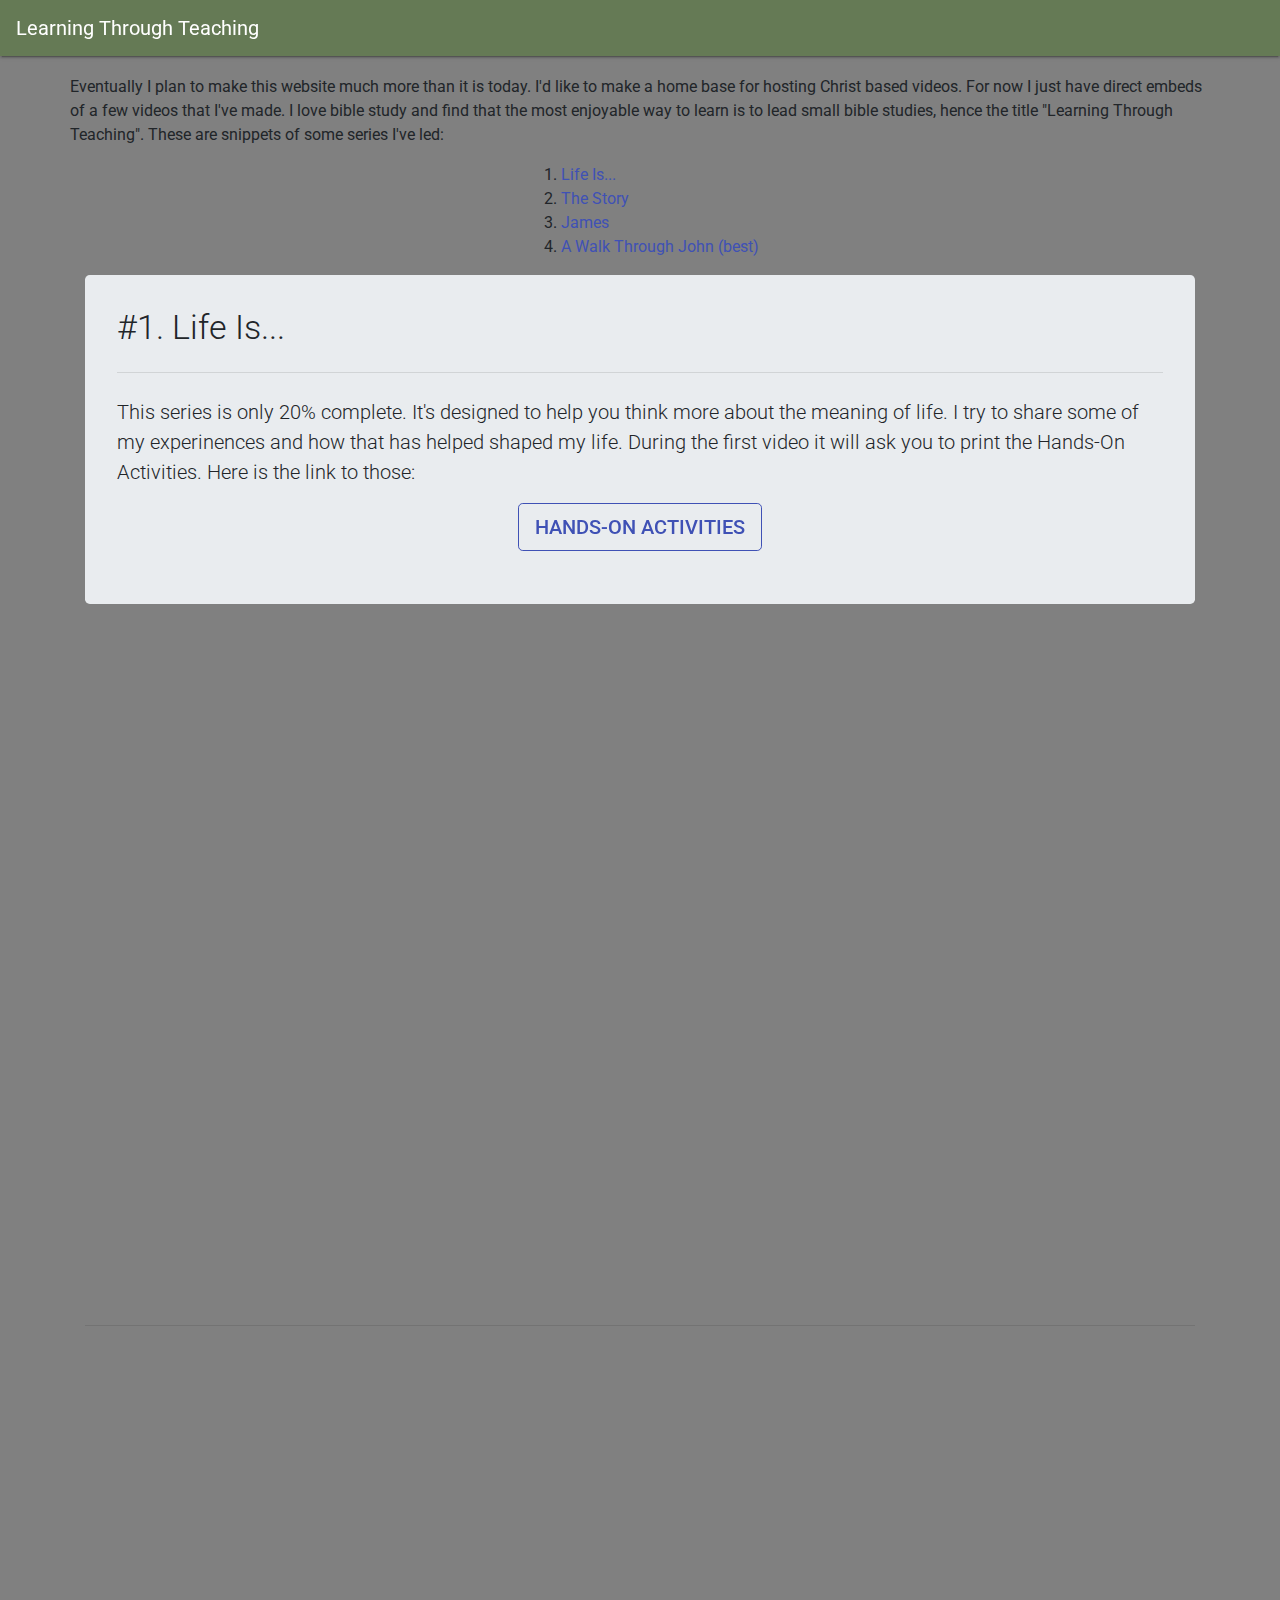
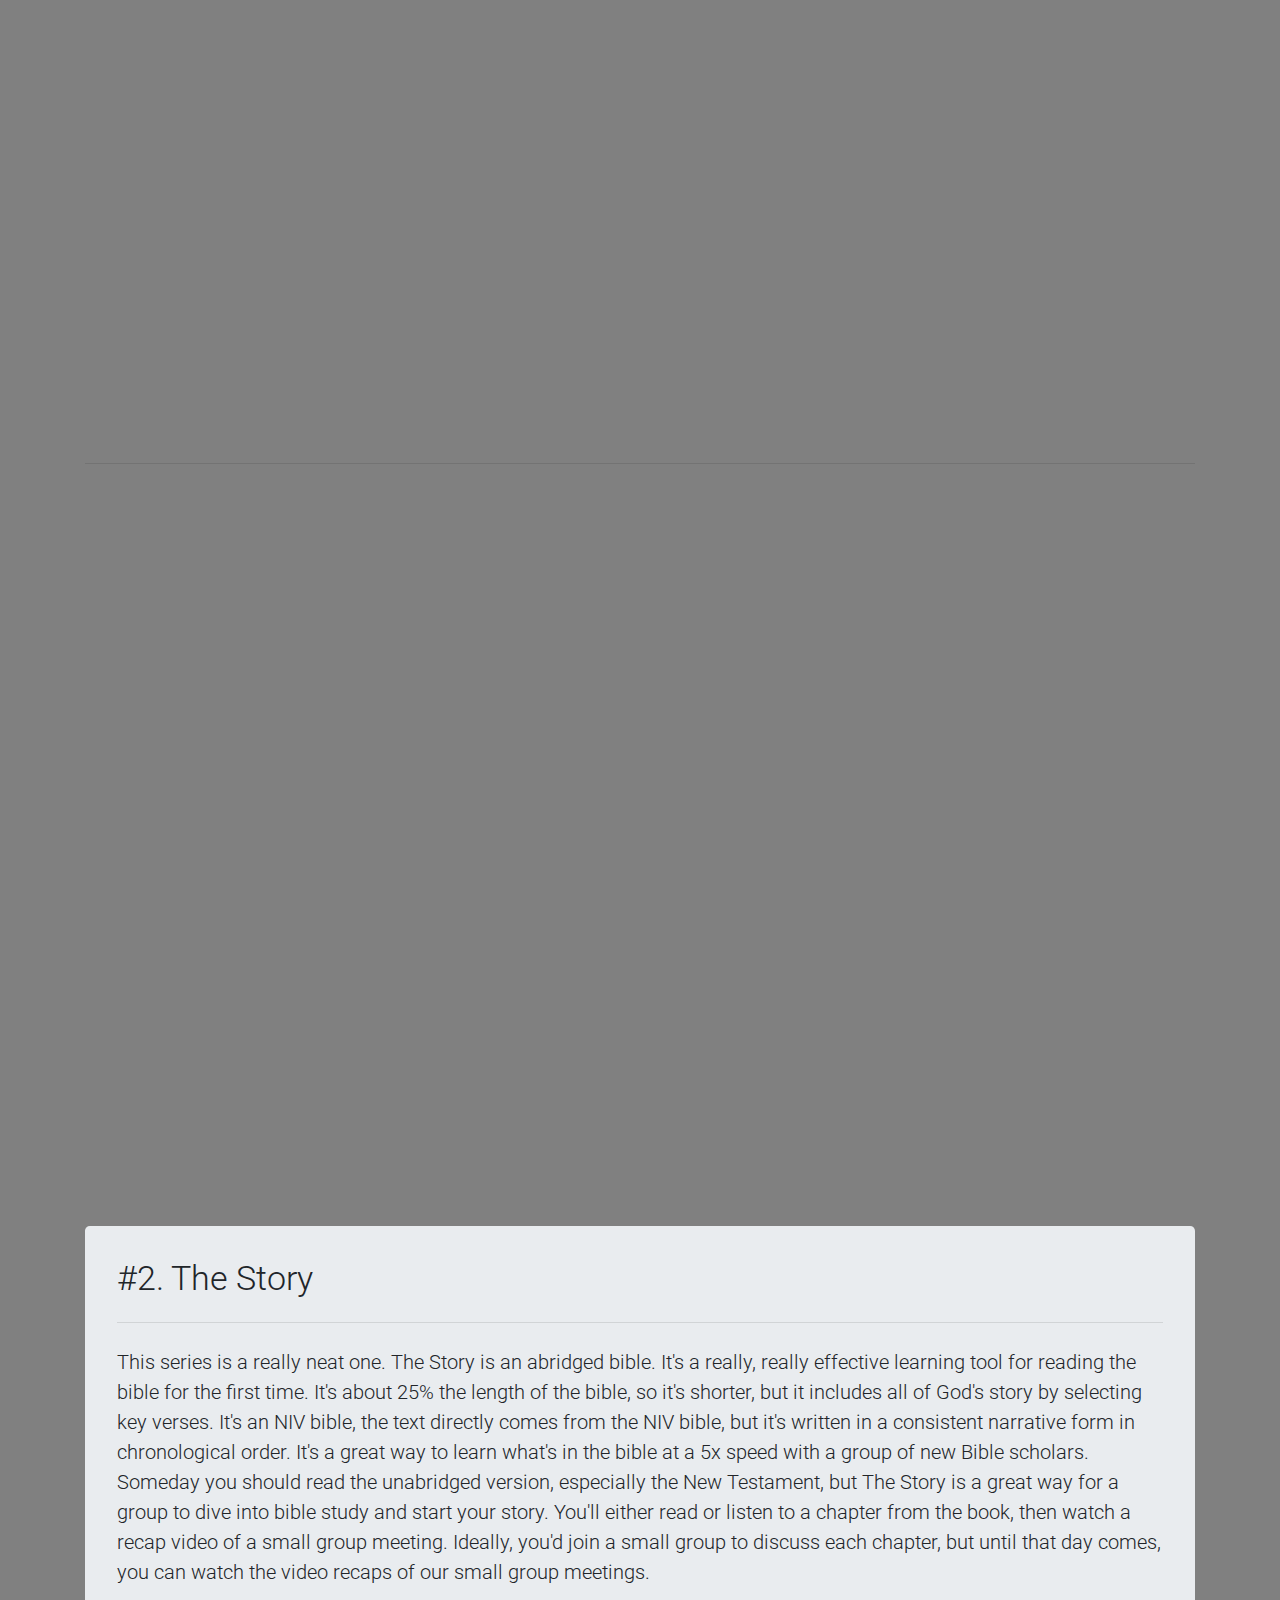
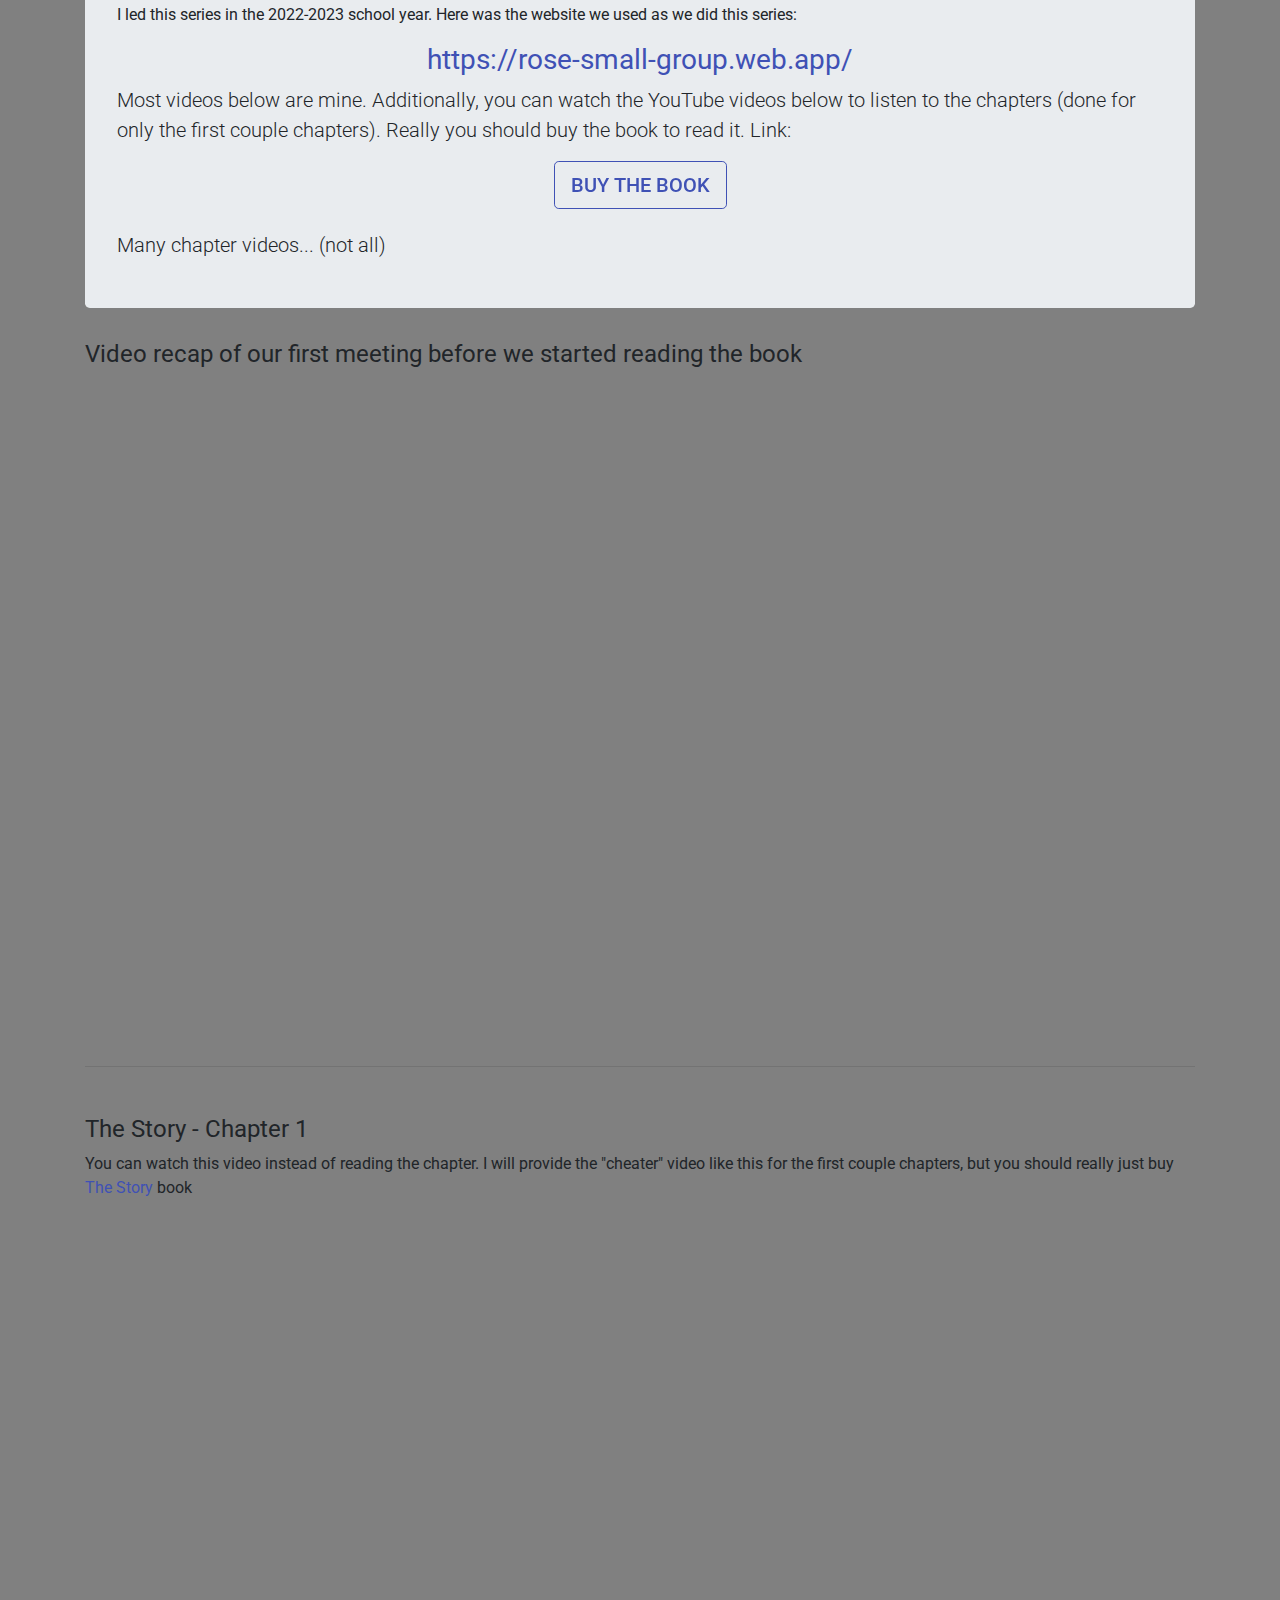
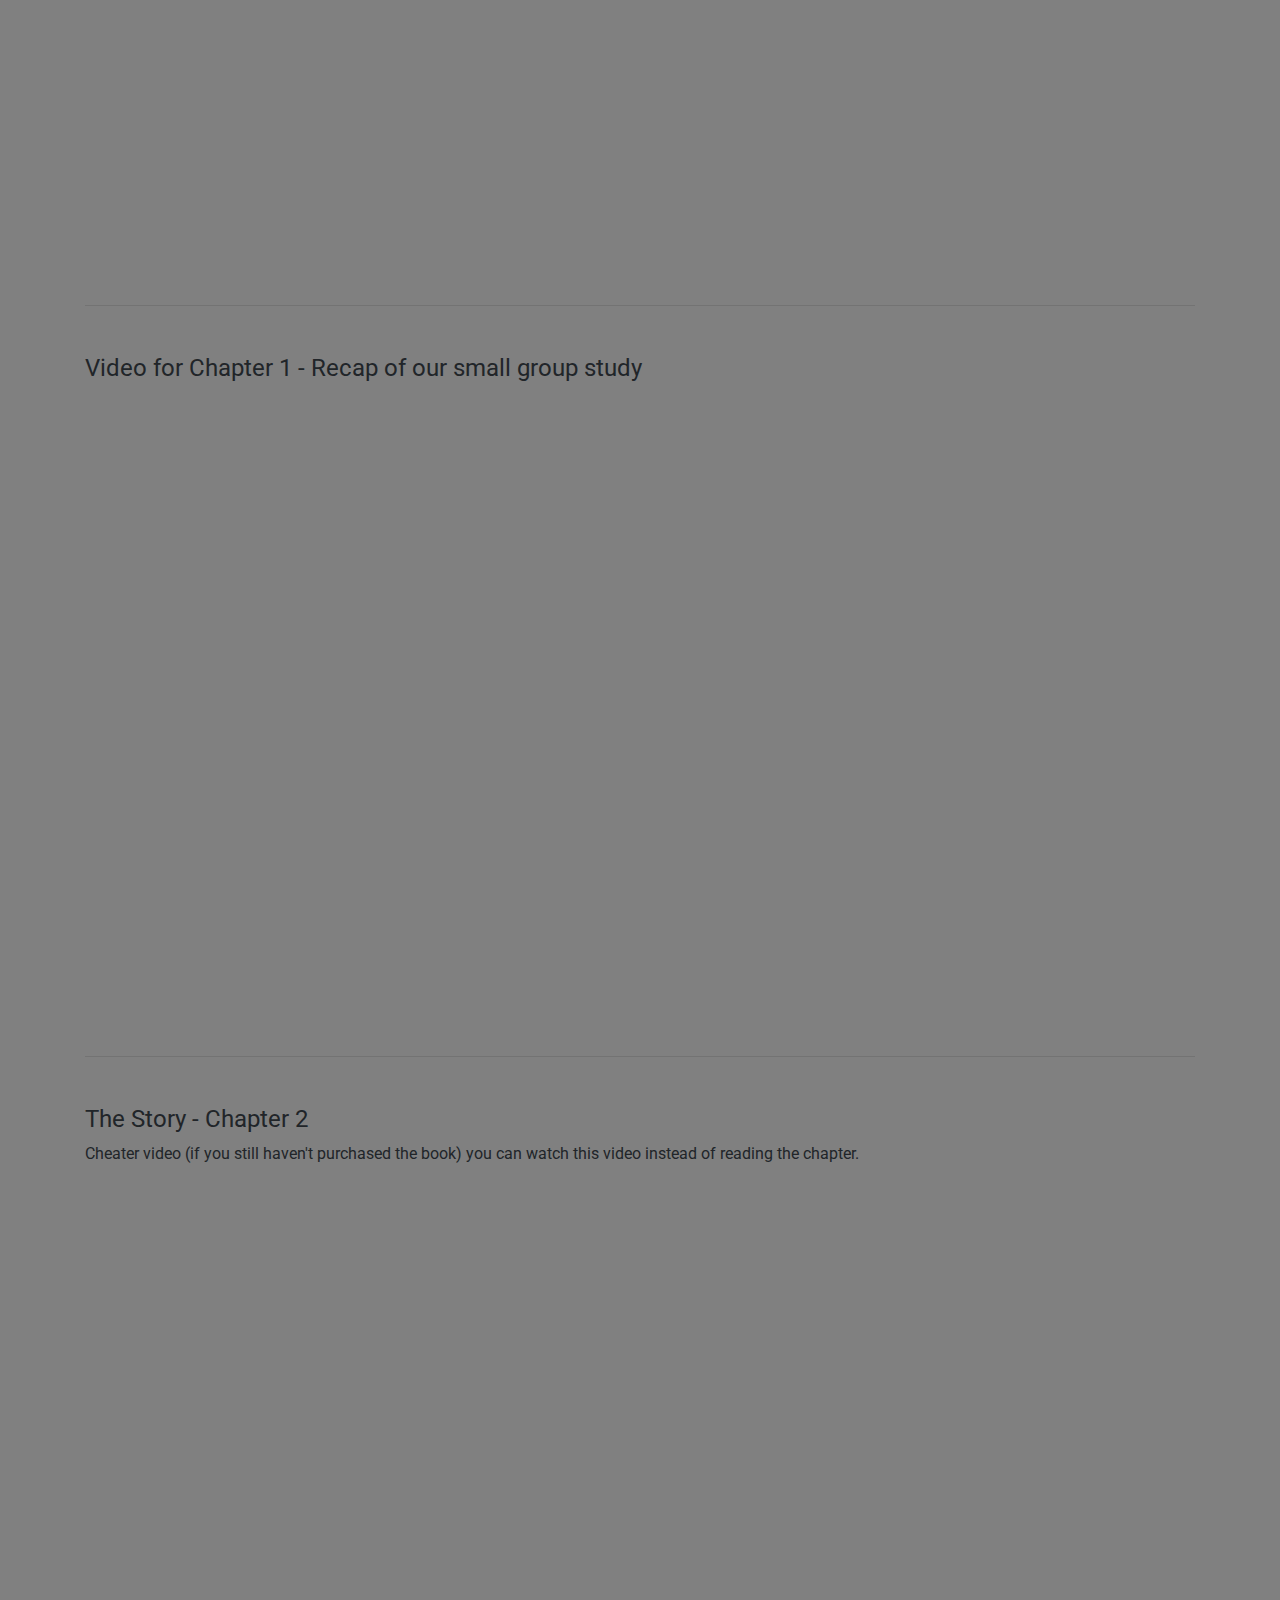
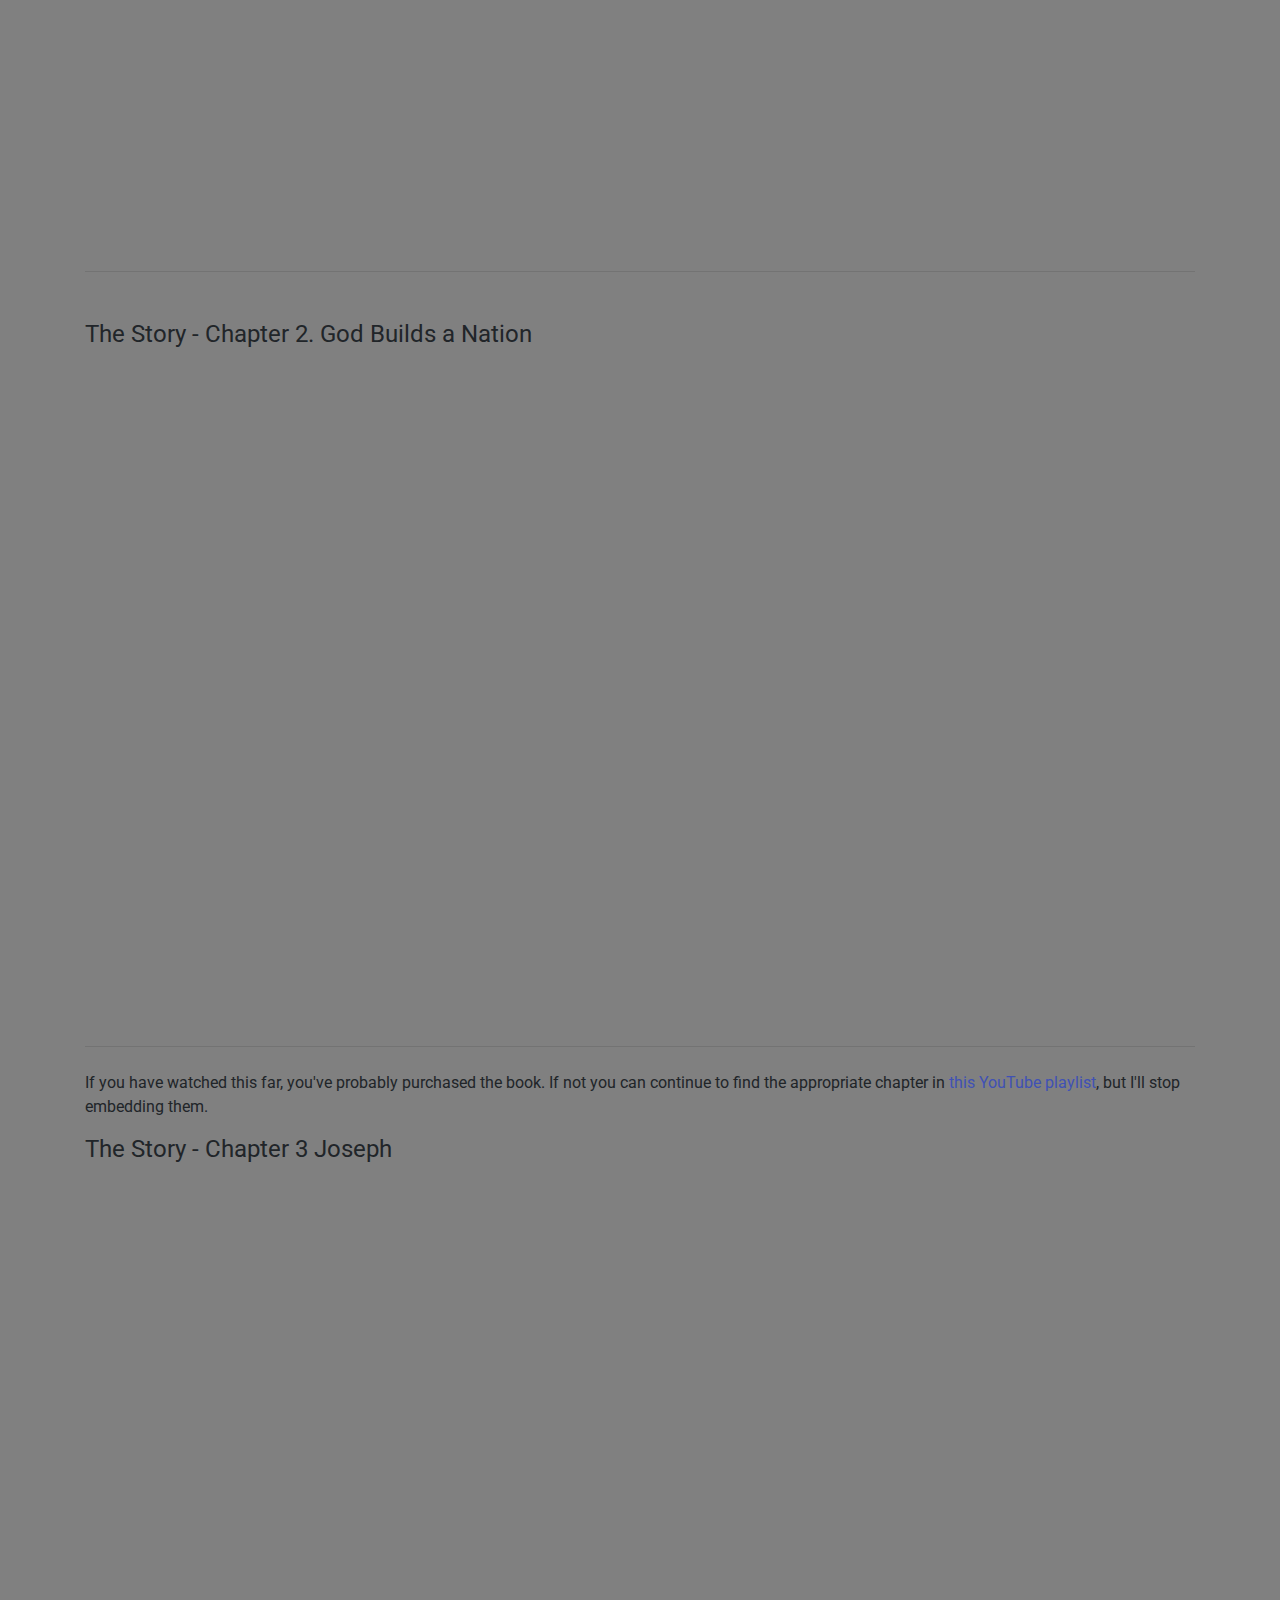
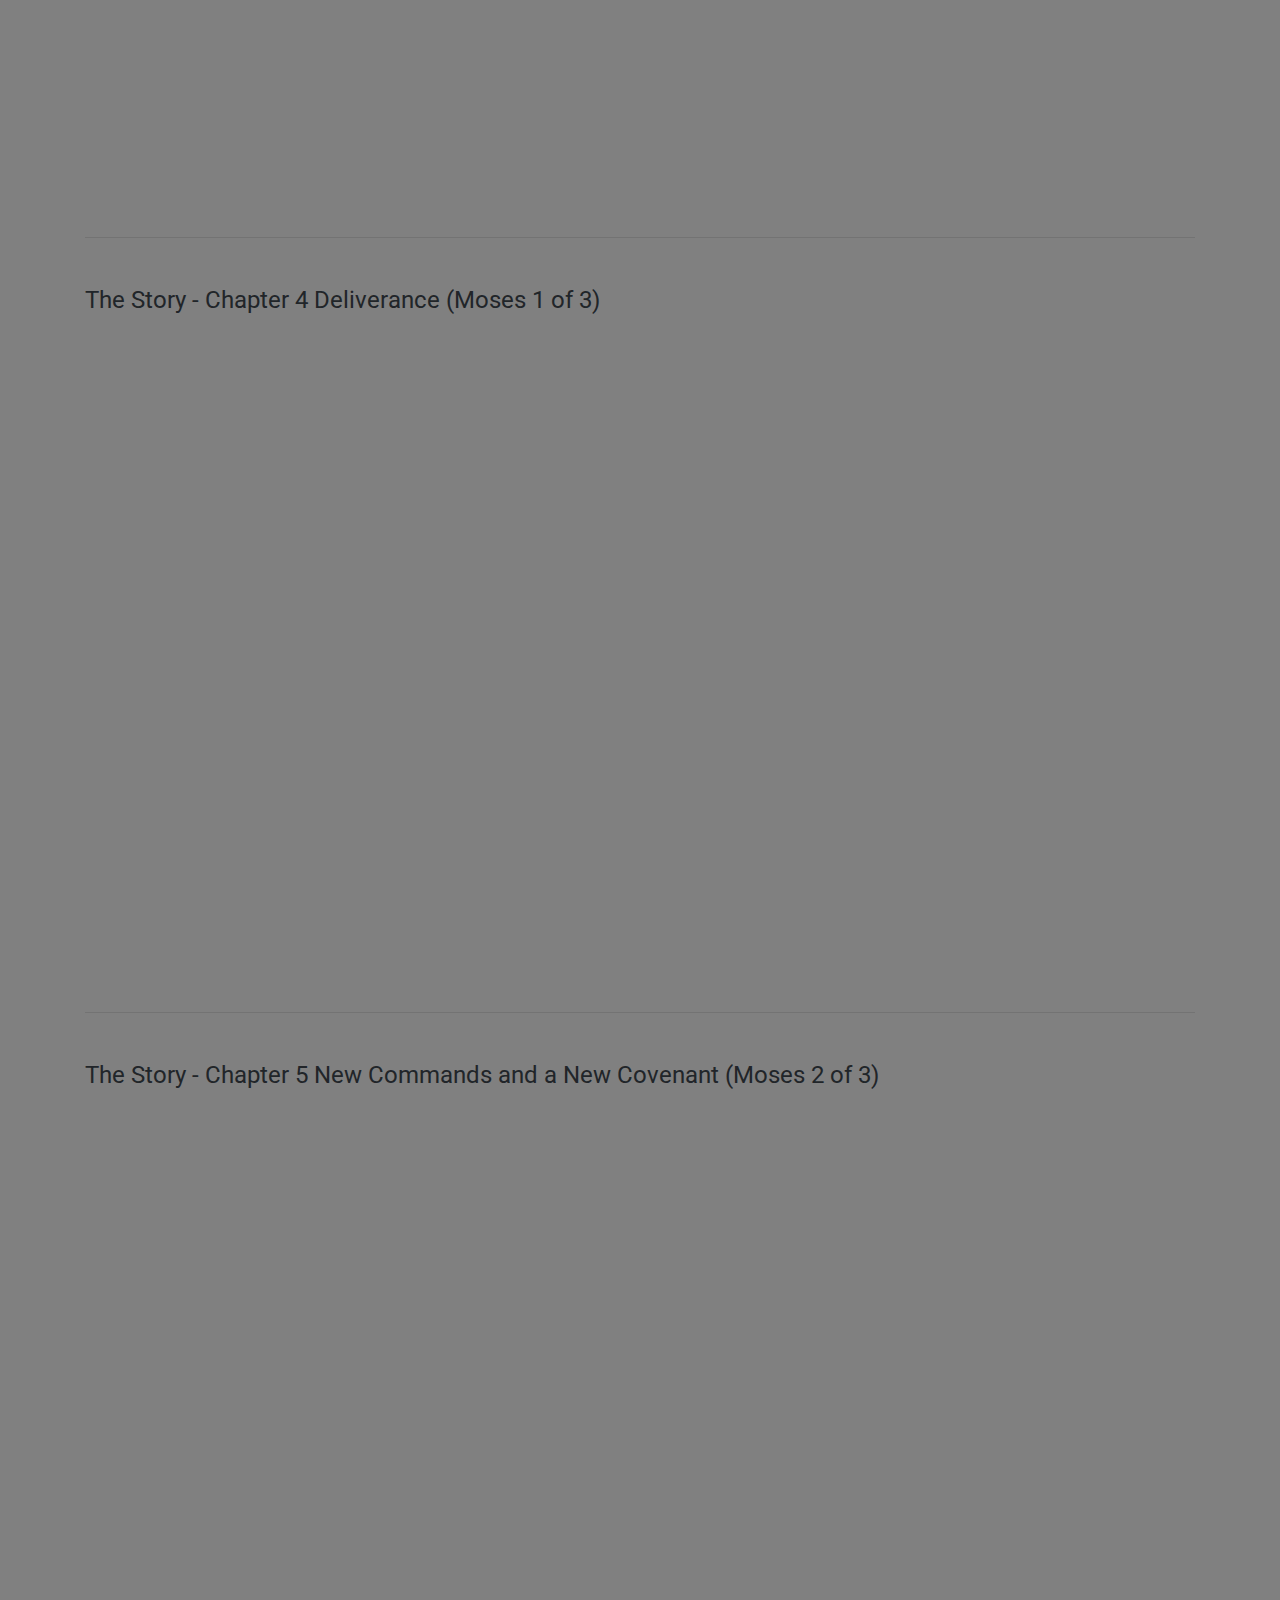
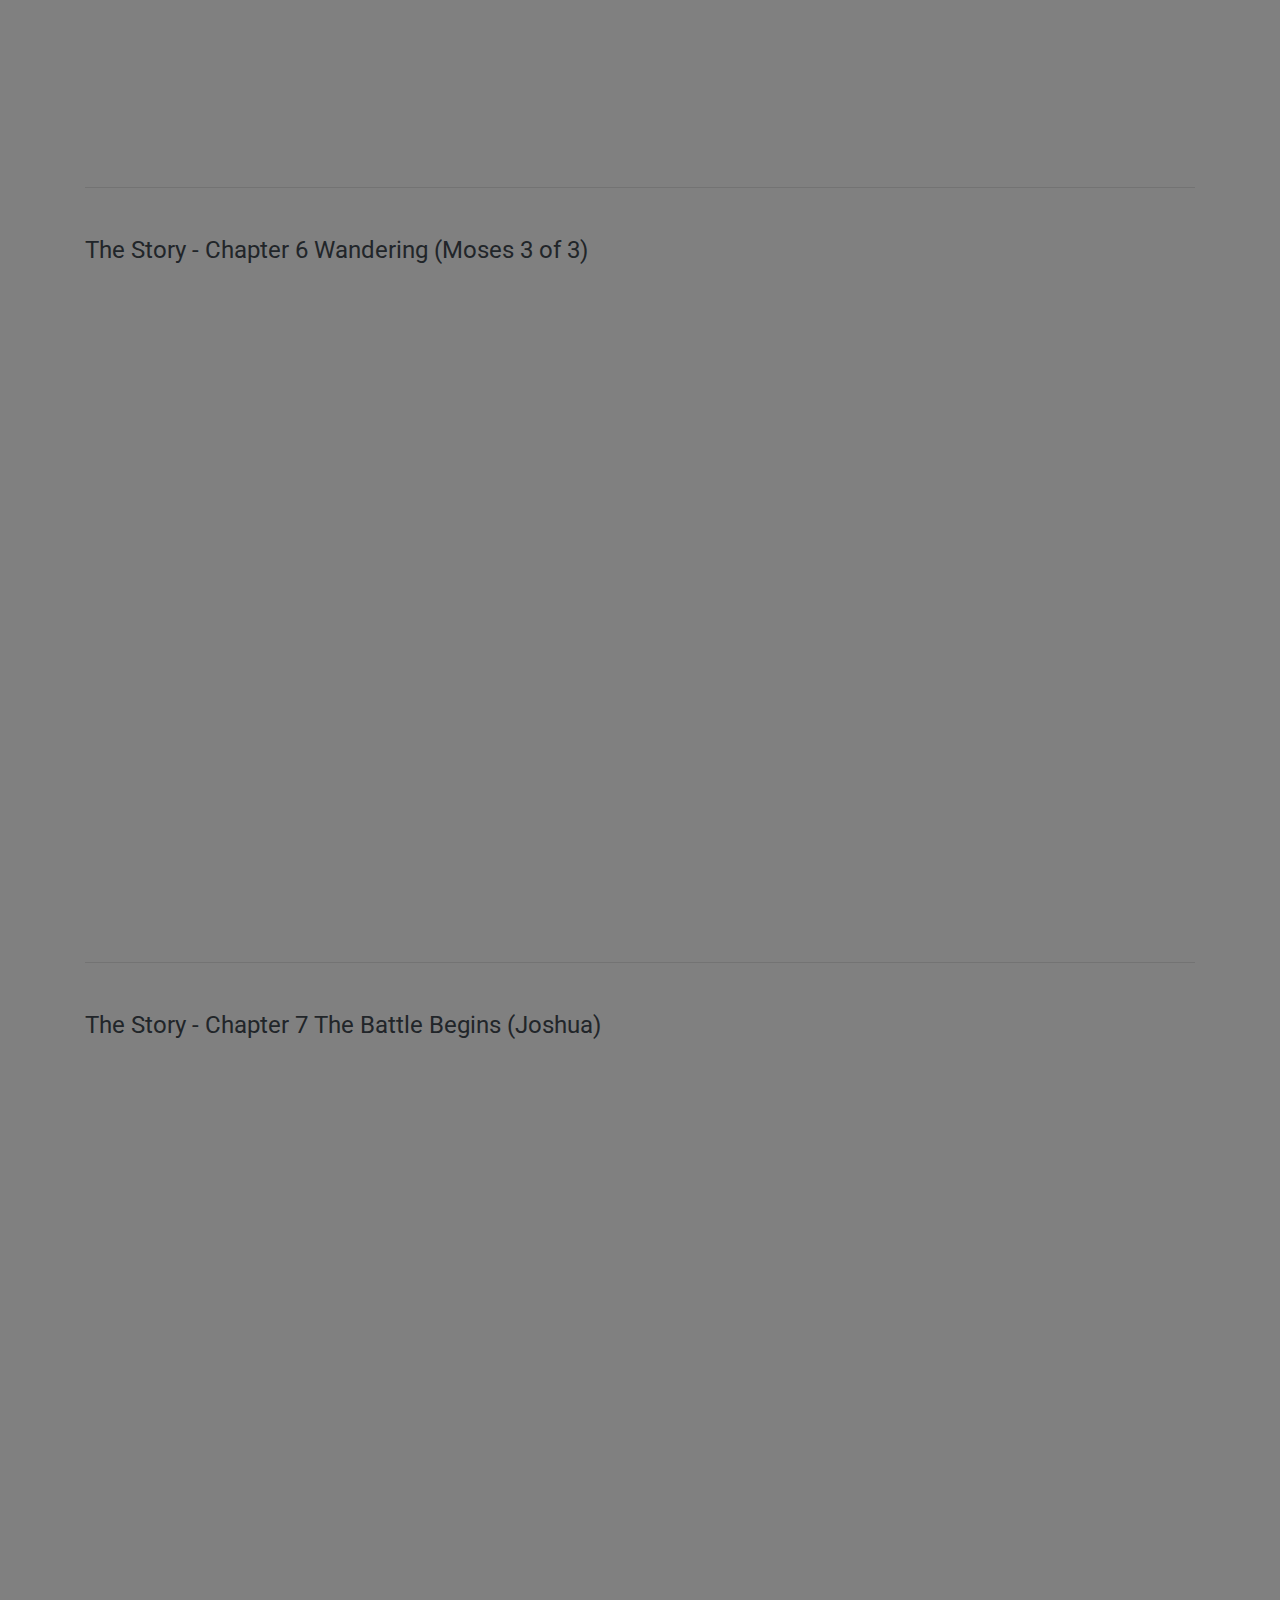
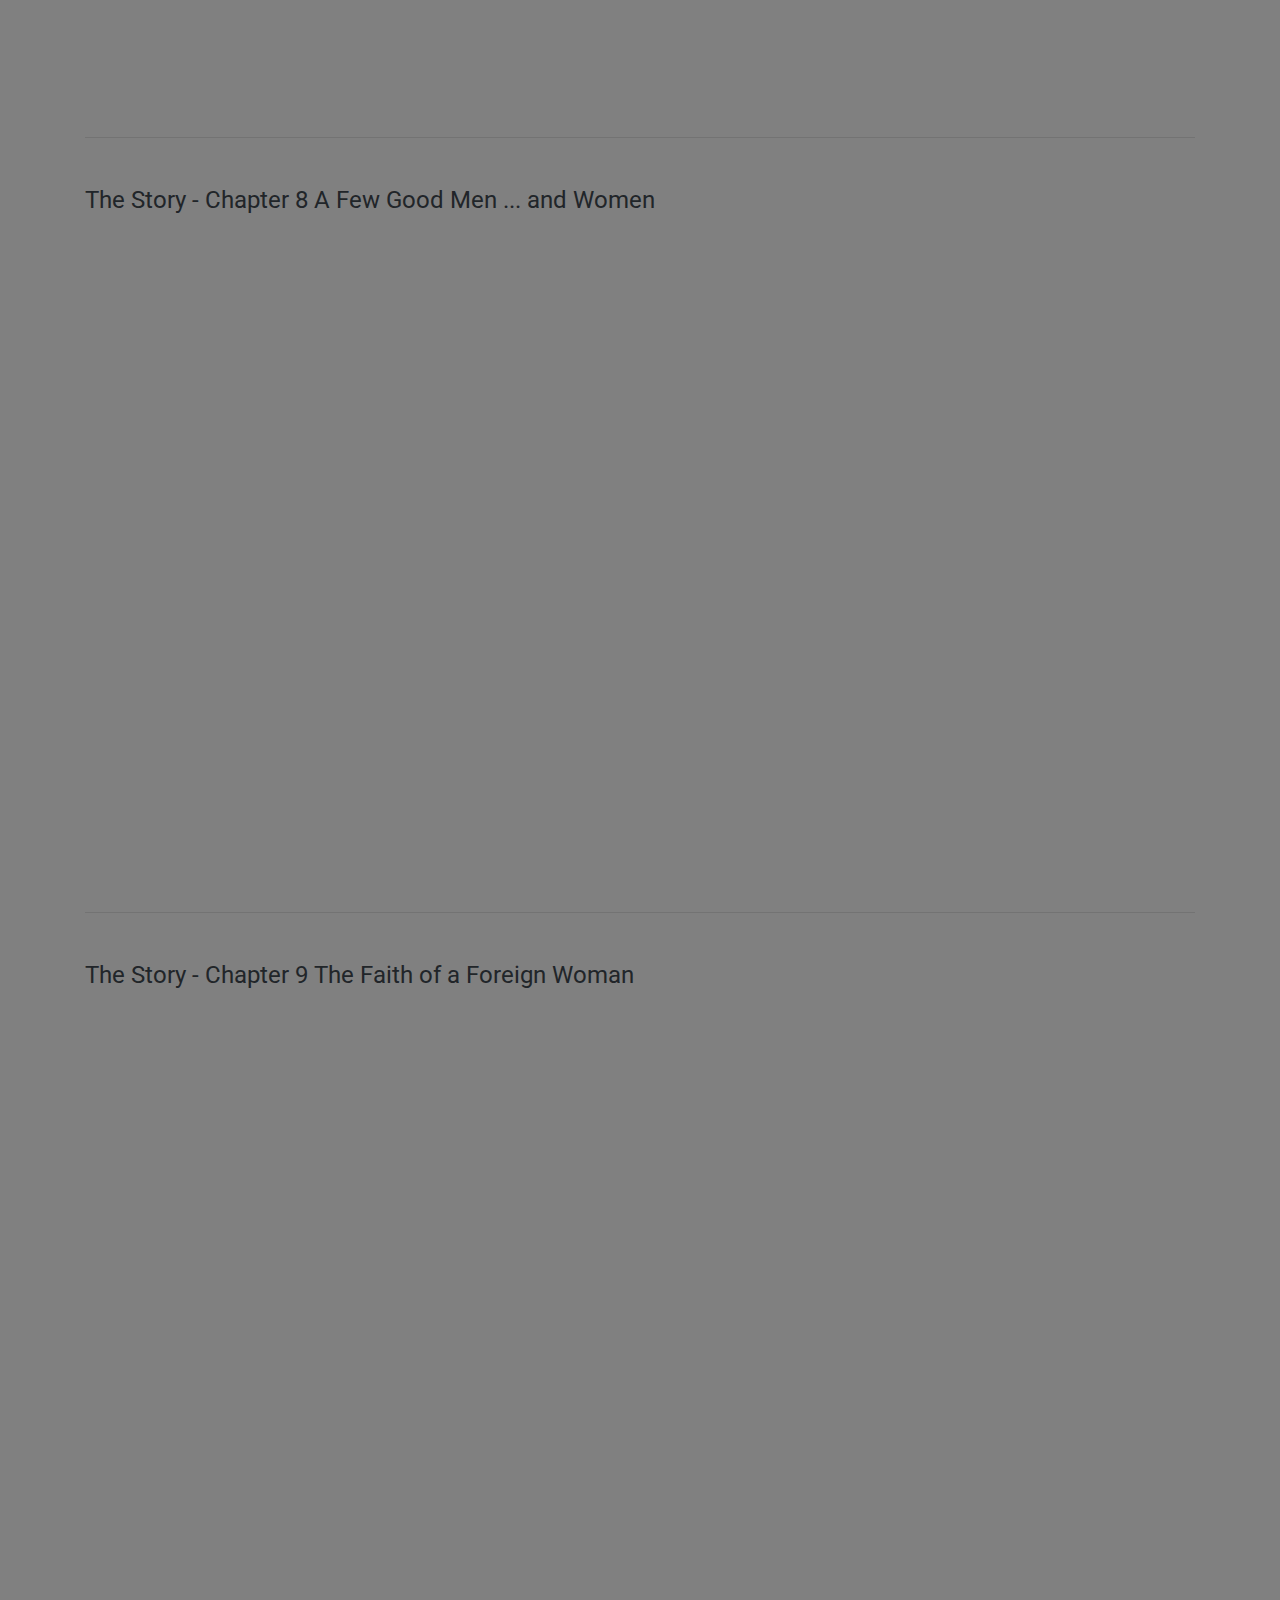
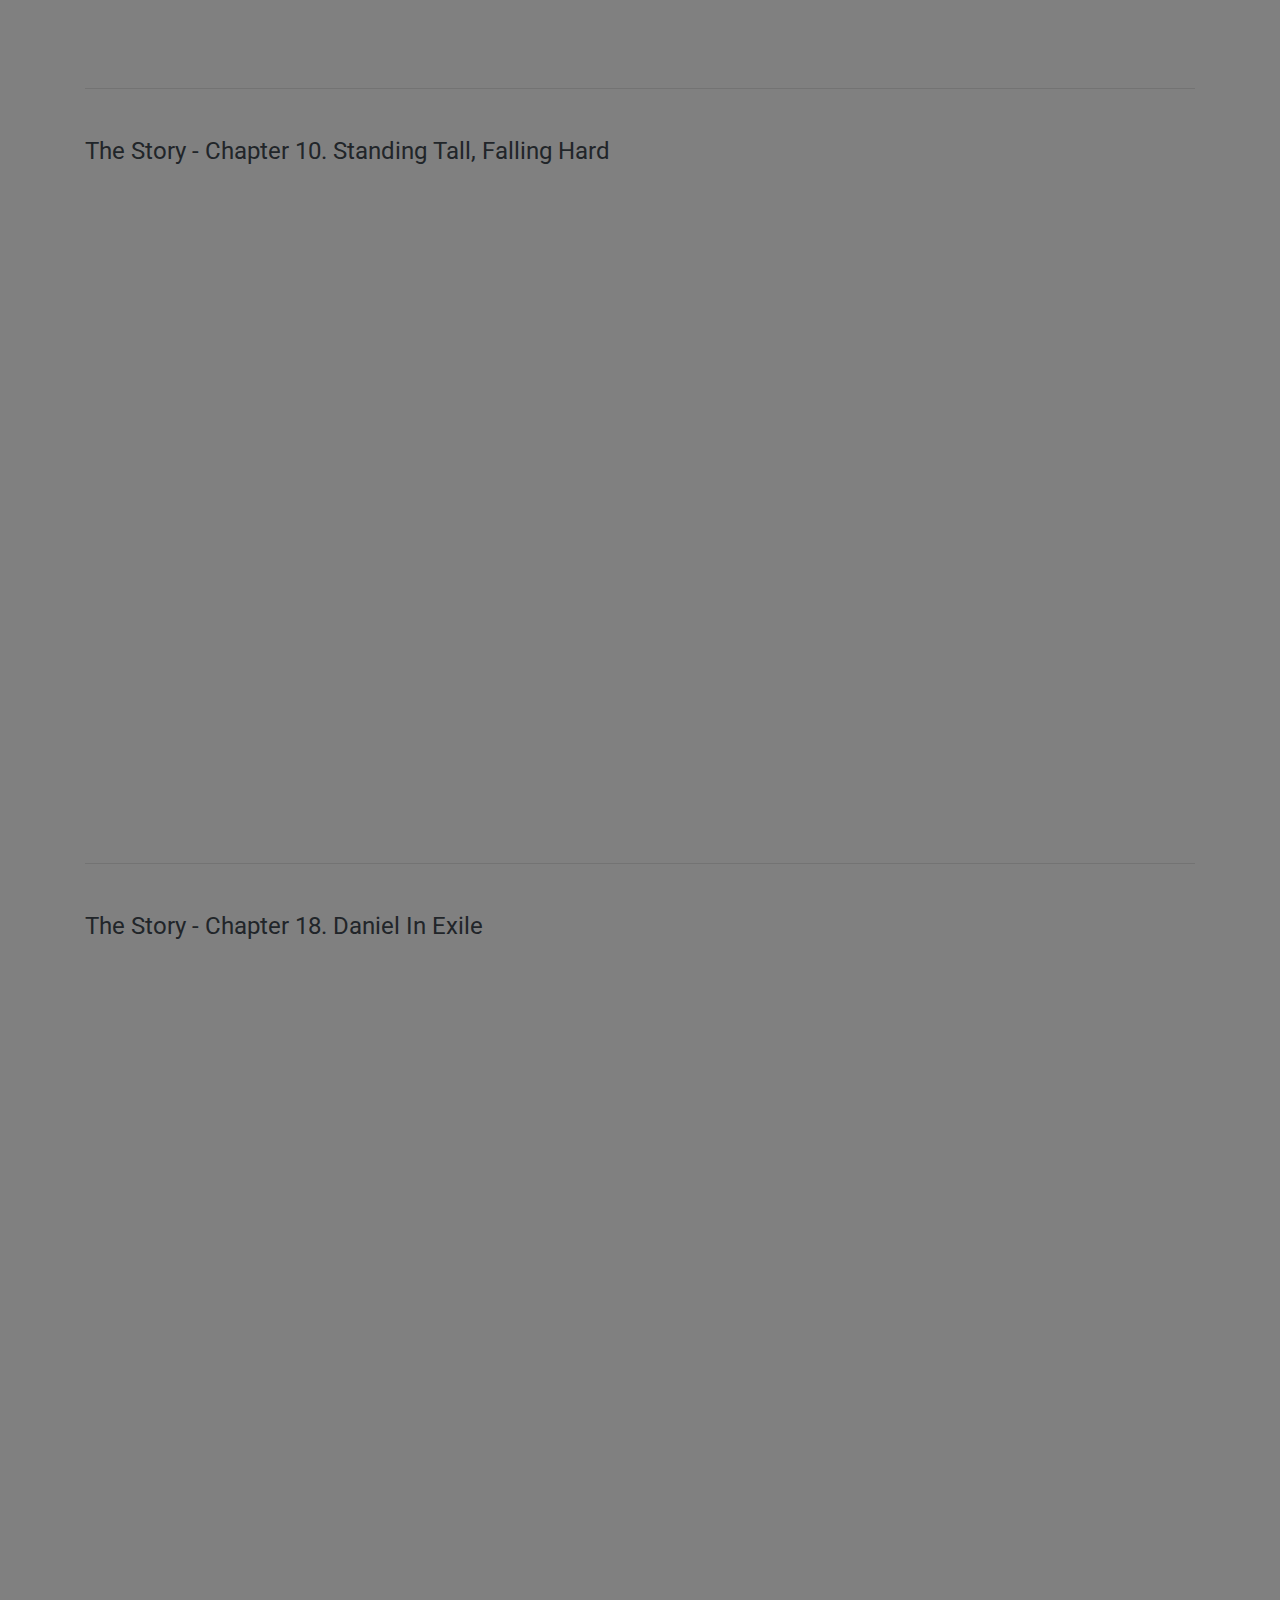
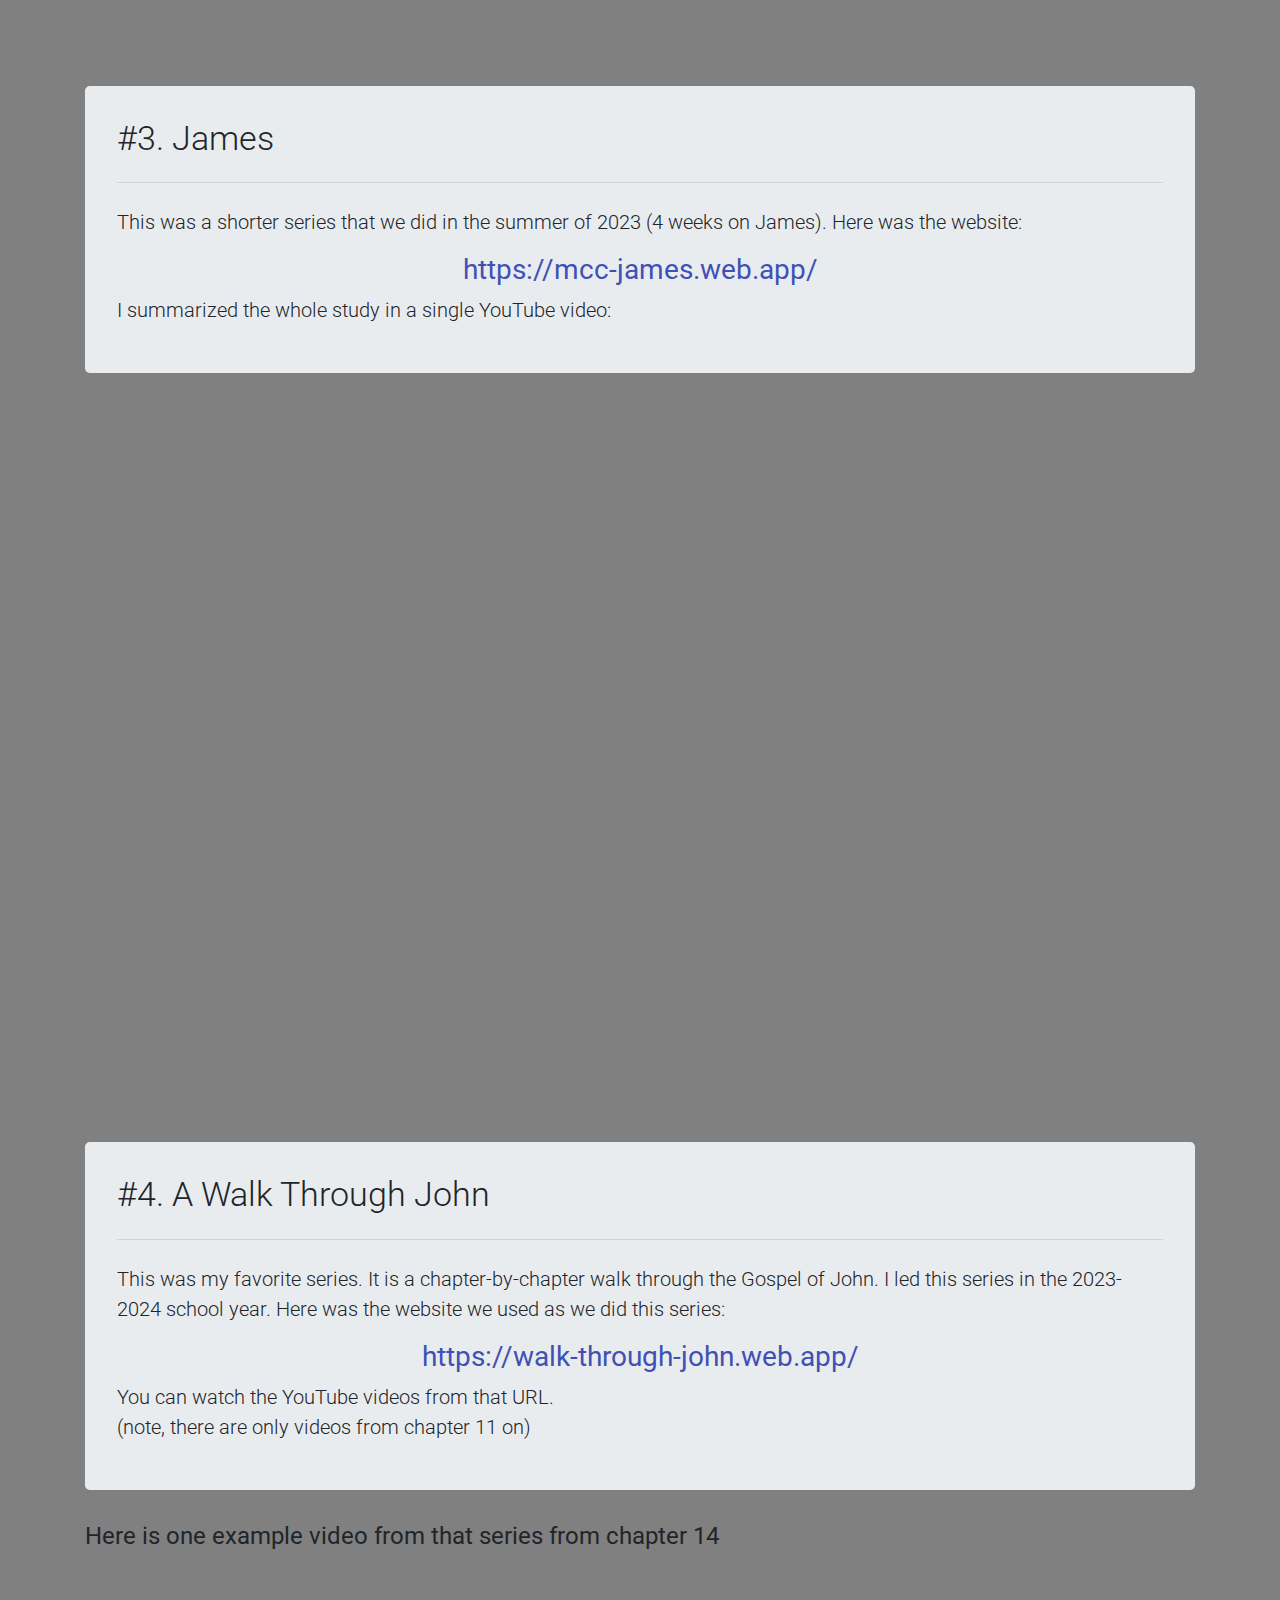
==== commit 0976f677: "updates to the website" ====
--- a/public/index.html
+++ b/public/index.html
@@ -19,11 +19,17 @@
       <p>Eventually I plan to make this website much more than it is today. I'd like to make a home base for hosting
         Christ based videos. For now I just have direct embeds of a few videos that I've made. I love bible study and
         find that the most enjoyable way to learn is to lead small bible studies, hence the title "Learning Through
-        Teaching". These are snippets of some series I've led: (1) Life Is... (2) The Story (3) A Walk Through John
+        Teaching". These are snippets of some series I've led: 
+        <ol>
+          <li><a href="#lifeis">Life Is... </a></li>
+          <li><a href="#thestory">The Story</a></li>
+          <li><a href="#james">James</a></li>
+          <li><a href="#john">A Walk Through John (best)</a></li>
+        </ol>
     </div>
 
     <div class="jumbotron">
-      <h1 class="display-4">Life Is...</h1>
+      <h1 id="lifeis" class="display-4">#1. Life Is...</h1>
       <hr class="my-4">
       <p class="lead">This series is only 20% complete. It's designed to help you think more about the meaning of
         life. I try to share some of my experinences and how that has helped shaped my life.
@@ -61,35 +67,34 @@
     <br><br><br>
 
     <div class="jumbotron">
-      <h1 class="display-4">The Story</h1>
+      <h1 id="thestory" class="display-4">#2. The Story</h1>
       <hr class="my-4">
       <p class="lead">This series is a really neat one. The Story is an abridged bible. It's a really, really effective
-        learning tool for reading the bible. It's about 25% the length of the bible, so it's shorter, but it includes
-        all of God's story. It's an NIV bible, the text directly comes from the NIV bible, but it's written in a
-        consistent
-        narrative form in chronological order. It's a great way to learn what's in the bible at a 4x speed. Maybe
-        someday you should read the unabridged version (of at least the new testament), but The Story is a great way to
-        start
-        your story. You'll either read or listen to a chapter then watch a recap video of a small group meeting.
-        Ideally,
-        you'd join a small group to discuss each chapter, but until that day comes, you can watch the video recaps of
-        our
-        small group meetings.
+        learning tool for reading the bible for the first time. It's about 25% the length of the bible, so it's shorter, but it includes
+        all of God's story by selecting key verses. It's an NIV bible, the text directly comes from the NIV bible, but it's written in a
+        consistent narrative form in chronological order. It's a great way to learn what's in the bible at a 5x speed with a group of new Bible scholars.
+        Someday you should read the unabridged version, especially the New Testament, but The Story is a great way for a group to dive into bible study and
+        start your story. You'll either read or listen to a chapter from the book, then watch a recap video of a small group meeting.
+        Ideally, you'd join a small group to discuss each chapter, but until that day comes, you can watch the video recaps of
+        our small group meetings.
       </p>
       <p>I led this series in the 2022-2023 school year. Here was the website we used as we did this series:</p>
-      <h3>
-        <a style="text-align: center;" href="https://rose-small-group.web.app/"
+      <h3 class="series-website-url">
+        <a href="https://rose-small-group.web.app/"
           target="_blank">https://rose-small-group.web.app/</a>
       </h3>
       <p class="lead">
-        You can watch the YouTube videos below to listen to the chapters (between the recap videos) or you could buy the
-        book to read.
+        Most videos below are mine.  Additionally, you can watch the YouTube videos below to listen to the chapters (done for only the first couple chapters).  Really you should buy the
+        book to read it.  Link:
       </p>
       <p class="lead text-center">
         <a class="btn btn-primary btn-lg btn-outline"
           href="https://churchsource.com/products/niv-the-story-hardcover-comfort-print-the-bible-as-one-continuing-story-of-god-and-his-people?variant=39868659990625"
           role="button">Buy the book</a>
       </p>
+      <p class="lead">
+        Many chapter videos... (not all)
+      </p>
     </div>
     <h4>Video recap of our first meeting before we started reading the book</h4>
     <div class="row justify-content-center">
@@ -101,10 +106,12 @@
     <br>
     <hr class="my-4">
     <br>
-    <h4>The Story - Chapter 1 (you can watch this video instead of reading the chapter. I will provide the "cheater"
+    <h4>The Story - Chapter 1 </h4>
+    <p>
+      You can watch this video instead of reading the chapter. I will provide the "cheater"
       video like this for the first couple chapters, but you should really just buy <a
         href="https://churchsource.com/products/niv-the-story-hardcover-comfort-print-the-bible-as-one-continuing-story-of-god-and-his-people?variant=39868659990625">The
-        Story book</a>)</h4>
+        Story</a> book</p>
     <div class="row justify-content-center">
       <div class="embed-responsive embed-responsive-16by9">
         <iframe class="embed-responsive-item" src="https://www.youtube.com/embed/M_9wE8p6Eeg"
@@ -114,7 +121,7 @@
     <br>
     <hr class="my-4">
     <br>
-    <h4>Video for Chapter 1</h4>
+    <h4>Video for Chapter 1 - Recap of our small group study</h4>
     <div class="row justify-content-center">
       <div class="embed-responsive embed-responsive-16by9">
         <iframe class="embed-responsive-item" src="https://www.youtube.com/embed/CpO9KuTqFPI"
@@ -124,7 +131,8 @@
 
     <hr class="my-4">
     <br>
-    <h4>The Story - Chapter 2 (you can watch this video instead of reading the chapter)</h4>
+    <h4>The Story - Chapter 2</h4>
+    <p>Cheater video (if you still haven't purchased the book) you can watch this video instead of reading the chapter.</p>
     <div class="row justify-content-center">
       <div class="embed-responsive embed-responsive-16by9">
         <iframe class="embed-responsive-item" src="https://www.youtube.com/embed/Won8JsyDwFc"
@@ -143,10 +151,10 @@
     </div>
     <br>
     <hr class="my-4">
-    <br>
-    <h5>If you have watched this far, you've probably purchased the book. If not you can continue to find the
+    
+    <p>If you have watched this far, you've probably purchased the book. If not you can continue to find the
       appropriate chapter in <a href="https://www.youtube.com/playlist?list=PL7Xz7p6XLV7tZhsOxApoEBVB_f5ATfK6i">this
-        YouTube playlist</a></h5>. </h5>
+        YouTube playlist</a>, but I'll stop embedding them. </p>
     <h4>The Story - Chapter 3 Joseph</h4>
     <div class="row justify-content-center">
       <div class="embed-responsive embed-responsive-16by9">
@@ -243,12 +251,34 @@
     <br><br><br>
 
     <div class="jumbotron">
-      <h1 class="display-4">A Walk Through John</h1>
+      <h1 id="james" class="display-4">#3. James</h1>
+      <hr class="my-4">
+      <p class="lead">This was a shorter series that we did in the summer of 2023 (4 weeks on James).  Here was the website:</p>
+      <h3 class="series-website-url">
+        <a href="https://mcc-james.web.app/"
+          target="_blank">https://mcc-james.web.app/</a>
+      </h3>
+      <p class="lead">
+        I summarized the whole study in a single YouTube video:
+      </p>
+    </div>
+    <div class="row justify-content-center">
+      <div class="embed-responsive embed-responsive-16by9">
+        <iframe class="embed-responsive-item" src="https://www.youtube.com/embed/a5pOAanNuqo"
+          allow="accelerometer; autoplay; encrypted-media; gyroscope; picture-in-picture" allowfullscreen></iframe>
+      </div>
+    </div>
+    <br>
+
+    <br><br><br>
+
+    <div class="jumbotron">
+      <h1 id="john" class="display-4">#4. A Walk Through John</h1>
       <hr class="my-4">
       <p class="lead">This was my favorite series. It is a chapter-by-chapter walk through the Gospel of John.  I led this series in the 2023-2024 school year. Here was the website
         we used as we did this series:</p>
-      <h3>
-        <a style="text-align: center;" href="https://walk-through-john.web.app/"
+      <h3 class="series-website-url">
+        <a href="https://walk-through-john.web.app/"
           target="_blank">https://walk-through-john.web.app/</a>
       </h3>
       <p class="lead">
@@ -263,7 +293,14 @@
       </div>
     </div>
     <br>
-
+    <h4>One more example video from chapter 21</h4>
+    <div class="row justify-content-center">
+      <div class="embed-responsive embed-responsive-16by9">
+        <iframe class="embed-responsive-item" src="https://www.youtube.com/embed/rz7U190Q0Mk"
+          allow="accelerometer; autoplay; encrypted-media; gyroscope; picture-in-picture" allowfullscreen></iframe>
+      </div>
+    </div>
+    <br>
     <hr class="my-4">
 
 
--- a/public/styles/main.css
+++ b/public/styles/main.css
@@ -3,7 +3,6 @@
 }
 
 .navbar {
-    
     background-color: #657A55;
     color: white;
 }
@@ -44,3 +43,8 @@
 #schedule {
     background-color: white;
 }
+
+.series-website-url {
+    display: block;
+    text-align: center;
+}
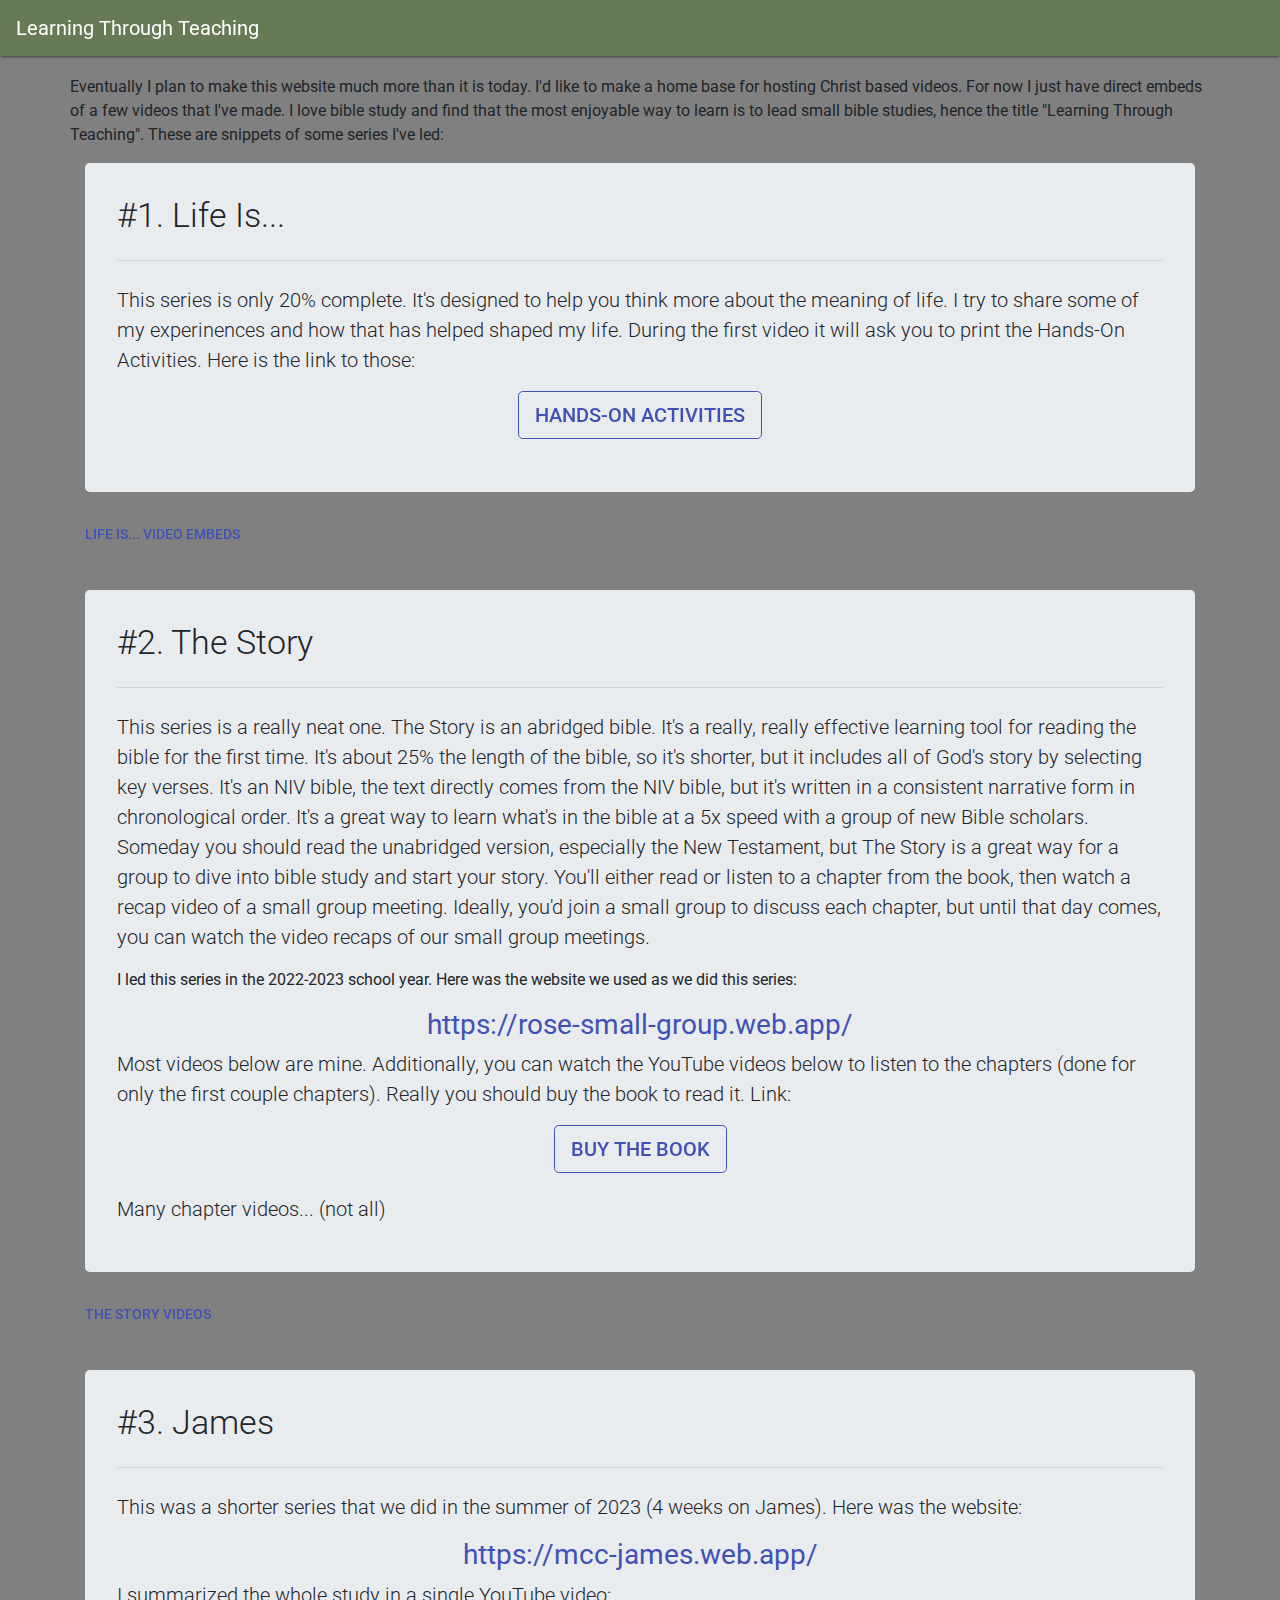
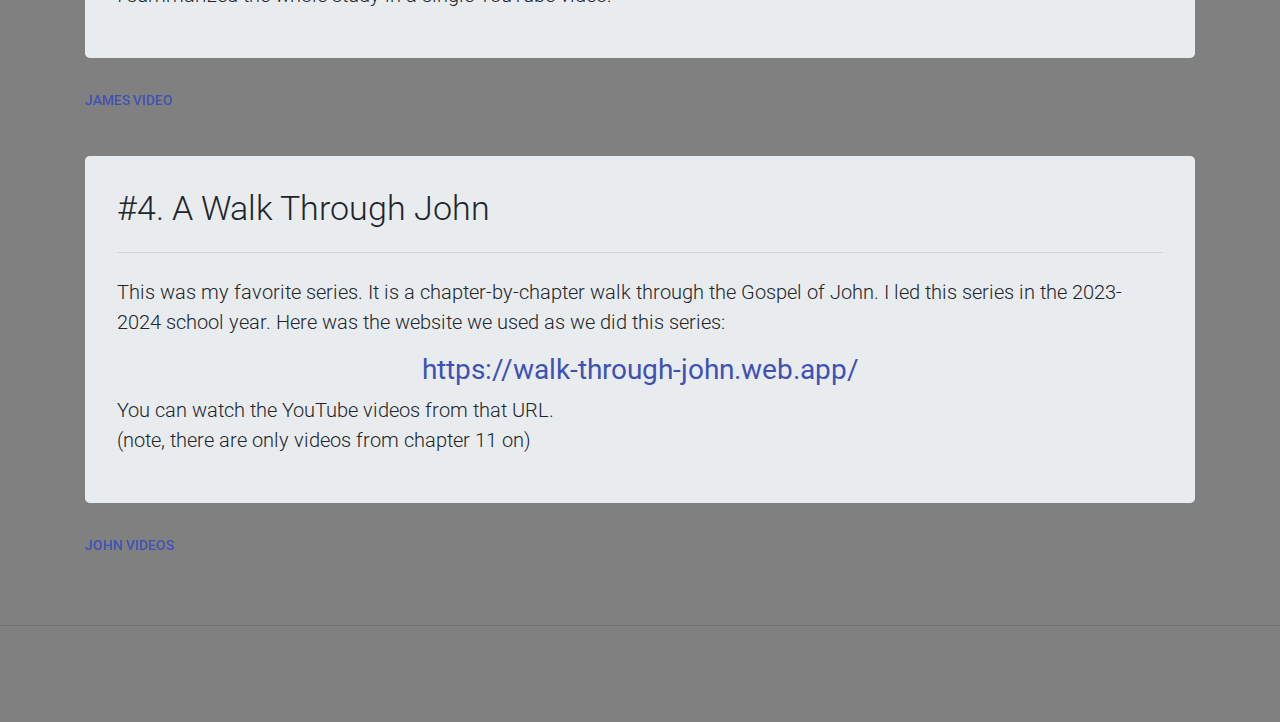
==== commit 5a1af321: "accordian" ====
--- a/public/index.html
+++ b/public/index.html
@@ -19,13 +19,13 @@
       <p>Eventually I plan to make this website much more than it is today. I'd like to make a home base for hosting
         Christ based videos. For now I just have direct embeds of a few videos that I've made. I love bible study and
         find that the most enjoyable way to learn is to lead small bible studies, hence the title "Learning Through
-        Teaching". These are snippets of some series I've led: 
-        <ol>
-          <li><a href="#lifeis">Life Is... </a></li>
-          <li><a href="#thestory">The Story</a></li>
-          <li><a href="#james">James</a></li>
-          <li><a href="#john">A Walk Through John (best)</a></li>
-        </ol>
+        Teaching". These are snippets of some series I've led:
+      <!-- <ol>
+        <li><a href="#lifeis">Life Is... </a></li>
+        <li><a href="#thestory">The Story</a></li>
+        <li><a href="#james">James</a></li>
+        <li><a href="#john">A Walk Through John (best)</a></li>
+      </ol> -->
     </div>
 
     <div class="jumbotron">
@@ -40,52 +40,70 @@
           role="button">Hands-On Activities</a>
       </p>
     </div>
-    <div class="row justify-content-center">
-      <div class="embed-responsive embed-responsive-16by9">
-        <iframe class="embed-responsive-item" src="https://www.youtube.com/embed/isuX0OKHDuw"
-          allow="accelerometer; autoplay; encrypted-media; gyroscope; picture-in-picture" allowfullscreen></iframe>
+
+    <p>
+      <button class="btn btn-primary" type="button" data-toggle="collapse" data-target="#lifeis-content"
+        aria-expanded="false" aria-controls="lifeis-content">
+        Life Is... video embeds
+      </button>
+    </p>
+    <div class="collapse" id="lifeis-content">
+      <div class="card card-body">
+
+        <div class="row justify-content-center">
+          <div class="embed-responsive embed-responsive-16by9">
+            <iframe class="embed-responsive-item" src="https://www.youtube.com/embed/isuX0OKHDuw"
+              allow="accelerometer; autoplay; encrypted-media; gyroscope; picture-in-picture" allowfullscreen></iframe>
+          </div>
+        </div>
+        <br>
+        <hr class="my-4">
+        <br>
+        <div class="row justify-content-center">
+          <div class="embed-responsive embed-responsive-16by9">
+            <iframe class="embed-responsive-item" src="https://www.youtube.com/embed/dEO4GfeiSzI"
+              allow="accelerometer; autoplay; encrypted-media; gyroscope; picture-in-picture" allowfullscreen></iframe>
+          </div>
+        </div>
+        <br>
+        <hr class="my-4">
+        <br>
+        <div class="row justify-content-center">
+          <div class="embed-responsive embed-responsive-16by9">
+            <iframe class="embed-responsive-item" src="https://www.youtube.com/embed/CGXKg10JkYI"
+              allow="accelerometer; autoplay; encrypted-media; gyroscope; picture-in-picture" allowfullscreen></iframe>
+          </div>
+        </div>
       </div>
     </div>
+
     <br>
-    <hr class="my-4">
-    <br>
-    <div class="row justify-content-center">
-      <div class="embed-responsive embed-responsive-16by9">
-        <iframe class="embed-responsive-item" src="https://www.youtube.com/embed/dEO4GfeiSzI"
-          allow="accelerometer; autoplay; encrypted-media; gyroscope; picture-in-picture" allowfullscreen></iframe>
-      </div>
-    </div>
-    <br>
-    <hr class="my-4">
-    <br>
-    <div class="row justify-content-center">
-      <div class="embed-responsive embed-responsive-16by9">
-        <iframe class="embed-responsive-item" src="https://www.youtube.com/embed/CGXKg10JkYI"
-          allow="accelerometer; autoplay; encrypted-media; gyroscope; picture-in-picture" allowfullscreen></iframe>
-      </div>
-    </div>
-    <br><br><br>
 
     <div class="jumbotron">
       <h1 id="thestory" class="display-4">#2. The Story</h1>
       <hr class="my-4">
       <p class="lead">This series is a really neat one. The Story is an abridged bible. It's a really, really effective
-        learning tool for reading the bible for the first time. It's about 25% the length of the bible, so it's shorter, but it includes
-        all of God's story by selecting key verses. It's an NIV bible, the text directly comes from the NIV bible, but it's written in a
-        consistent narrative form in chronological order. It's a great way to learn what's in the bible at a 5x speed with a group of new Bible scholars.
-        Someday you should read the unabridged version, especially the New Testament, but The Story is a great way for a group to dive into bible study and
-        start your story. You'll either read or listen to a chapter from the book, then watch a recap video of a small group meeting.
-        Ideally, you'd join a small group to discuss each chapter, but until that day comes, you can watch the video recaps of
-        our small group meetings.
+        learning tool for reading the bible for the first time. It's about 25% the length of the bible, so it's shorter,
+        but it includes all of God's story by selecting key verses. It's an NIV bible, the text directly comes from the
+        NIV bible, but
+        it's written in a consistent narrative form in chronological order. It's a great way to learn what's in the
+        bible at a 5x speed
+        with a group of new Bible scholars.
+        Someday you should read the unabridged version, especially the New Testament, but The Story is a great way for a
+        group to dive into bible study and start your story. You'll either read or listen to a chapter from the book,
+        then watch a recap video of a small
+        group meeting. Ideally, you'd join a small group to discuss each chapter, but until that day comes, you can
+        watch the video
+        recaps of our small group meetings.
       </p>
       <p>I led this series in the 2022-2023 school year. Here was the website we used as we did this series:</p>
       <h3 class="series-website-url">
-        <a href="https://rose-small-group.web.app/"
-          target="_blank">https://rose-small-group.web.app/</a>
+        <a href="https://rose-small-group.web.app/" target="_blank">https://rose-small-group.web.app/</a>
       </h3>
       <p class="lead">
-        Most videos below are mine.  Additionally, you can watch the YouTube videos below to listen to the chapters (done for only the first couple chapters).  Really you should buy the
-        book to read it.  Link:
+        Most videos below are mine. Additionally, you can watch the YouTube videos below to listen to the chapters (done
+        for only the first couple chapters). Really you should buy the
+        book to read it. Link:
       </p>
       <p class="lead text-center">
         <a class="btn btn-primary btn-lg btn-outline"
@@ -96,223 +114,251 @@
         Many chapter videos... (not all)
       </p>
     </div>
-    <h4>Video recap of our first meeting before we started reading the book</h4>
-    <div class="row justify-content-center">
-      <div class="embed-responsive embed-responsive-16by9">
-        <iframe class="embed-responsive-item" src="https://www.youtube.com/embed/bIDWyE6SlgM"
-          allow="accelerometer; autoplay; encrypted-media; gyroscope; picture-in-picture" allowfullscreen></iframe>
+
+
+    <p>
+      <button class="btn btn-primary" type="button" data-toggle="collapse" data-target="#thestory-content"
+        aria-expanded="false" aria-controls="thestory-content">
+        The Story videos
+      </button>
+    </p>
+    <div class="collapse" id="thestory-content">
+      <div class="card card-body">
+
+        <h4>Video recap of our first meeting before we started reading the book</h4>
+        <div class="row justify-content-center">
+          <div class="embed-responsive embed-responsive-16by9">
+            <iframe class="embed-responsive-item" src="https://www.youtube.com/embed/bIDWyE6SlgM"
+              allow="accelerometer; autoplay; encrypted-media; gyroscope; picture-in-picture" allowfullscreen></iframe>
+          </div>
+        </div>
+        <br>
+        <hr class="my-4">
+        <br>
+        <h4>The Story - Chapter 1 </h4>
+        <p>
+          You can watch this video instead of reading the chapter. I will provide the "cheater"
+          video like this for the first couple chapters, but you should really just buy <a
+            href="https://churchsource.com/products/niv-the-story-hardcover-comfort-print-the-bible-as-one-continuing-story-of-god-and-his-people?variant=39868659990625">The
+            Story</a> book</p>
+        <div class="row justify-content-center">
+          <div class="embed-responsive embed-responsive-16by9">
+            <iframe class="embed-responsive-item" src="https://www.youtube.com/embed/M_9wE8p6Eeg"
+              allow="accelerometer; autoplay; encrypted-media; gyroscope; picture-in-picture" allowfullscreen></iframe>
+          </div>
+        </div>
+
+        <br>
+        <hr class="my-4">
+        <br>
+        <h4>Video for Chapter 1 - Recap of our small group study</h4>
+        <div class="row justify-content-center">
+          <div class="embed-responsive embed-responsive-16by9">
+            <iframe class="embed-responsive-item" src="https://www.youtube.com/embed/CpO9KuTqFPI"
+              allow="accelerometer; autoplay; encrypted-media; gyroscope; picture-in-picture" allowfullscreen></iframe>
+          </div>
+        </div>
+
+        <hr class="my-4">
+        <br>
+        <h4>The Story - Chapter 2</h4>
+        <p>Cheater video (if you still haven't purchased the book) you can watch this video instead of reading the
+          chapter.
+        </p>
+        <div class="row justify-content-center">
+          <div class="embed-responsive embed-responsive-16by9">
+            <iframe class="embed-responsive-item" src="https://www.youtube.com/embed/Won8JsyDwFc"
+              allow="accelerometer; autoplay; encrypted-media; gyroscope; picture-in-picture" allowfullscreen></iframe>
+          </div>
+        </div>
+        <br>
+        <hr class="my-4">
+        <br>
+        <h4>The Story - Chapter 2. God Builds a Nation </h4>
+        <div class="row justify-content-center">
+          <div class="embed-responsive embed-responsive-16by9">
+            <iframe class="embed-responsive-item" src="https://www.youtube.com/embed/lVCfgcYRpO0"
+              allow="accelerometer; autoplay; encrypted-media; gyroscope; picture-in-picture" allowfullscreen></iframe>
+          </div>
+        </div>
+        <br>
+        <hr class="my-4">
+
+        <p>If you have watched this far, you've probably purchased the book. If not you can continue to find the
+          appropriate chapter in <a href="https://www.youtube.com/playlist?list=PL7Xz7p6XLV7tZhsOxApoEBVB_f5ATfK6i">this
+            YouTube playlist</a>, but I'll stop embedding them. </p>
+        <h4>The Story - Chapter 3 Joseph</h4>
+        <div class="row justify-content-center">
+          <div class="embed-responsive embed-responsive-16by9">
+            <iframe class="embed-responsive-item" src="https://www.youtube.com/embed/b8Te4rJONGM"
+              allow="accelerometer; autoplay; encrypted-media; gyroscope; picture-in-picture" allowfullscreen></iframe>
+          </div>
+        </div>
+        <hr class="my-4">
+        <br>
+        <h4>The Story - Chapter 4 Deliverance (Moses 1 of 3)</h4>
+        <div class="row justify-content-center">
+          <div class="embed-responsive embed-responsive-16by9">
+            <iframe class="embed-responsive-item" src="https://www.youtube.com/embed/YxJFVyqAK44"
+              allow="accelerometer; autoplay; encrypted-media; gyroscope; picture-in-picture" allowfullscreen></iframe>
+          </div>
+        </div>
+        <br>
+
+        <hr class="my-4">
+        <br>
+        <h4>The Story - Chapter 5 New Commands and a New Covenant (Moses 2 of 3)</h4>
+        <div class="row justify-content-center">
+          <div class="embed-responsive embed-responsive-16by9">
+            <iframe class="embed-responsive-item" src="https://www.youtube.com/embed/uowGHk2bWLU"
+              allow="accelerometer; autoplay; encrypted-media; gyroscope; picture-in-picture" allowfullscreen></iframe>
+          </div>
+        </div>
+        <br>
+
+        <hr class="my-4">
+        <br>
+        <h4>The Story - Chapter 6 Wandering (Moses 3 of 3)</h4>
+        <div class="row justify-content-center">
+          <div class="embed-responsive embed-responsive-16by9">
+            <iframe class="embed-responsive-item" src="https://www.youtube.com/embed/Uw8pRBy5kRU"
+              allow="accelerometer; autoplay; encrypted-media; gyroscope; picture-in-picture" allowfullscreen></iframe>
+          </div>
+        </div>
+        <br>
+
+        <hr class="my-4">
+        <br>
+        <h4>The Story - Chapter 7 The Battle Begins (Joshua)</h4>
+        <div class="row justify-content-center">
+          <div class="embed-responsive embed-responsive-16by9">
+            <iframe class="embed-responsive-item" src="https://www.youtube.com/embed/td-rB6h-RMI"
+              allow="accelerometer; autoplay; encrypted-media; gyroscope; picture-in-picture" allowfullscreen></iframe>
+          </div>
+        </div>
+        <br>
+        <hr class="my-4">
+        <br>
+        <h4>The Story - Chapter 8 A Few Good Men ... and Women</h4>
+        <div class="row justify-content-center">
+          <div class="embed-responsive embed-responsive-16by9">
+            <iframe class="embed-responsive-item" src="https://www.youtube.com/embed/giknpr1cnJ0"
+              allow="accelerometer; autoplay; encrypted-media; gyroscope; picture-in-picture" allowfullscreen></iframe>
+          </div>
+        </div>
+        <br>
+
+        <hr class="my-4">
+        <br>
+        <h4>The Story - Chapter 9 The Faith of a Foreign Woman</h4>
+        <div class="row justify-content-center">
+          <div class="embed-responsive embed-responsive-16by9">
+            <iframe class="embed-responsive-item" src="https://www.youtube.com/embed/yKXnA5Rwfi4"
+              allow="accelerometer; autoplay; encrypted-media; gyroscope; picture-in-picture" allowfullscreen></iframe>
+          </div>
+        </div>
+        <br>
+        <hr class="my-4">
+        <br>
+        <h4>The Story - Chapter 10. Standing Tall, Falling Hard</h4>
+        <div class="row justify-content-center">
+          <div class="embed-responsive embed-responsive-16by9">
+            <iframe class="embed-responsive-item" src="https://www.youtube.com/embed/mniR35CBTdw"
+              allow="accelerometer; autoplay; encrypted-media; gyroscope; picture-in-picture" allowfullscreen></iframe>
+          </div>
+        </div>
+        <br>
+        <hr class="my-4">
+        <br>
+        <h4>The Story - Chapter 18. Daniel In Exile </h4>
+        <div class="row justify-content-center">
+          <div class="embed-responsive embed-responsive-16by9">
+            <iframe class="embed-responsive-item" src="https://www.youtube.com/embed/iAGehBTrzV0"
+              allow="accelerometer; autoplay; encrypted-media; gyroscope; picture-in-picture" allowfullscreen></iframe>
+          </div>
+        </div>
+        <br>
       </div>
     </div>
+
     <br>
-    <hr class="my-4">
-    <br>
-    <h4>The Story - Chapter 1 </h4>
-    <p>
-      You can watch this video instead of reading the chapter. I will provide the "cheater"
-      video like this for the first couple chapters, but you should really just buy <a
-        href="https://churchsource.com/products/niv-the-story-hardcover-comfort-print-the-bible-as-one-continuing-story-of-god-and-his-people?variant=39868659990625">The
-        Story</a> book</p>
-    <div class="row justify-content-center">
-      <div class="embed-responsive embed-responsive-16by9">
-        <iframe class="embed-responsive-item" src="https://www.youtube.com/embed/M_9wE8p6Eeg"
-          allow="accelerometer; autoplay; encrypted-media; gyroscope; picture-in-picture" allowfullscreen></iframe>
-      </div>
-    </div>
-    <br>
-    <hr class="my-4">
-    <br>
-    <h4>Video for Chapter 1 - Recap of our small group study</h4>
-    <div class="row justify-content-center">
-      <div class="embed-responsive embed-responsive-16by9">
-        <iframe class="embed-responsive-item" src="https://www.youtube.com/embed/CpO9KuTqFPI"
-          allow="accelerometer; autoplay; encrypted-media; gyroscope; picture-in-picture" allowfullscreen></iframe>
-      </div>
-    </div>
-
-    <hr class="my-4">
-    <br>
-    <h4>The Story - Chapter 2</h4>
-    <p>Cheater video (if you still haven't purchased the book) you can watch this video instead of reading the chapter.</p>
-    <div class="row justify-content-center">
-      <div class="embed-responsive embed-responsive-16by9">
-        <iframe class="embed-responsive-item" src="https://www.youtube.com/embed/Won8JsyDwFc"
-          allow="accelerometer; autoplay; encrypted-media; gyroscope; picture-in-picture" allowfullscreen></iframe>
-      </div>
-    </div>
-    <br>
-    <hr class="my-4">
-    <br>
-    <h4>The Story - Chapter 2. God Builds a Nation </h4>
-    <div class="row justify-content-center">
-      <div class="embed-responsive embed-responsive-16by9">
-        <iframe class="embed-responsive-item" src="https://www.youtube.com/embed/lVCfgcYRpO0"
-          allow="accelerometer; autoplay; encrypted-media; gyroscope; picture-in-picture" allowfullscreen></iframe>
-      </div>
-    </div>
-    <br>
-    <hr class="my-4">
-    
-    <p>If you have watched this far, you've probably purchased the book. If not you can continue to find the
-      appropriate chapter in <a href="https://www.youtube.com/playlist?list=PL7Xz7p6XLV7tZhsOxApoEBVB_f5ATfK6i">this
-        YouTube playlist</a>, but I'll stop embedding them. </p>
-    <h4>The Story - Chapter 3 Joseph</h4>
-    <div class="row justify-content-center">
-      <div class="embed-responsive embed-responsive-16by9">
-        <iframe class="embed-responsive-item" src="https://www.youtube.com/embed/b8Te4rJONGM"
-          allow="accelerometer; autoplay; encrypted-media; gyroscope; picture-in-picture" allowfullscreen></iframe>
-      </div>
-    </div>
-    <hr class="my-4">
-    <br>
-    <h4>The Story - Chapter 4 Deliverance (Moses 1 of 3)</h4>
-    <div class="row justify-content-center">
-      <div class="embed-responsive embed-responsive-16by9">
-        <iframe class="embed-responsive-item" src="https://www.youtube.com/embed/YxJFVyqAK44"
-          allow="accelerometer; autoplay; encrypted-media; gyroscope; picture-in-picture" allowfullscreen></iframe>
-      </div>
-    </div>
-    <br>
-
-    <hr class="my-4">
-    <br>
-    <h4>The Story - Chapter 5 New Commands and a New Covenant (Moses 2 of 3)</h4>
-    <div class="row justify-content-center">
-      <div class="embed-responsive embed-responsive-16by9">
-        <iframe class="embed-responsive-item" src="https://www.youtube.com/embed/uowGHk2bWLU"
-          allow="accelerometer; autoplay; encrypted-media; gyroscope; picture-in-picture" allowfullscreen></iframe>
-      </div>
-    </div>
-    <br>
-
-    <hr class="my-4">
-    <br>
-    <h4>The Story - Chapter 6 Wandering (Moses 3 of 3)</h4>
-    <div class="row justify-content-center">
-      <div class="embed-responsive embed-responsive-16by9">
-        <iframe class="embed-responsive-item" src="https://www.youtube.com/embed/Uw8pRBy5kRU"
-          allow="accelerometer; autoplay; encrypted-media; gyroscope; picture-in-picture" allowfullscreen></iframe>
-      </div>
-    </div>
-    <br>
-
-    <hr class="my-4">
-    <br>
-    <h4>The Story - Chapter 7 The Battle Begins (Joshua)</h4>
-    <div class="row justify-content-center">
-      <div class="embed-responsive embed-responsive-16by9">
-        <iframe class="embed-responsive-item" src="https://www.youtube.com/embed/td-rB6h-RMI"
-          allow="accelerometer; autoplay; encrypted-media; gyroscope; picture-in-picture" allowfullscreen></iframe>
-      </div>
-    </div>
-    <br>
-    <hr class="my-4">
-    <br>
-    <h4>The Story - Chapter 8 A Few Good Men ... and Women</h4>
-    <div class="row justify-content-center">
-      <div class="embed-responsive embed-responsive-16by9">
-        <iframe class="embed-responsive-item" src="https://www.youtube.com/embed/giknpr1cnJ0"
-          allow="accelerometer; autoplay; encrypted-media; gyroscope; picture-in-picture" allowfullscreen></iframe>
-      </div>
-    </div>
-    <br>
-
-    <hr class="my-4">
-    <br>
-    <h4>The Story - Chapter 9 The Faith of a Foreign Woman</h4>
-    <div class="row justify-content-center">
-      <div class="embed-responsive embed-responsive-16by9">
-        <iframe class="embed-responsive-item" src="https://www.youtube.com/embed/yKXnA5Rwfi4"
-          allow="accelerometer; autoplay; encrypted-media; gyroscope; picture-in-picture" allowfullscreen></iframe>
-      </div>
-    </div>
-    <br>
-    <hr class="my-4">
-    <br>
-    <h4>The Story - Chapter 10. Standing Tall, Falling Hard</h4>
-    <div class="row justify-content-center">
-      <div class="embed-responsive embed-responsive-16by9">
-        <iframe class="embed-responsive-item" src="https://www.youtube.com/embed/mniR35CBTdw"
-          allow="accelerometer; autoplay; encrypted-media; gyroscope; picture-in-picture" allowfullscreen></iframe>
-      </div>
-    </div>
-    <br>
-    <hr class="my-4">
-    <br>
-    <h4>The Story - Chapter 18. Daniel In Exile </h4>
-    <div class="row justify-content-center">
-      <div class="embed-responsive embed-responsive-16by9">
-        <iframe class="embed-responsive-item" src="https://www.youtube.com/embed/iAGehBTrzV0"
-          allow="accelerometer; autoplay; encrypted-media; gyroscope; picture-in-picture" allowfullscreen></iframe>
-      </div>
-    </div>
-    <br>
-
-
-    <br><br><br>
 
     <div class="jumbotron">
       <h1 id="james" class="display-4">#3. James</h1>
       <hr class="my-4">
-      <p class="lead">This was a shorter series that we did in the summer of 2023 (4 weeks on James).  Here was the website:</p>
+      <p class="lead">This was a shorter series that we did in the summer of 2023 (4 weeks on James). Here was the
+        website:</p>
       <h3 class="series-website-url">
-        <a href="https://mcc-james.web.app/"
-          target="_blank">https://mcc-james.web.app/</a>
+        <a href="https://mcc-james.web.app/" target="_blank">https://mcc-james.web.app/</a>
       </h3>
       <p class="lead">
         I summarized the whole study in a single YouTube video:
       </p>
     </div>
-    <div class="row justify-content-center">
-      <div class="embed-responsive embed-responsive-16by9">
-        <iframe class="embed-responsive-item" src="https://www.youtube.com/embed/a5pOAanNuqo"
-          allow="accelerometer; autoplay; encrypted-media; gyroscope; picture-in-picture" allowfullscreen></iframe>
+
+    <p>
+      <button class="btn btn-primary" type="button" data-toggle="collapse" data-target="#james-content"
+        aria-expanded="false" aria-controls="james-content">
+        James video
+      </button>
+    </p>
+    <div class="collapse" id="james-content">
+      <div class="card card-body">
+
+        <div class="row justify-content-center">
+          <div class="embed-responsive embed-responsive-16by9">
+            <iframe class="embed-responsive-item" src="https://www.youtube.com/embed/a5pOAanNuqo"
+              allow="accelerometer; autoplay; encrypted-media; gyroscope; picture-in-picture" allowfullscreen></iframe>
+          </div>
+        </div>
+        <br>
       </div>
     </div>
     <br>
-
-    <br><br><br>
 
     <div class="jumbotron">
       <h1 id="john" class="display-4">#4. A Walk Through John</h1>
       <hr class="my-4">
-      <p class="lead">This was my favorite series. It is a chapter-by-chapter walk through the Gospel of John.  I led this series in the 2023-2024 school year. Here was the website
+      <p class="lead">This was my favorite series. It is a chapter-by-chapter walk through the Gospel of John. I led
+        this series in the 2023-2024 school year. Here was the website
         we used as we did this series:</p>
       <h3 class="series-website-url">
-        <a href="https://walk-through-john.web.app/"
-          target="_blank">https://walk-through-john.web.app/</a>
+        <a href="https://walk-through-john.web.app/" target="_blank">https://walk-through-john.web.app/</a>
       </h3>
       <p class="lead">
         You can watch the YouTube videos from that URL.<br>(note, there are only videos from chapter 11 on)
       </p>
     </div>
-    <h4>Here is one example video from that series from chapter 14</h4>
-    <div class="row justify-content-center">
-      <div class="embed-responsive embed-responsive-16by9">
-        <iframe class="embed-responsive-item" src="https://www.youtube.com/embed/Wgc4PtVdIeQ"
-          allow="accelerometer; autoplay; encrypted-media; gyroscope; picture-in-picture" allowfullscreen></iframe>
+    <p>
+      <button class="btn btn-primary" type="button" data-toggle="collapse" data-target="#john-content"
+        aria-expanded="false" aria-controls="john-content">
+        John videos
+      </button>
+    </p>
+    <div class="collapse" id="john-content">
+      <div class="card card-body">
+
+        <h4>Here is one example video from that series from chapter 14</h4>
+        <div class="row justify-content-center">
+          <div class="embed-responsive embed-responsive-16by9">
+            <iframe class="embed-responsive-item" src="https://www.youtube.com/embed/Wgc4PtVdIeQ"
+              allow="accelerometer; autoplay; encrypted-media; gyroscope; picture-in-picture" allowfullscreen></iframe>
+          </div>
+        </div>
+        <br>
+        <h4>One more example video from chapter 21</h4>
+        <div class="row justify-content-center">
+          <div class="embed-responsive embed-responsive-16by9">
+            <iframe class="embed-responsive-item" src="https://www.youtube.com/embed/rz7U190Q0Mk"
+              allow="accelerometer; autoplay; encrypted-media; gyroscope; picture-in-picture" allowfullscreen></iframe>
+          </div>
+        </div>
       </div>
     </div>
-    <br>
-    <h4>One more example video from chapter 21</h4>
-    <div class="row justify-content-center">
-      <div class="embed-responsive embed-responsive-16by9">
-        <iframe class="embed-responsive-item" src="https://www.youtube.com/embed/rz7U190Q0Mk"
-          allow="accelerometer; autoplay; encrypted-media; gyroscope; picture-in-picture" allowfullscreen></iframe>
-      </div>
-    </div>
-    <br>
-    <hr class="my-4">
-
-
-
-
-
-
-
   </div>
 
-
-
+  <br>
+  <hr class="my-4">
 
   <br><br><br>
   <script src="scripts/jquery.min.js"></script>
